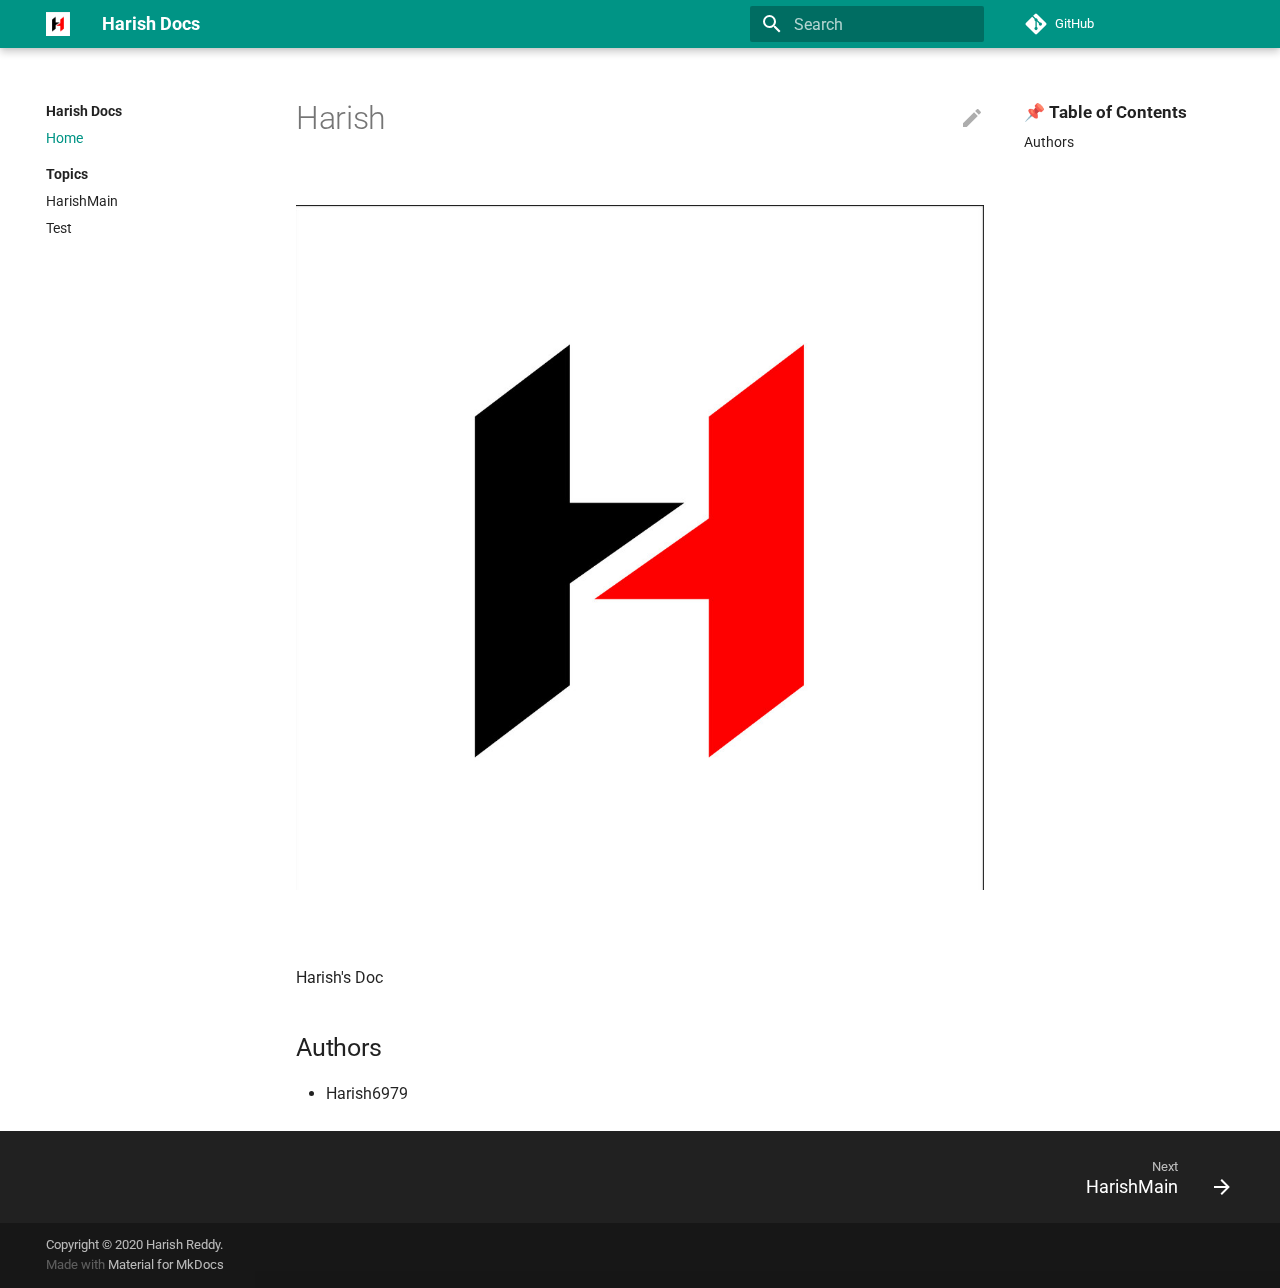
==== index.html @ 8351a087 "Deployed 2be3e42 with MkDocs version: 1.2.3" ====
<!doctype html>
<html lang="en" class="no-js">
  <head>
    
      <meta charset="utf-8">
      <meta name="viewport" content="width=device-width,initial-scale=1">
      
        <meta name="description" content="harish Documentation.">
      
      
      
      <link rel="icon" href="theme/assets/images/logo7.png">
      <meta name="generator" content="mkdocs-1.2.3, mkdocs-material-8.2.5">
    
    
      
        <title>Harish Docs</title>
      
    
    
      <link rel="stylesheet" href="assets/stylesheets/main.2d9f7617.min.css">
      
        
        <link rel="stylesheet" href="assets/stylesheets/palette.e6a45f82.min.css">
        
          
          
          <meta name="theme-color" content="#009485">
        
      
    
    
    
      
        
        
        <link rel="preconnect" href="https://fonts.gstatic.com" crossorigin>
        <link rel="stylesheet" href="https://fonts.googleapis.com/css?family=Roboto:300,300i,400,400i,700,700i%7CRoboto+Mono:400,400i,700,700i&display=fallback">
        <style>:root{--md-text-font:"Roboto";--md-code-font:"Roboto Mono"}</style>
      
    
    
      <link rel="stylesheet" href="re-theme/assets/stylesheets/re.css">
    
    <script>__md_scope=new URL(".",location),__md_get=(e,_=localStorage,t=__md_scope)=>JSON.parse(_.getItem(t.pathname+"."+e)),__md_set=(e,_,t=localStorage,a=__md_scope)=>{try{t.setItem(a.pathname+"."+e,JSON.stringify(_))}catch(e){}}</script>
    
      

    
    
  </head>
  
  
    
    
    
    
    
    <body dir="ltr" data-md-color-scheme="preference" data-md-color-primary="teal" data-md-color-accent="indigo">
  
    
    
    <input class="md-toggle" data-md-toggle="drawer" type="checkbox" id="__drawer" autocomplete="off">
    <input class="md-toggle" data-md-toggle="search" type="checkbox" id="__search" autocomplete="off">
    <label class="md-overlay" for="__drawer"></label>
    <div data-md-component="skip">
      
        
        <a href="#harish" class="md-skip">
          Skip to content
        </a>
      
    </div>
    <div data-md-component="announce">
      
    </div>
    
    
      

<header class="md-header" data-md-component="header">
  <nav class="md-header__inner md-grid" aria-label="Header">
    <a href="." title="Harish Docs" class="md-header__button md-logo" aria-label="Harish Docs" data-md-component="logo">
      
  <img src="theme/assets/images/logo.png" alt="logo">

    </a>
    <label class="md-header__button md-icon" for="__drawer">
      <svg xmlns="http://www.w3.org/2000/svg" viewBox="0 0 24 24"><path d="M3 6h18v2H3V6m0 5h18v2H3v-2m0 5h18v2H3v-2z"/></svg>
    </label>
    <div class="md-header__title" data-md-component="header-title">
      <div class="md-header__ellipsis">
        <div class="md-header__topic">
          <span class="md-ellipsis">
            Harish Docs
          </span>
        </div>
        <div class="md-header__topic" data-md-component="header-topic">
          <span class="md-ellipsis">
            
              Home
            
          </span>
        </div>
      </div>
    </div>
    
    
    
      <label class="md-header__button md-icon" for="__search">
        <svg xmlns="http://www.w3.org/2000/svg" viewBox="0 0 24 24"><path d="M9.5 3A6.5 6.5 0 0 1 16 9.5c0 1.61-.59 3.09-1.56 4.23l.27.27h.79l5 5-1.5 1.5-5-5v-.79l-.27-.27A6.516 6.516 0 0 1 9.5 16 6.5 6.5 0 0 1 3 9.5 6.5 6.5 0 0 1 9.5 3m0 2C7 5 5 7 5 9.5S7 14 9.5 14 14 12 14 9.5 12 5 9.5 5z"/></svg>
      </label>
      <div class="md-search" data-md-component="search" role="dialog">
  <label class="md-search__overlay" for="__search"></label>
  <div class="md-search__inner" role="search">
    <form class="md-search__form" name="search">
      <input type="text" class="md-search__input" name="query" aria-label="Search" placeholder="Search" autocapitalize="off" autocorrect="off" autocomplete="off" spellcheck="false" data-md-component="search-query" required>
      <label class="md-search__icon md-icon" for="__search">
        <svg xmlns="http://www.w3.org/2000/svg" viewBox="0 0 24 24"><path d="M9.5 3A6.5 6.5 0 0 1 16 9.5c0 1.61-.59 3.09-1.56 4.23l.27.27h.79l5 5-1.5 1.5-5-5v-.79l-.27-.27A6.516 6.516 0 0 1 9.5 16 6.5 6.5 0 0 1 3 9.5 6.5 6.5 0 0 1 9.5 3m0 2C7 5 5 7 5 9.5S7 14 9.5 14 14 12 14 9.5 12 5 9.5 5z"/></svg>
        <svg xmlns="http://www.w3.org/2000/svg" viewBox="0 0 24 24"><path d="M20 11v2H8l5.5 5.5-1.42 1.42L4.16 12l7.92-7.92L13.5 5.5 8 11h12z"/></svg>
      </label>
      <nav class="md-search__options" aria-label="Search">
        
          <a href="javascript:void(0)" class="md-search__icon md-icon" aria-label="Share" data-clipboard data-clipboard-text="" data-md-component="search-share" tabindex="-1">
            <svg xmlns="http://www.w3.org/2000/svg" viewBox="0 0 24 24"><path d="M18 16.08c-.76 0-1.44.3-1.96.77L8.91 12.7c.05-.23.09-.46.09-.7 0-.24-.04-.47-.09-.7l7.05-4.11c.54.5 1.25.81 2.04.81a3 3 0 0 0 3-3 3 3 0 0 0-3-3 3 3 0 0 0-3 3c0 .24.04.47.09.7L8.04 9.81C7.5 9.31 6.79 9 6 9a3 3 0 0 0-3 3 3 3 0 0 0 3 3c.79 0 1.5-.31 2.04-.81l7.12 4.15c-.05.21-.08.43-.08.66 0 1.61 1.31 2.91 2.92 2.91 1.61 0 2.92-1.3 2.92-2.91A2.92 2.92 0 0 0 18 16.08z"/></svg>
          </a>
        
        <button type="reset" class="md-search__icon md-icon" aria-label="Clear" tabindex="-1">
          <svg xmlns="http://www.w3.org/2000/svg" viewBox="0 0 24 24"><path d="M19 6.41 17.59 5 12 10.59 6.41 5 5 6.41 10.59 12 5 17.59 6.41 19 12 13.41 17.59 19 19 17.59 13.41 12 19 6.41z"/></svg>
        </button>
      </nav>
      
        <div class="md-search__suggest" data-md-component="search-suggest"></div>
      
    </form>
    <div class="md-search__output">
      <div class="md-search__scrollwrap" data-md-scrollfix>
        <div class="md-search-result" data-md-component="search-result">
          <div class="md-search-result__meta">
            Initializing search
          </div>
          <ol class="md-search-result__list"></ol>
        </div>
      </div>
    </div>
  </div>
</div>
    
    
      <div class="md-header__source">
        <a href="https://github.com/harishjangam6979/mkdocs/" title="Go to repository" class="md-source" data-md-component="source">
  <div class="md-source__icon md-icon">
    
    <svg xmlns="http://www.w3.org/2000/svg" viewBox="0 0 448 512"><!--! Font Awesome Free 6.0.0 by @fontawesome - https://fontawesome.com License - https://fontawesome.com/license/free (Icons: CC BY 4.0, Fonts: SIL OFL 1.1, Code: MIT License) Copyright 2022 Fonticons, Inc.--><path d="M439.55 236.05 244 40.45a28.87 28.87 0 0 0-40.81 0l-40.66 40.63 51.52 51.52c27.06-9.14 52.68 16.77 43.39 43.68l49.66 49.66c34.23-11.8 61.18 31 35.47 56.69-26.49 26.49-70.21-2.87-56-37.34L240.22 199v121.85c25.3 12.54 22.26 41.85 9.08 55a34.34 34.34 0 0 1-48.55 0c-17.57-17.6-11.07-46.91 11.25-56v-123c-20.8-8.51-24.6-30.74-18.64-45L142.57 101 8.45 235.14a28.86 28.86 0 0 0 0 40.81l195.61 195.6a28.86 28.86 0 0 0 40.8 0l194.69-194.69a28.86 28.86 0 0 0 0-40.81z"/></svg>
  </div>
  <div class="md-source__repository">
    GitHub
  </div>
</a>
      </div>
    
  </nav>
  
</header>
    
    <div class="md-container" data-md-component="container">
      
      
        
          
        
      
      <main class="md-main" data-md-component="main">
        <div class="md-main__inner md-grid">
          
            
              
              <div class="md-sidebar md-sidebar--primary" data-md-component="sidebar" data-md-type="navigation" >
                <div class="md-sidebar__scrollwrap">
                  <div class="md-sidebar__inner">
                    


<nav class="md-nav md-nav--primary" aria-label="Navigation" data-md-level="0">
  <label class="md-nav__title" for="__drawer">
    <a href="." title="Harish Docs" class="md-nav__button md-logo" aria-label="Harish Docs" data-md-component="logo">
      
  <img src="theme/assets/images/logo.png" alt="logo">

    </a>
    Harish Docs
  </label>
  
    <div class="md-nav__source">
      <a href="https://github.com/harishjangam6979/mkdocs/" title="Go to repository" class="md-source" data-md-component="source">
  <div class="md-source__icon md-icon">
    
    <svg xmlns="http://www.w3.org/2000/svg" viewBox="0 0 448 512"><!--! Font Awesome Free 6.0.0 by @fontawesome - https://fontawesome.com License - https://fontawesome.com/license/free (Icons: CC BY 4.0, Fonts: SIL OFL 1.1, Code: MIT License) Copyright 2022 Fonticons, Inc.--><path d="M439.55 236.05 244 40.45a28.87 28.87 0 0 0-40.81 0l-40.66 40.63 51.52 51.52c27.06-9.14 52.68 16.77 43.39 43.68l49.66 49.66c34.23-11.8 61.18 31 35.47 56.69-26.49 26.49-70.21-2.87-56-37.34L240.22 199v121.85c25.3 12.54 22.26 41.85 9.08 55a34.34 34.34 0 0 1-48.55 0c-17.57-17.6-11.07-46.91 11.25-56v-123c-20.8-8.51-24.6-30.74-18.64-45L142.57 101 8.45 235.14a28.86 28.86 0 0 0 0 40.81l195.61 195.6a28.86 28.86 0 0 0 40.8 0l194.69-194.69a28.86 28.86 0 0 0 0-40.81z"/></svg>
  </div>
  <div class="md-source__repository">
    GitHub
  </div>
</a>
    </div>
  
  <ul class="md-nav__list" data-md-scrollfix>
    
      
      
      

  
  
    
  
  
    <li class="md-nav__item md-nav__item--active">
      
      <input class="md-nav__toggle md-toggle" data-md-toggle="toc" type="checkbox" id="__toc">
      
      
        
      
      
        <label class="md-nav__link md-nav__link--active" for="__toc">
          Home
          <span class="md-nav__icon md-icon"></span>
        </label>
      
      <a href="." class="md-nav__link md-nav__link--active">
        Home
      </a>
      
        

  

<nav class="md-nav md-nav--secondary" aria-label="<big>📌  Table of Contents</big>">
  
  
  
    
  
  
    <label class="md-nav__title" for="__toc">
      <span class="md-nav__icon md-icon"></span>
      <big>📌  Table of Contents</big>
    </label>
    <ul class="md-nav__list" data-md-component="toc" data-md-scrollfix>
      
        <li class="md-nav__item">
  <a href="#authors" class="md-nav__link">
    Authors
  </a>
  
</li>
      
    </ul>
  
</nav>
      
    </li>
  

    
      
      
      

  
  
  
    
      
    
    <li class="md-nav__item md-nav__item--section md-nav__item--nested">
      
      
        <input class="md-nav__toggle md-toggle" data-md-toggle="__nav_2" type="checkbox" id="__nav_2" >
      
      
      
      
        <label class="md-nav__link" for="__nav_2">
          Topics
          <span class="md-nav__icon md-icon"></span>
        </label>
      
      <nav class="md-nav" aria-label="Topics" data-md-level="1">
        <label class="md-nav__title" for="__nav_2">
          <span class="md-nav__icon md-icon"></span>
          Topics
        </label>
        <ul class="md-nav__list" data-md-scrollfix>
          
            
              
  
  
  
    <li class="md-nav__item">
      <a href="topics/harish/" class="md-nav__link">
        HarishMain
      </a>
    </li>
  

            
          
            
              
  
  
  
    <li class="md-nav__item">
      <a href="topics/test/" class="md-nav__link">
        Test
      </a>
    </li>
  

            
          
        </ul>
      </nav>
    </li>
  

    
  </ul>
</nav>
                  </div>
                </div>
              </div>
            
            
              
              <div class="md-sidebar md-sidebar--secondary" data-md-component="sidebar" data-md-type="toc" >
                <div class="md-sidebar__scrollwrap">
                  <div class="md-sidebar__inner">
                    

  

<nav class="md-nav md-nav--secondary" aria-label="<big>📌  Table of Contents</big>">
  
  
  
    
  
  
    <label class="md-nav__title" for="__toc">
      <span class="md-nav__icon md-icon"></span>
      <big>📌  Table of Contents</big>
    </label>
    <ul class="md-nav__list" data-md-component="toc" data-md-scrollfix>
      
        <li class="md-nav__item">
  <a href="#authors" class="md-nav__link">
    Authors
  </a>
  
</li>
      
    </ul>
  
</nav>
                  </div>
                </div>
              </div>
            
          
          <div class="md-content" data-md-component="content">
            <article class="md-content__inner md-typeset">
              
                
<a href="https://github.com/harishjangam6979/mkdocs/edit/master/docs/index.md" title="Edit this page" class="md-content__button md-icon">
  <svg xmlns="http://www.w3.org/2000/svg" viewBox="0 0 24 24"><path d="M20.71 7.04c.39-.39.39-1.04 0-1.41l-2.34-2.34c-.37-.39-1.02-.39-1.41 0l-1.84 1.83 3.75 3.75M3 17.25V21h3.75L17.81 9.93l-3.75-3.75L3 17.25z"/></svg>
</a>



<h1 id="harish">Harish<a class="headerlink" href="#harish" title="Permanent link">&para;</a></h1>
<p>&emsp;&emsp;&emsp;&emsp;&emsp;&emsp;<img alt="Logo" src="theme/assets/images/logo.png" /></p>
<p><br /><br />Harish's Doc</p>
<h2 id="authors"><strong>Authors</strong><a class="headerlink" href="#authors" title="Permanent link">&para;</a></h2>
<ul>
<li>Harish6979</li>
</ul>

              
            </article>
          </div>
        </div>
        
          <a href="#" class="md-top md-icon" data-md-component="top" data-md-state="hidden">
            <svg xmlns="http://www.w3.org/2000/svg" viewBox="0 0 24 24"><path d="M13 20h-2V8l-5.5 5.5-1.42-1.42L12 4.16l7.92 7.92-1.42 1.42L13 8v12z"/></svg>
            Back to top
          </a>
        
      </main>
      
        <footer class="md-footer">
  
    <nav class="md-footer__inner md-grid" aria-label="Footer">
      
      
        
        <a href="topics/harish/" class="md-footer__link md-footer__link--next" aria-label="Next: HarishMain" rel="next">
          <div class="md-footer__title">
            <div class="md-ellipsis">
              <span class="md-footer__direction">
                Next
              </span>
              HarishMain
            </div>
          </div>
          <div class="md-footer__button md-icon">
            <svg xmlns="http://www.w3.org/2000/svg" viewBox="0 0 24 24"><path d="M4 11v2h12l-5.5 5.5 1.42 1.42L19.84 12l-7.92-7.92L10.5 5.5 16 11H4z"/></svg>
          </div>
        </a>
      
    </nav>
  
  <div class="md-footer-meta md-typeset">
    <div class="md-footer-meta__inner md-grid">
      <div class="md-copyright">
  
    <div class="md-copyright__highlight">
      Copyright &copy; 2020 <a>Harish Reddy</a>.
    </div>
  
  
    Made with
    <a href="https://squidfunk.github.io/mkdocs-material/" target="_blank" rel="noopener">
      Material for MkDocs
    </a>
  
</div>
      
    </div>
  </div>
</footer>
      
    </div>
    <div class="md-dialog" data-md-component="dialog">
      <div class="md-dialog__inner md-typeset"></div>
    </div>
    <script id="__config" type="application/json">{"base": ".", "features": ["toc.autohide", "content.tabs.link", "navigation.instant", "navigation.sections", "navigation.top", "search.suggest", "search.highlight", "search.share"], "translations": {"clipboard.copy": "Copy to clipboard", "clipboard.copied": "Copied to clipboard", "search.config.lang": "en", "search.config.pipeline": "trimmer, stopWordFilter", "search.config.separator": "[\\s\\-]+", "search.placeholder": "Search", "search.result.placeholder": "Type to start searching", "search.result.none": "No matching documents", "search.result.one": "1 matching document", "search.result.other": "# matching documents", "search.result.more.one": "1 more on this page", "search.result.more.other": "# more on this page", "search.result.term.missing": "Missing", "select.version.title": "Select version"}, "search": "assets/javascripts/workers/search.bd0b6b67.min.js"}</script>
    
    
      <script src="assets/javascripts/bundle.467223ff.min.js"></script>
      
        <script src="theme/assets/javascript/nav-expand.js"></script>
      
    
  </body>
</html>
---- assets/stylesheets/main.2d9f7617.min.css ----
@charset "UTF-8";html{-webkit-text-size-adjust:none;-moz-text-size-adjust:none;-ms-text-size-adjust:none;text-size-adjust:none;box-sizing:border-box}*,:after,:before{box-sizing:inherit}@media (prefers-reduced-motion){*,:after,:before{transition:none!important}}body{margin:0}a,button,input,label{-webkit-tap-highlight-color:transparent}a{color:inherit;text-decoration:none}hr{border:0;box-sizing:content-box;display:block;height:.05rem;overflow:visible;padding:0}small{font-size:80%}sub,sup{line-height:1em}img{border-style:none}table{border-collapse:separate;border-spacing:0}td,th{font-weight:400;vertical-align:top}button{background:transparent;border:0;font-family:inherit;font-size:inherit;margin:0;padding:0}input{border:0;outline:none}:root{--md-default-fg-color:rgba(0,0,0,.87);--md-default-fg-color--light:rgba(0,0,0,.54);--md-default-fg-color--lighter:rgba(0,0,0,.32);--md-default-fg-color--lightest:rgba(0,0,0,.07);--md-default-bg-color:#fff;--md-default-bg-color--light:hsla(0,0%,100%,.7);--md-default-bg-color--lighter:hsla(0,0%,100%,.3);--md-default-bg-color--lightest:hsla(0,0%,100%,.12);--md-primary-fg-color:#4051b5;--md-primary-fg-color--light:#5d6cc0;--md-primary-fg-color--dark:#303fa1;--md-primary-bg-color:#fff;--md-primary-bg-color--light:hsla(0,0%,100%,.7);--md-accent-fg-color:#526cfe;--md-accent-fg-color--transparent:rgba(82,108,254,.1);--md-accent-bg-color:#fff;--md-accent-bg-color--light:hsla(0,0%,100%,.7);--md-shadow-z1:0 0.2rem 0.5rem rgba(0,0,0,.05),0 0 0.05rem rgba(0,0,0,.1);--md-shadow-z2:0 0.2rem 0.5rem rgba(0,0,0,.1),0 0 0.05rem rgba(0,0,0,.25);--md-shadow-z3:0 0.2rem 0.5rem rgba(0,0,0,.2),0 0 0.05rem rgba(0,0,0,.35)}:root>*{--md-code-fg-color:#36464e;--md-code-bg-color:#f5f5f5;--md-code-hl-color:rgba(255,255,0,.5);--md-code-hl-number-color:#d52a2a;--md-code-hl-special-color:#db1457;--md-code-hl-function-color:#a846b9;--md-code-hl-constant-color:#6e59d9;--md-code-hl-keyword-color:#3f6ec6;--md-code-hl-string-color:#1c7d4d;--md-code-hl-name-color:var(--md-code-fg-color);--md-code-hl-operator-color:var(--md-default-fg-color--light);--md-code-hl-punctuation-color:var(--md-default-fg-color--light);--md-code-hl-comment-color:var(--md-default-fg-color--light);--md-code-hl-generic-color:var(--md-default-fg-color--light);--md-code-hl-variable-color:var(--md-default-fg-color--light);--md-typeset-color:var(--md-default-fg-color);--md-typeset-a-color:var(--md-primary-fg-color);--md-typeset-mark-color:rgba(255,255,0,.5);--md-typeset-del-color:rgba(245,80,61,.15);--md-typeset-ins-color:rgba(11,213,112,.15);--md-typeset-kbd-color:#fafafa;--md-typeset-kbd-accent-color:#fff;--md-typeset-kbd-border-color:#b8b8b8;--md-typeset-table-color:rgba(0,0,0,.12);--md-admonition-fg-color:var(--md-default-fg-color);--md-admonition-bg-color:var(--md-default-bg-color);--md-footer-fg-color:#fff;--md-footer-fg-color--light:hsla(0,0%,100%,.7);--md-footer-fg-color--lighter:hsla(0,0%,100%,.3);--md-footer-bg-color:rgba(0,0,0,.87);--md-footer-bg-color--dark:rgba(0,0,0,.32)}.md-icon svg{fill:currentcolor;display:block;height:1.2rem;width:1.2rem}body{-webkit-font-smoothing:antialiased;-moz-osx-font-smoothing:grayscale;--md-text-font-family:var(--md-text-font,_),-apple-system,BlinkMacSystemFont,Helvetica,Arial,sans-serif;--md-code-font-family:var(--md-code-font,_),SFMono-Regular,Consolas,Menlo,monospace}body,input{font-feature-settings:"kern","liga";font-family:var(--md-text-font-family)}body,code,input,kbd,pre{color:var(--md-typeset-color)}code,kbd,pre{font-feature-settings:"kern";font-family:var(--md-code-font-family)}:root{--md-typeset-table-sort-icon:url('data:image/svg+xml;charset=utf-8,<svg xmlns="http://www.w3.org/2000/svg" viewBox="0 0 24 24"><path d="m18 21-4-4h3V7h-3l4-4 4 4h-3v10h3M2 19v-2h10v2M2 13v-2h7v2M2 7V5h4v2H2z"/></svg>');--md-typeset-table-sort-icon--asc:url('data:image/svg+xml;charset=utf-8,<svg xmlns="http://www.w3.org/2000/svg" viewBox="0 0 24 24"><path d="M19 17h3l-4 4-4-4h3V3h2M2 17h10v2H2M6 5v2H2V5m0 6h7v2H2v-2z"/></svg>');--md-typeset-table-sort-icon--desc:url('data:image/svg+xml;charset=utf-8,<svg xmlns="http://www.w3.org/2000/svg" viewBox="0 0 24 24"><path d="M19 7h3l-4-4-4 4h3v14h2M2 17h10v2H2M6 5v2H2V5m0 6h7v2H2v-2z"/></svg>')}.md-typeset{-webkit-print-color-adjust:exact;color-adjust:exact;font-size:.8rem;line-height:1.6}@media print{.md-typeset{font-size:.68rem}}.md-typeset blockquote,.md-typeset dl,.md-typeset figure,.md-typeset ol,.md-typeset pre,.md-typeset ul{margin-bottom:1em;margin-top:1em}.md-typeset h1{color:var(--md-default-fg-color--light);font-size:2em;line-height:1.3;margin:0 0 1.25em}.md-typeset h1,.md-typeset h2{font-weight:300;letter-spacing:-.01em}.md-typeset h2{font-size:1.5625em;line-height:1.4;margin:1.6em 0 .64em}.md-typeset h3{font-size:1.25em;font-weight:400;letter-spacing:-.01em;line-height:1.5;margin:1.6em 0 .8em}.md-typeset h2+h3{margin-top:.8em}.md-typeset h4{font-weight:700;letter-spacing:-.01em;margin:1em 0}.md-typeset h5,.md-typeset h6{color:var(--md-default-fg-color--light);font-size:.8em;font-weight:700;letter-spacing:-.01em;margin:1.25em 0}.md-typeset h5{text-transform:uppercase}.md-typeset hr{border-bottom:.05rem solid var(--md-default-fg-color--lightest);display:flow-root;margin:1.5em 0}.md-typeset a{color:var(--md-typeset-a-color);word-break:break-word}.md-typeset a,.md-typeset a:before{transition:color 125ms}.md-typeset a:focus,.md-typeset a:hover{color:var(--md-accent-fg-color)}.md-typeset a.focus-visible{outline-color:var(--md-accent-fg-color);outline-offset:.2rem}.md-typeset code,.md-typeset kbd,.md-typeset pre{color:var(--md-code-fg-color);direction:ltr}@media print{.md-typeset code,.md-typeset kbd,.md-typeset pre{white-space:pre-wrap}}.md-typeset code{background-color:var(--md-code-bg-color);border-radius:.1rem;-webkit-box-decoration-break:clone;box-decoration-break:clone;font-size:.85em;padding:0 .2941176471em;word-break:break-word}.md-typeset code:not(.focus-visible){-webkit-tap-highlight-color:transparent;outline:none}.md-typeset a code{color:currentcolor}.md-typeset pre{display:flow-root;line-height:1.4;position:relative}.md-typeset pre>code{-webkit-box-decoration-break:slice;box-decoration-break:slice;box-shadow:none;display:block;margin:0;outline-color:var(--md-accent-fg-color);overflow:auto;padding:.7720588235em 1.1764705882em;scrollbar-color:var(--md-default-fg-color--lighter) transparent;scrollbar-width:thin;touch-action:auto;word-break:normal}.md-typeset pre>code:hover{scrollbar-color:var(--md-accent-fg-color) transparent}.md-typeset pre>code::-webkit-scrollbar{height:.2rem;width:.2rem}.md-typeset pre>code::-webkit-scrollbar-thumb{background-color:var(--md-default-fg-color--lighter)}.md-typeset pre>code::-webkit-scrollbar-thumb:hover{background-color:var(--md-accent-fg-color)}.md-typeset kbd{background-color:var(--md-typeset-kbd-color);border-radius:.1rem;box-shadow:0 .1rem 0 .05rem var(--md-typeset-kbd-border-color),0 .1rem 0 var(--md-typeset-kbd-border-color),0 -.1rem .2rem var(--md-typeset-kbd-accent-color) inset;color:var(--md-default-fg-color);display:inline-block;font-size:.75em;padding:0 .6666666667em;vertical-align:text-top;word-break:break-word}.md-typeset mark{background-color:var(--md-typeset-mark-color);-webkit-box-decoration-break:clone;box-decoration-break:clone;color:inherit;word-break:break-word}.md-typeset abbr{border-bottom:.05rem dotted var(--md-default-fg-color--light);cursor:help;text-decoration:none}@media (hover:none){.md-typeset abbr{position:relative}.md-typeset abbr[title]:-webkit-any(:focus,:hover):after{background-color:var(--md-default-fg-color);border-radius:.1rem;box-shadow:var(--md-shadow-z3);color:var(--md-default-bg-color);content:attr(title);display:inline-block;font-size:.7rem;margin-top:2em;max-width:80%;min-width:-webkit-max-content;min-width:max-content;padding:.2rem .3rem;position:absolute;width:auto}.md-typeset abbr[title]:-moz-any(:focus,:hover):after{background-color:var(--md-default-fg-color);border-radius:.1rem;box-shadow:var(--md-shadow-z3);color:var(--md-default-bg-color);content:attr(title);display:inline-block;font-size:.7rem;margin-top:2em;max-width:80%;min-width:-moz-max-content;min-width:max-content;padding:.2rem .3rem;position:absolute;width:auto}[dir=ltr] .md-typeset abbr[title]:-webkit-any(:focus,:hover):after{left:0}[dir=ltr] .md-typeset abbr[title]:-moz-any(:focus,:hover):after{left:0}[dir=ltr] .md-typeset abbr[title]:is(:focus,:hover):after{left:0}[dir=rtl] .md-typeset abbr[title]:-webkit-any(:focus,:hover):after{right:0}[dir=rtl] .md-typeset abbr[title]:-moz-any(:focus,:hover):after{right:0}[dir=rtl] .md-typeset abbr[title]:is(:focus,:hover):after{right:0}.md-typeset abbr[title]:is(:focus,:hover):after{background-color:var(--md-default-fg-color);border-radius:.1rem;box-shadow:var(--md-shadow-z3);color:var(--md-default-bg-color);content:attr(title);display:inline-block;font-size:.7rem;margin-top:2em;max-width:80%;min-width:-webkit-max-content;min-width:-moz-max-content;min-width:max-content;padding:.2rem .3rem;position:absolute;width:auto}}.md-typeset small{opacity:.75}[dir=ltr] .md-typeset sub,[dir=ltr] .md-typeset sup{margin-left:.078125em}[dir=rtl] .md-typeset sub,[dir=rtl] .md-typeset sup{margin-right:.078125em}[dir=ltr] .md-typeset blockquote{padding-left:.6rem}[dir=rtl] .md-typeset blockquote{padding-right:.6rem}[dir=ltr] .md-typeset blockquote{border-left:.2rem solid var(--md-default-fg-color--lighter)}[dir=rtl] .md-typeset blockquote{border-right:.2rem solid var(--md-default-fg-color--lighter)}.md-typeset blockquote{color:var(--md-default-fg-color--light);margin-left:0;margin-right:0}.md-typeset ul{list-style-type:disc}[dir=ltr] .md-typeset ol,[dir=ltr] .md-typeset ul{margin-left:.625em}[dir=rtl] .md-typeset ol,[dir=rtl] .md-typeset ul{margin-right:.625em}.md-typeset ol,.md-typeset ul{padding:0}.md-typeset ol:not([hidden]),.md-typeset ul:not([hidden]){display:flow-root}.md-typeset ol ol,.md-typeset ul ol{list-style-type:lower-alpha}.md-typeset ol ol ol,.md-typeset ul ol ol{list-style-type:lower-roman}[dir=ltr] .md-typeset ol li,[dir=ltr] .md-typeset ul li{margin-left:1.25em}[dir=rtl] .md-typeset ol li,[dir=rtl] .md-typeset ul li{margin-right:1.25em}.md-typeset ol li,.md-typeset ul li{margin-bottom:.5em}.md-typeset ol li blockquote,.md-typeset ol li p,.md-typeset ul li blockquote,.md-typeset ul li p{margin:.5em 0}.md-typeset ol li:last-child,.md-typeset ul li:last-child{margin-bottom:0}.md-typeset ol li :-webkit-any(ul,ol),.md-typeset ul li :-webkit-any(ul,ol){margin-bottom:.5em;margin-top:.5em}.md-typeset ol li :-moz-any(ul,ol),.md-typeset ul li :-moz-any(ul,ol){margin-bottom:.5em;margin-top:.5em}[dir=ltr] .md-typeset ol li :-webkit-any(ul,ol),[dir=ltr] .md-typeset ul li :-webkit-any(ul,ol){margin-left:.625em}[dir=ltr] .md-typeset ol li :-moz-any(ul,ol),[dir=ltr] .md-typeset ul li :-moz-any(ul,ol){margin-left:.625em}[dir=ltr] .md-typeset ol li :is(ul,ol),[dir=ltr] .md-typeset ul li :is(ul,ol){margin-left:.625em}[dir=rtl] .md-typeset ol li :-webkit-any(ul,ol),[dir=rtl] .md-typeset ul li :-webkit-any(ul,ol){margin-right:.625em}[dir=rtl] .md-typeset ol li :-moz-any(ul,ol),[dir=rtl] .md-typeset ul li :-moz-any(ul,ol){margin-right:.625em}[dir=rtl] .md-typeset ol li :is(ul,ol),[dir=rtl] .md-typeset ul li :is(ul,ol){margin-right:.625em}.md-typeset ol li :is(ul,ol),.md-typeset ul li :is(ul,ol){margin-bottom:.5em;margin-top:.5em}[dir=ltr] .md-typeset dd{margin-left:1.875em}[dir=rtl] .md-typeset dd{margin-right:1.875em}.md-typeset dd{margin-bottom:1.5em;margin-top:1em}.md-typeset img,.md-typeset svg{height:auto;max-width:100%}.md-typeset img[align=left],.md-typeset svg[align=left]{margin:1em 1em 1em 0}.md-typeset img[align=right],.md-typeset svg[align=right]{margin:1em 0 1em 1em}.md-typeset img[align]:only-child,.md-typeset svg[align]:only-child{margin-top:0}.md-typeset img[src$="#only-dark"]{display:none}.md-typeset figure{display:flow-root;margin:1em auto;max-width:100%;text-align:center;width:-webkit-fit-content;width:-moz-fit-content;width:fit-content}.md-typeset figure img{display:block}.md-typeset figcaption{font-style:italic;margin:1em auto;max-width:24rem}.md-typeset iframe{max-width:100%}.md-typeset table:not([class]){background-color:var(--md-default-bg-color);border:.05rem solid var(--md-typeset-table-color);border-radius:.1rem;display:inline-block;font-size:.64rem;max-width:100%;overflow:auto;touch-action:auto}@media print{.md-typeset table:not([class]){display:table}}.md-typeset table:not([class])+*{margin-top:1.5em}.md-typeset table:not([class]) :-webkit-any(th,td)>:first-child{margin-top:0}.md-typeset table:not([class]) :-moz-any(th,td)>:first-child{margin-top:0}.md-typeset table:not([class]) :is(th,td)>:first-child{margin-top:0}.md-typeset table:not([class]) :-webkit-any(th,td)>:last-child{margin-bottom:0}.md-typeset table:not([class]) :-moz-any(th,td)>:last-child{margin-bottom:0}.md-typeset table:not([class]) :is(th,td)>:last-child{margin-bottom:0}.md-typeset table:not([class]) :-webkit-any(th,td):not([align]){text-align:left}.md-typeset table:not([class]) :-moz-any(th,td):not([align]){text-align:left}.md-typeset table:not([class]) :is(th,td):not([align]){text-align:left}[dir=rtl] .md-typeset table:not([class]) :-webkit-any(th,td):not([align]){text-align:right}[dir=rtl] .md-typeset table:not([class]) :-moz-any(th,td):not([align]){text-align:right}[dir=rtl] .md-typeset table:not([class]) :is(th,td):not([align]){text-align:right}.md-typeset table:not([class]) th{font-weight:700;min-width:5rem;padding:.9375em 1.25em;vertical-align:top}.md-typeset table:not([class]) th a{color:inherit}.md-typeset table:not([class]) td{border-top:.05rem solid var(--md-typeset-table-color);padding:.9375em 1.25em;vertical-align:top}.md-typeset table:not([class]) tbody tr{transition:background-color 125ms}.md-typeset table:not([class]) tbody tr:hover{background-color:rgba(0,0,0,.035);box-shadow:0 .05rem 0 var(--md-default-bg-color) inset}.md-typeset table:not([class]) a{word-break:normal}.md-typeset table th[role=columnheader]{cursor:pointer}[dir=ltr] .md-typeset table th[role=columnheader]:after{margin-left:.5em}[dir=rtl] .md-typeset table th[role=columnheader]:after{margin-right:.5em}.md-typeset table th[role=columnheader]:after{content:"";display:inline-block;height:1.2em;-webkit-mask-image:var(--md-typeset-table-sort-icon);mask-image:var(--md-typeset-table-sort-icon);-webkit-mask-repeat:no-repeat;mask-repeat:no-repeat;-webkit-mask-size:contain;mask-size:contain;transition:background-color 125ms;vertical-align:text-bottom;width:1.2em}.md-typeset table th[role=columnheader]:hover:after{background-color:var(--md-default-fg-color--lighter)}.md-typeset table th[role=columnheader][aria-sort=ascending]:after{background-color:var(--md-default-fg-color--light);-webkit-mask-image:var(--md-typeset-table-sort-icon--asc);mask-image:var(--md-typeset-table-sort-icon--asc)}.md-typeset table th[role=columnheader][aria-sort=descending]:after{background-color:var(--md-default-fg-color--light);-webkit-mask-image:var(--md-typeset-table-sort-icon--desc);mask-image:var(--md-typeset-table-sort-icon--desc)}.md-typeset__scrollwrap{margin:1em -.8rem;overflow-x:auto;touch-action:auto}.md-typeset__table{display:inline-block;margin-bottom:.5em;padding:0 .8rem}@media print{.md-typeset__table{display:block}}html .md-typeset__table table{display:table;margin:0;overflow:hidden;width:100%}@media screen and (max-width:44.9375em){.md-content__inner>pre{margin:1em -.8rem}.md-content__inner>pre code{border-radius:0}}.md-banner{background-color:var(--md-footer-bg-color);color:var(--md-footer-fg-color);overflow:auto}@media print{.md-banner{display:none}}.md-banner--warning{background:var(--md-typeset-mark-color);color:var(--md-default-fg-color)}.md-banner__inner{font-size:.7rem;margin:.6rem auto;padding:0 .8rem}html{font-size:125%;height:100%;overflow-x:hidden}@media screen and (min-width:100em){html{font-size:137.5%}}@media screen and (min-width:125em){html{font-size:150%}}body{background-color:var(--md-default-bg-color);display:flex;flex-direction:column;font-size:.5rem;min-height:100%;position:relative;width:100%}@media print{body{display:block}}@media screen and (max-width:59.9375em){body[data-md-state=lock]{position:fixed}}.md-grid{margin-left:auto;margin-right:auto;max-width:61rem}.md-container{display:flex;flex-direction:column;flex-grow:1}@media print{.md-container{display:block}}.md-main{flex-grow:1}.md-main__inner{display:flex;height:100%;margin-top:1.5rem}.md-ellipsis{overflow:hidden;text-overflow:ellipsis;white-space:nowrap}.md-toggle{display:none}.md-option{height:0;opacity:0;position:absolute;width:0}.md-option:checked+label:not([hidden]){display:block}.md-option.focus-visible+label{outline-color:var(--md-accent-fg-color);outline-style:auto}.md-skip{background-color:var(--md-default-fg-color);border-radius:.1rem;color:var(--md-default-bg-color);font-size:.64rem;margin:.5rem;opacity:0;outline-color:var(--md-accent-fg-color);padding:.3rem .5rem;position:fixed;transform:translateY(.4rem);z-index:-1}.md-skip:focus{opacity:1;transform:translateY(0);transition:transform .25s cubic-bezier(.4,0,.2,1),opacity 175ms 75ms;z-index:10}@page{margin:25mm}:root{--md-clipboard-icon:url('data:image/svg+xml;charset=utf-8,<svg xmlns="http://www.w3.org/2000/svg" viewBox="0 0 24 24"><path d="M19 21H8V7h11m0-2H8a2 2 0 0 0-2 2v14a2 2 0 0 0 2 2h11a2 2 0 0 0 2-2V7a2 2 0 0 0-2-2m-3-4H4a2 2 0 0 0-2 2v14h2V3h12V1z"/></svg>')}.md-clipboard{border-radius:.1rem;color:var(--md-default-fg-color--lightest);cursor:pointer;height:1.5em;outline-color:var(--md-accent-fg-color);outline-offset:.1rem;position:absolute;right:.5em;top:.5em;transition:color .25s;width:1.5em;z-index:1}@media print{.md-clipboard{display:none}}.md-clipboard:not(.focus-visible){-webkit-tap-highlight-color:transparent;outline:none}:hover>.md-clipboard{color:var(--md-default-fg-color--light)}.md-clipboard:-webkit-any(:focus,:hover){color:var(--md-accent-fg-color)}.md-clipboard:-moz-any(:focus,:hover){color:var(--md-accent-fg-color)}.md-clipboard:is(:focus,:hover){color:var(--md-accent-fg-color)}.md-clipboard:after{background-color:currentcolor;content:"";display:block;height:1.125em;margin:0 auto;-webkit-mask-image:var(--md-clipboard-icon);mask-image:var(--md-clipboard-icon);-webkit-mask-repeat:no-repeat;mask-repeat:no-repeat;-webkit-mask-size:contain;mask-size:contain;width:1.125em}.md-clipboard--inline{cursor:pointer}.md-clipboard--inline code{transition:color .25s,background-color .25s}.md-clipboard--inline:-webkit-any(:focus,:hover) code{background-color:var(--md-accent-fg-color--transparent);color:var(--md-accent-fg-color)}.md-clipboard--inline:-moz-any(:focus,:hover) code{background-color:var(--md-accent-fg-color--transparent);color:var(--md-accent-fg-color)}.md-clipboard--inline:is(:focus,:hover) code{background-color:var(--md-accent-fg-color--transparent);color:var(--md-accent-fg-color)}.md-content{flex-grow:1;min-width:0}.md-content__inner{margin:0 .8rem 1.2rem;padding-top:.6rem}@media screen and (min-width:76.25em){[dir=ltr] .md-sidebar--primary:not([hidden])~.md-content>.md-content__inner{margin-left:1.2rem}[dir=rtl] .md-sidebar--primary:not([hidden])~.md-content>.md-content__inner{margin-right:1.2rem}[dir=ltr] .md-sidebar--secondary:not([hidden])~.md-content>.md-content__inner{margin-right:1.2rem}[dir=rtl] .md-sidebar--secondary:not([hidden])~.md-content>.md-content__inner{margin-left:1.2rem}}.md-content__inner:before{content:"";display:block;height:.4rem}.md-content__inner>:last-child{margin-bottom:0}[dir=ltr] .md-content__button{margin-left:.4rem}[dir=rtl] .md-content__button{margin-right:.4rem}.md-content__button{float:right;margin:.4rem 0;padding:0}@media print{.md-content__button{display:none}}[dir=rtl] .md-content__button{float:left}.md-typeset .md-content__button{color:var(--md-default-fg-color--lighter)}.md-content__button svg{display:inline;vertical-align:top}[dir=rtl] .md-content__button svg{transform:scaleX(-1)}[dir=ltr] .md-dialog{right:.8rem}[dir=rtl] .md-dialog{left:.8rem}.md-dialog{background-color:var(--md-default-fg-color);border-radius:.1rem;bottom:.8rem;box-shadow:var(--md-shadow-z3);min-width:11.1rem;opacity:0;padding:.4rem .6rem;pointer-events:none;position:fixed;transform:translateY(100%);transition:transform 0ms .4s,opacity .4s;z-index:4}@media print{.md-dialog{display:none}}.md-dialog[data-md-state=open]{opacity:1;pointer-events:auto;transform:translateY(0);transition:transform .4s cubic-bezier(.075,.85,.175,1),opacity .4s}.md-dialog__inner{color:var(--md-default-bg-color);font-size:.7rem}.md-footer{background-color:var(--md-footer-bg-color);color:var(--md-footer-fg-color)}@media print{.md-footer{display:none}}.md-footer__inner{display:flex;justify-content:space-between;overflow:auto;padding:.2rem}.md-footer__link{display:flex;flex-grow:0.01;outline-color:var(--md-accent-fg-color);overflow:hidden;padding-bottom:.4rem;padding-top:1.4rem;transition:opacity .25s}.md-footer__link:-webkit-any(:focus,:hover){opacity:.7}.md-footer__link:-moz-any(:focus,:hover){opacity:.7}.md-footer__link:is(:focus,:hover){opacity:.7}[dir=rtl] .md-footer__link svg{transform:scaleX(-1)}@media screen and (max-width:44.9375em){.md-footer__link--prev .md-footer__title{display:none}}[dir=ltr] .md-footer__link--next{margin-left:auto}[dir=rtl] .md-footer__link--next{margin-right:auto}.md-footer__link--next{text-align:right}[dir=rtl] .md-footer__link--next{text-align:left}.md-footer__title{flex-grow:1;font-size:.9rem;line-height:2.4rem;max-width:calc(100% - 2.4rem);padding:0 1rem;position:relative}.md-footer__button{margin:.2rem;padding:.4rem}.md-footer__direction{font-size:.64rem;left:0;margin-top:-1rem;opacity:.7;padding:0 1rem;position:absolute;right:0}.md-footer-meta{background-color:var(--md-footer-bg-color--dark)}.md-footer-meta__inner{display:flex;flex-wrap:wrap;justify-content:space-between;padding:.2rem}html .md-footer-meta.md-typeset a{color:var(--md-footer-fg-color--light)}html .md-footer-meta.md-typeset a:-webkit-any(:focus,:hover){color:var(--md-footer-fg-color)}html .md-footer-meta.md-typeset a:-moz-any(:focus,:hover){color:var(--md-footer-fg-color)}html .md-footer-meta.md-typeset a:is(:focus,:hover){color:var(--md-footer-fg-color)}.md-copyright{color:var(--md-footer-fg-color--lighter);font-size:.64rem;margin:auto .6rem;padding:.4rem 0;width:100%}@media screen and (min-width:45em){.md-copyright{width:auto}}.md-copyright__highlight{color:var(--md-footer-fg-color--light)}.md-social{margin:0 .4rem;padding:.2rem 0 .6rem}@media screen and (min-width:45em){.md-social{padding:.6rem 0}}.md-social__link{display:inline-block;height:1.6rem;text-align:center;width:1.6rem}.md-social__link:before{line-height:1.9}.md-social__link svg{fill:currentcolor;max-height:.8rem;vertical-align:-25%}.md-typeset .md-button{border:.1rem solid;border-radius:.1rem;color:var(--md-primary-fg-color);cursor:pointer;display:inline-block;font-weight:700;padding:.625em 2em;transition:color 125ms,background-color 125ms,border-color 125ms}.md-typeset .md-button--primary{background-color:var(--md-primary-fg-color);border-color:var(--md-primary-fg-color);color:var(--md-primary-bg-color)}.md-typeset .md-button:-webkit-any(:focus,:hover){background-color:var(--md-accent-fg-color);border-color:var(--md-accent-fg-color);color:var(--md-accent-bg-color)}.md-typeset .md-button:-moz-any(:focus,:hover){background-color:var(--md-accent-fg-color);border-color:var(--md-accent-fg-color);color:var(--md-accent-bg-color)}.md-typeset .md-button:is(:focus,:hover){background-color:var(--md-accent-fg-color);border-color:var(--md-accent-fg-color);color:var(--md-accent-bg-color)}[dir=ltr] .md-typeset .md-input{border-top-left-radius:.1rem}[dir=rtl] .md-typeset .md-input{border-top-right-radius:.1rem}[dir=ltr] .md-typeset .md-input{border-top-right-radius:.1rem}[dir=rtl] .md-typeset .md-input{border-top-left-radius:.1rem}.md-typeset .md-input{border-bottom:.1rem solid var(--md-default-fg-color--lighter);box-shadow:var(--md-shadow-z1);font-size:.8rem;height:1.8rem;padding:0 .6rem;transition:border .25s,box-shadow .25s}.md-typeset .md-input:-webkit-any(:focus,:hover){border-bottom-color:var(--md-accent-fg-color);box-shadow:var(--md-shadow-z2)}.md-typeset .md-input:-moz-any(:focus,:hover){border-bottom-color:var(--md-accent-fg-color);box-shadow:var(--md-shadow-z2)}.md-typeset .md-input:is(:focus,:hover){border-bottom-color:var(--md-accent-fg-color);box-shadow:var(--md-shadow-z2)}.md-typeset .md-input--stretch{width:100%}.md-header{background-color:var(--md-primary-fg-color);box-shadow:0 0 .2rem transparent,0 .2rem .4rem transparent;color:var(--md-primary-bg-color);left:0;position:-webkit-sticky;position:sticky;right:0;top:0;z-index:4}@media print{.md-header{display:none}}.md-header[data-md-state=shadow]{box-shadow:0 0 .2rem rgba(0,0,0,.1),0 .2rem .4rem rgba(0,0,0,.2);transition:transform .25s cubic-bezier(.1,.7,.1,1),box-shadow .25s}.md-header[data-md-state=hidden]{transform:translateY(-100%);transition:transform .25s cubic-bezier(.8,0,.6,1),box-shadow .25s}.md-header__inner{align-items:center;display:flex;padding:0 .2rem}.md-header__button{color:currentcolor;cursor:pointer;margin:.2rem;outline-color:var(--md-accent-fg-color);padding:.4rem;position:relative;transition:opacity .25s;vertical-align:middle;z-index:1}.md-header__button:hover{opacity:.7}.md-header__button:not([hidden]){display:inline-block}.md-header__button:not(.focus-visible){-webkit-tap-highlight-color:transparent;outline:none}.md-header__button.md-logo{margin:.2rem;padding:.4rem}@media screen and (max-width:76.1875em){.md-header__button.md-logo{display:none}}.md-header__button.md-logo :-webkit-any(img,svg){fill:currentcolor;display:block;height:1.2rem;width:auto}.md-header__button.md-logo :-moz-any(img,svg){fill:currentcolor;display:block;height:1.2rem;width:auto}.md-header__button.md-logo :is(img,svg){fill:currentcolor;display:block;height:1.2rem;width:auto}@media screen and (min-width:60em){.md-header__button[for=__search]{display:none}}.no-js .md-header__button[for=__search]{display:none}[dir=rtl] .md-header__button[for=__search] svg{transform:scaleX(-1)}@media screen and (min-width:76.25em){.md-header__button[for=__drawer]{display:none}}.md-header__topic{display:flex;max-width:100%;position:absolute;transition:transform .4s cubic-bezier(.1,.7,.1,1),opacity .15s}.md-header__topic+.md-header__topic{opacity:0;pointer-events:none;transform:translateX(1.25rem);transition:transform .4s cubic-bezier(1,.7,.1,.1),opacity .15s;z-index:-1}[dir=rtl] .md-header__topic+.md-header__topic{transform:translateX(-1.25rem)}.md-header__topic:first-child{font-weight:700}[dir=ltr] .md-header__title{margin-right:.4rem}[dir=rtl] .md-header__title{margin-left:.4rem}[dir=ltr] .md-header__title{margin-left:1rem}[dir=rtl] .md-header__title{margin-right:1rem}.md-header__title{flex-grow:1;font-size:.9rem;height:2.4rem;line-height:2.4rem}.md-header__title[data-md-state=active] .md-header__topic{opacity:0;pointer-events:none;transform:translateX(-1.25rem);transition:transform .4s cubic-bezier(1,.7,.1,.1),opacity .15s;z-index:-1}[dir=rtl] .md-header__title[data-md-state=active] .md-header__topic{transform:translateX(1.25rem)}.md-header__title[data-md-state=active] .md-header__topic+.md-header__topic{opacity:1;pointer-events:auto;transform:translateX(0);transition:transform .4s cubic-bezier(.1,.7,.1,1),opacity .15s;z-index:0}.md-header__title>.md-header__ellipsis{height:100%;position:relative;width:100%}.md-header__option{display:flex;flex-shrink:0;max-width:100%;transition:max-width 0ms .25s,opacity .25s .25s;white-space:nowrap}[data-md-toggle=search]:checked~.md-header .md-header__option{max-width:0;opacity:0;transition:max-width 0ms,opacity 0ms}.md-header__source{display:none}@media screen and (min-width:60em){[dir=ltr] .md-header__source{margin-left:1rem}[dir=rtl] .md-header__source{margin-right:1rem}.md-header__source{display:block;max-width:11.7rem;width:11.7rem}}@media screen and (min-width:76.25em){[dir=ltr] .md-header__source{margin-left:1.4rem}[dir=rtl] .md-header__source{margin-right:1.4rem}}:root{--md-nav-icon--prev:url('data:image/svg+xml;charset=utf-8,<svg xmlns="http://www.w3.org/2000/svg" viewBox="0 0 24 24"><path d="M20 11v2H8l5.5 5.5-1.42 1.42L4.16 12l7.92-7.92L13.5 5.5 8 11h12z"/></svg>');--md-nav-icon--next:url('data:image/svg+xml;charset=utf-8,<svg xmlns="http://www.w3.org/2000/svg" viewBox="0 0 24 24"><path d="M8.59 16.58 13.17 12 8.59 7.41 10 6l6 6-6 6-1.41-1.42z"/></svg>');--md-toc-icon:url('data:image/svg+xml;charset=utf-8,<svg xmlns="http://www.w3.org/2000/svg" viewBox="0 0 24 24"><path d="M3 9h14V7H3v2m0 4h14v-2H3v2m0 4h14v-2H3v2m16 0h2v-2h-2v2m0-10v2h2V7h-2m0 6h2v-2h-2v2z"/></svg>')}.md-nav{font-size:.7rem;line-height:1.3}.md-nav__title{display:block;font-weight:700;overflow:hidden;padding:0 .6rem;text-overflow:ellipsis}.md-nav__title .md-nav__button{display:none}.md-nav__title .md-nav__button img{height:100%;width:auto}.md-nav__title .md-nav__button.md-logo :-webkit-any(img,svg){fill:currentcolor;display:block;height:2.4rem;max-width:100%;object-fit:contain;width:auto}.md-nav__title .md-nav__button.md-logo :-moz-any(img,svg){fill:currentcolor;display:block;height:2.4rem;max-width:100%;object-fit:contain;width:auto}.md-nav__title .md-nav__button.md-logo :is(img,svg){fill:currentcolor;display:block;height:2.4rem;max-width:100%;object-fit:contain;width:auto}.md-nav__list{list-style:none;margin:0;padding:0}.md-nav__item{padding:0 .6rem}[dir=ltr] .md-nav__item .md-nav__item{padding-right:0}[dir=rtl] .md-nav__item .md-nav__item{padding-left:0}.md-nav__link{align-items:center;cursor:pointer;display:flex;justify-content:space-between;margin-top:.625em;overflow:hidden;scroll-snap-align:start;text-overflow:ellipsis;transition:color 125ms}.md-nav__link[data-md-state=blur]{color:var(--md-default-fg-color--light)}.md-nav__item .md-nav__link--active{color:var(--md-typeset-a-color)}.md-nav__item .md-nav__link--index [href]{width:100%}.md-nav__link:-webkit-any(:focus,:hover){color:var(--md-accent-fg-color)}.md-nav__link:-moz-any(:focus,:hover){color:var(--md-accent-fg-color)}.md-nav__link:is(:focus,:hover){color:var(--md-accent-fg-color)}.md-nav__link.focus-visible{outline-color:var(--md-accent-fg-color);outline-offset:.2rem}.md-nav--primary .md-nav__link[for=__toc]{display:none}.md-nav--primary .md-nav__link[for=__toc] .md-icon:after{background-color:currentcolor;display:block;height:100%;-webkit-mask-image:var(--md-toc-icon);mask-image:var(--md-toc-icon);width:100%}.md-nav--primary .md-nav__link[for=__toc]~.md-nav{display:none}.md-nav__link>*{cursor:pointer;display:flex}.md-nav__icon{flex-shrink:0}.md-nav__source{display:none}@media screen and (max-width:76.1875em){.md-nav--primary,.md-nav--primary .md-nav{background-color:var(--md-default-bg-color);display:flex;flex-direction:column;height:100%;left:0;position:absolute;right:0;top:0;z-index:1}.md-nav--primary :-webkit-any(.md-nav__title,.md-nav__item){font-size:.8rem;line-height:1.5}.md-nav--primary :-moz-any(.md-nav__title,.md-nav__item){font-size:.8rem;line-height:1.5}.md-nav--primary :is(.md-nav__title,.md-nav__item){font-size:.8rem;line-height:1.5}.md-nav--primary .md-nav__title{background-color:var(--md-default-fg-color--lightest);color:var(--md-default-fg-color--light);cursor:pointer;font-weight:400;height:5.6rem;line-height:2.4rem;padding:3rem .8rem .2rem;position:relative;white-space:nowrap}[dir=ltr] .md-nav--primary .md-nav__title .md-nav__icon{left:.4rem}[dir=rtl] .md-nav--primary .md-nav__title .md-nav__icon{right:.4rem}.md-nav--primary .md-nav__title .md-nav__icon{display:block;height:1.2rem;margin:.2rem;position:absolute;top:.4rem;width:1.2rem}.md-nav--primary .md-nav__title .md-nav__icon:after{background-color:currentcolor;content:"";display:block;height:100%;-webkit-mask-image:var(--md-nav-icon--prev);mask-image:var(--md-nav-icon--prev);-webkit-mask-repeat:no-repeat;mask-repeat:no-repeat;-webkit-mask-size:contain;mask-size:contain;width:100%}.md-nav--primary .md-nav__title~.md-nav__list{background-color:var(--md-default-bg-color);box-shadow:0 .05rem 0 var(--md-default-fg-color--lightest) inset;overflow-y:auto;-ms-scroll-snap-type:y mandatory;scroll-snap-type:y mandatory;touch-action:pan-y}.md-nav--primary .md-nav__title~.md-nav__list>:first-child{border-top:0}.md-nav--primary .md-nav__title[for=__drawer]{background-color:var(--md-primary-fg-color);color:var(--md-primary-bg-color);font-weight:700}.md-nav--primary .md-nav__title .md-logo{display:block;left:.2rem;margin:.2rem;padding:.4rem;position:absolute;right:.2rem;top:.2rem}.md-nav--primary .md-nav__list{flex:1}.md-nav--primary .md-nav__item{border-top:.05rem solid var(--md-default-fg-color--lightest);padding:0}.md-nav--primary .md-nav__item--active>.md-nav__link{color:var(--md-typeset-a-color)}.md-nav--primary .md-nav__item--active>.md-nav__link:-webkit-any(:focus,:hover){color:var(--md-accent-fg-color)}.md-nav--primary .md-nav__item--active>.md-nav__link:-moz-any(:focus,:hover){color:var(--md-accent-fg-color)}.md-nav--primary .md-nav__item--active>.md-nav__link:is(:focus,:hover){color:var(--md-accent-fg-color)}.md-nav--primary .md-nav__link{margin-top:0;padding:.6rem .8rem}[dir=ltr] .md-nav--primary .md-nav__link .md-nav__icon{margin-right:-.2rem}[dir=rtl] .md-nav--primary .md-nav__link .md-nav__icon{margin-left:-.2rem}.md-nav--primary .md-nav__link .md-nav__icon{font-size:1.2rem;height:1.2rem;width:1.2rem}.md-nav--primary .md-nav__link .md-nav__icon:after{background-color:currentcolor;content:"";display:block;height:100%;-webkit-mask-image:var(--md-nav-icon--next);mask-image:var(--md-nav-icon--next);-webkit-mask-repeat:no-repeat;mask-repeat:no-repeat;-webkit-mask-size:contain;mask-size:contain;width:100%}[dir=rtl] .md-nav--primary .md-nav__icon:after{transform:scale(-1)}.md-nav--primary .md-nav--secondary .md-nav{background-color:transparent;position:static}[dir=ltr] .md-nav--primary .md-nav--secondary .md-nav .md-nav__link{padding-left:1.4rem}[dir=rtl] .md-nav--primary .md-nav--secondary .md-nav .md-nav__link{padding-right:1.4rem}[dir=ltr] .md-nav--primary .md-nav--secondary .md-nav .md-nav .md-nav__link{padding-left:2rem}[dir=rtl] .md-nav--primary .md-nav--secondary .md-nav .md-nav .md-nav__link{padding-right:2rem}[dir=ltr] .md-nav--primary .md-nav--secondary .md-nav .md-nav .md-nav .md-nav__link{padding-left:2.6rem}[dir=rtl] .md-nav--primary .md-nav--secondary .md-nav .md-nav .md-nav .md-nav__link{padding-right:2.6rem}[dir=ltr] .md-nav--primary .md-nav--secondary .md-nav .md-nav .md-nav .md-nav .md-nav__link{padding-left:3.2rem}[dir=rtl] .md-nav--primary .md-nav--secondary .md-nav .md-nav .md-nav .md-nav .md-nav__link{padding-right:3.2rem}.md-nav--secondary{background-color:transparent}.md-nav__toggle~.md-nav{display:flex;opacity:0;transform:translateX(100%);transition:transform .25s cubic-bezier(.8,0,.6,1),opacity 125ms 50ms}[dir=rtl] .md-nav__toggle~.md-nav{transform:translateX(-100%)}.md-nav__toggle:checked~.md-nav{opacity:1;transform:translateX(0);transition:transform .25s cubic-bezier(.4,0,.2,1),opacity 125ms 125ms}.md-nav__toggle:checked~.md-nav>.md-nav__list{-webkit-backface-visibility:hidden;backface-visibility:hidden}}@media screen and (max-width:59.9375em){.md-nav--primary .md-nav__link[for=__toc]{display:flex}.md-nav--primary .md-nav__link[for=__toc] .md-icon:after{content:""}.md-nav--primary .md-nav__link[for=__toc]+.md-nav__link{display:none}.md-nav--primary .md-nav__link[for=__toc]~.md-nav{display:flex}.md-nav__source{background-color:var(--md-primary-fg-color--dark);color:var(--md-primary-bg-color);display:block;padding:0 .2rem}}@media screen and (min-width:60em) and (max-width:76.1875em){.md-nav--integrated .md-nav__link[for=__toc]{display:flex}.md-nav--integrated .md-nav__link[for=__toc] .md-icon:after{content:""}.md-nav--integrated .md-nav__link[for=__toc]+.md-nav__link{display:none}.md-nav--integrated .md-nav__link[for=__toc]~.md-nav{display:flex}}@media screen and (min-width:60em){.md-nav--secondary .md-nav__title[for=__toc]{scroll-snap-align:start}.md-nav--secondary .md-nav__title .md-nav__icon{display:none}}@media screen and (min-width:76.25em){.md-nav{transition:max-height .25s cubic-bezier(.86,0,.07,1)}.md-nav--primary .md-nav__title[for=__drawer]{scroll-snap-align:start}.md-nav--primary .md-nav__title .md-nav__icon{display:none}.md-nav__toggle~.md-nav{display:none}.md-nav__toggle:-webkit-any(:checked,:indeterminate)~.md-nav{display:block}.md-nav__toggle:-moz-any(:checked,:indeterminate)~.md-nav{display:block}.md-nav__toggle:is(:checked,:indeterminate)~.md-nav{display:block}.md-nav__item--nested>.md-nav>.md-nav__title{display:none}.md-nav__item--section{display:block;margin:1.25em 0}.md-nav__item--section:last-child{margin-bottom:0}.md-nav__item--section>.md-nav__link{font-weight:700;pointer-events:none}.md-nav__item--section>.md-nav__link--index [href]{pointer-events:auto}.md-nav__item--section>.md-nav__link .md-nav__icon{display:none}.md-nav__item--section>.md-nav{display:block}.md-nav__item--section>.md-nav>.md-nav__list>.md-nav__item{padding:0}.md-nav__icon{border-radius:100%;float:right;height:.9rem;transition:background-color .25s,transform .25s;width:.9rem}[dir=rtl] .md-nav__icon{float:left;transform:rotate(180deg)}.md-nav__icon:hover{background-color:var(--md-accent-fg-color--transparent)}.md-nav__icon:after{background-color:currentcolor;content:"";display:inline-block;height:100%;-webkit-mask-image:var(--md-nav-icon--next);mask-image:var(--md-nav-icon--next);-webkit-mask-repeat:no-repeat;mask-repeat:no-repeat;-webkit-mask-size:contain;mask-size:contain;vertical-align:-.1rem;width:100%}.md-nav__item--nested .md-nav__toggle:checked~.md-nav__link .md-nav__icon,.md-nav__item--nested .md-nav__toggle:indeterminate~.md-nav__link .md-nav__icon{transform:rotate(90deg)}.md-nav--lifted>.md-nav__list>.md-nav__item--nested,.md-nav--lifted>.md-nav__title{display:none}.md-nav--lifted>.md-nav__list>.md-nav__item{display:none}.md-nav--lifted>.md-nav__list>.md-nav__item--active{display:block;padding:0}.md-nav--lifted>.md-nav__list>.md-nav__item--active>.md-nav__link{font-weight:700;margin-top:0;padding:0 .6rem;pointer-events:none}.md-nav--lifted>.md-nav__list>.md-nav__item--active>.md-nav__link--index [href]{pointer-events:auto}.md-nav--lifted>.md-nav__list>.md-nav__item--active>.md-nav__link .md-nav__icon{display:none}.md-nav--lifted .md-nav[data-md-level="1"]{display:block}[dir=ltr] .md-nav--lifted .md-nav[data-md-level="1"]>.md-nav__list>.md-nav__item{padding-right:.6rem}[dir=rtl] .md-nav--lifted .md-nav[data-md-level="1"]>.md-nav__list>.md-nav__item{padding-left:.6rem}.md-nav--integrated>.md-nav__list>.md-nav__item--active:not(.md-nav__item--nested){padding:0 .6rem}.md-nav--integrated>.md-nav__list>.md-nav__item--active:not(.md-nav__item--nested)>.md-nav__link{padding:0}[dir=ltr] .md-nav--integrated>.md-nav__list>.md-nav__item--active .md-nav--secondary{border-left:.05rem solid var(--md-primary-fg-color)}[dir=rtl] .md-nav--integrated>.md-nav__list>.md-nav__item--active .md-nav--secondary{border-right:.05rem solid var(--md-primary-fg-color)}.md-nav--integrated>.md-nav__list>.md-nav__item--active .md-nav--secondary{display:block;margin-bottom:1.25em}.md-nav--integrated>.md-nav__list>.md-nav__item--active .md-nav--secondary>.md-nav__title{display:none}}:root{--md-search-result-icon:url('data:image/svg+xml;charset=utf-8,<svg xmlns="http://www.w3.org/2000/svg" viewBox="0 0 24 24"><path d="M14 2H6a2 2 0 0 0-2 2v16a2 2 0 0 0 2 2h7c-.41-.25-.8-.56-1.14-.9-.33-.33-.61-.7-.86-1.1H6V4h7v5h5v1.18c.71.16 1.39.43 2 .82V8l-6-6m6.31 16.9c1.33-2.11.69-4.9-1.4-6.22-2.11-1.33-4.91-.68-6.22 1.4-1.34 2.11-.69 4.89 1.4 6.22 1.46.93 3.32.93 4.79.02L22 23.39 23.39 22l-3.08-3.1m-3.81.1a2.5 2.5 0 0 1-2.5-2.5 2.5 2.5 0 0 1 2.5-2.5 2.5 2.5 0 0 1 2.5 2.5 2.5 2.5 0 0 1-2.5 2.5z"/></svg>')}.md-search{position:relative}@media screen and (min-width:60em){.md-search{padding:.2rem 0}}.no-js .md-search{display:none}.md-search__overlay{opacity:0;z-index:1}@media screen and (max-width:59.9375em){[dir=ltr] .md-search__overlay{left:-2.2rem}[dir=rtl] .md-search__overlay{right:-2.2rem}.md-search__overlay{background-color:var(--md-default-bg-color);border-radius:1rem;height:2rem;overflow:hidden;pointer-events:none;position:absolute;top:-1rem;transform-origin:center;transition:transform .3s .1s,opacity .2s .2s;width:2rem}[data-md-toggle=search]:checked~.md-header .md-search__overlay{opacity:1;transition:transform .4s,opacity .1s}}@media screen and (min-width:60em){[dir=ltr] .md-search__overlay{left:0}[dir=rtl] .md-search__overlay{right:0}.md-search__overlay{background-color:rgba(0,0,0,.54);cursor:pointer;height:0;position:fixed;top:0;transition:width 0ms .25s,height 0ms .25s,opacity .25s;width:0}[data-md-toggle=search]:checked~.md-header .md-search__overlay{height:200vh;opacity:1;transition:width 0ms,height 0ms,opacity .25s;width:100%}}@media screen and (max-width:29.9375em){[data-md-toggle=search]:checked~.md-header .md-search__overlay{transform:scale(45)}}@media screen and (min-width:30em) and (max-width:44.9375em){[data-md-toggle=search]:checked~.md-header .md-search__overlay{transform:scale(60)}}@media screen and (min-width:45em) and (max-width:59.9375em){[data-md-toggle=search]:checked~.md-header .md-search__overlay{transform:scale(75)}}.md-search__inner{-webkit-backface-visibility:hidden;backface-visibility:hidden}@media screen and (max-width:59.9375em){[dir=ltr] .md-search__inner{left:0}[dir=rtl] .md-search__inner{right:0}.md-search__inner{height:0;opacity:0;overflow:hidden;position:fixed;top:0;transform:translateX(5%);transition:width 0ms .3s,height 0ms .3s,transform .15s cubic-bezier(.4,0,.2,1) .15s,opacity .15s .15s;width:0;z-index:2}[dir=rtl] .md-search__inner{transform:translateX(-5%)}[data-md-toggle=search]:checked~.md-header .md-search__inner{height:100%;opacity:1;transform:translateX(0);transition:width 0ms 0ms,height 0ms 0ms,transform .15s cubic-bezier(.1,.7,.1,1) .15s,opacity .15s .15s;width:100%}}@media screen and (min-width:60em){.md-search__inner{float:right;padding:.1rem 0;position:relative;transition:width .25s cubic-bezier(.1,.7,.1,1);width:11.7rem}[dir=rtl] .md-search__inner{float:left}}@media screen and (min-width:60em) and (max-width:76.1875em){[data-md-toggle=search]:checked~.md-header .md-search__inner{width:23.4rem}}@media screen and (min-width:76.25em){[data-md-toggle=search]:checked~.md-header .md-search__inner{width:34.4rem}}.md-search__form{background-color:var(--md-default-bg-color);box-shadow:0 0 .6rem transparent;height:2.4rem;position:relative;transition:color .25s,background-color .25s;z-index:2}@media screen and (min-width:60em){.md-search__form{background-color:rgba(0,0,0,.26);border-radius:.1rem;height:1.8rem}.md-search__form:hover{background-color:hsla(0,0%,100%,.12)}}[data-md-toggle=search]:checked~.md-header .md-search__form{background-color:var(--md-default-bg-color);border-radius:.1rem .1rem 0 0;box-shadow:0 0 .6rem rgba(0,0,0,.07);color:var(--md-default-fg-color)}[dir=ltr] .md-search__input{padding-left:3.6rem;padding-right:2.2rem}[dir=rtl] .md-search__input{padding-left:2.2rem;padding-right:3.6rem}.md-search__input{background:transparent;font-size:.9rem;height:100%;position:relative;text-overflow:ellipsis;width:100%;z-index:2}.md-search__input::-moz-placeholder{-moz-transition:color .25s;transition:color .25s}.md-search__input::-ms-input-placeholder{-ms-transition:color .25s;transition:color .25s}.md-search__input::placeholder{transition:color .25s}.md-search__input::-moz-placeholder{color:var(--md-default-fg-color--light)}.md-search__input::-ms-input-placeholder{color:var(--md-default-fg-color--light)}.md-search__input::placeholder,.md-search__input~.md-search__icon{color:var(--md-default-fg-color--light)}.md-search__input::-ms-clear{display:none}@media screen and (max-width:59.9375em){.md-search__input{font-size:.9rem;height:2.4rem;width:100%}}@media screen and (min-width:60em){[dir=ltr] .md-search__input{padding-left:2.2rem}[dir=rtl] .md-search__input{padding-right:2.2rem}.md-search__input{color:inherit;font-size:.8rem}.md-search__input::-moz-placeholder{color:var(--md-primary-bg-color--light)}.md-search__input::-ms-input-placeholder{color:var(--md-primary-bg-color--light)}.md-search__input::placeholder{color:var(--md-primary-bg-color--light)}.md-search__input+.md-search__icon{color:var(--md-primary-bg-color)}[data-md-toggle=search]:checked~.md-header .md-search__input{text-overflow:clip}[data-md-toggle=search]:checked~.md-header .md-search__input::-moz-placeholder{color:var(--md-default-fg-color--light)}[data-md-toggle=search]:checked~.md-header .md-search__input::-ms-input-placeholder{color:var(--md-default-fg-color--light)}[data-md-toggle=search]:checked~.md-header .md-search__input+.md-search__icon,[data-md-toggle=search]:checked~.md-header .md-search__input::placeholder{color:var(--md-default-fg-color--light)}}.md-search__icon{cursor:pointer;display:inline-block;height:1.2rem;transition:color .25s,opacity .25s;width:1.2rem}.md-search__icon:hover{opacity:.7}[dir=ltr] .md-search__icon[for=__search]{left:.5rem}[dir=rtl] .md-search__icon[for=__search]{right:.5rem}.md-search__icon[for=__search]{position:absolute;top:.3rem;z-index:2}[dir=rtl] .md-search__icon[for=__search] svg{transform:scaleX(-1)}@media screen and (max-width:59.9375em){[dir=ltr] .md-search__icon[for=__search]{left:.8rem}[dir=rtl] .md-search__icon[for=__search]{right:.8rem}.md-search__icon[for=__search]{top:.6rem}.md-search__icon[for=__search] svg:first-child{display:none}}@media screen and (min-width:60em){.md-search__icon[for=__search]{pointer-events:none}.md-search__icon[for=__search] svg:last-child{display:none}}[dir=ltr] .md-search__options{right:.5rem}[dir=rtl] .md-search__options{left:.5rem}.md-search__options{pointer-events:none;position:absolute;top:.3rem;z-index:2}@media screen and (max-width:59.9375em){[dir=ltr] .md-search__options{right:.8rem}[dir=rtl] .md-search__options{left:.8rem}.md-search__options{top:.6rem}}[dir=ltr] .md-search__options>*{margin-left:.2rem}[dir=rtl] .md-search__options>*{margin-right:.2rem}.md-search__options>*{color:var(--md-default-fg-color--light);opacity:0;transform:scale(.75);transition:transform .15s cubic-bezier(.1,.7,.1,1),opacity .15s}.md-search__options>:not(.focus-visible){-webkit-tap-highlight-color:transparent;outline:none}[data-md-toggle=search]:checked~.md-header .md-search__input:valid~.md-search__options>*{opacity:1;pointer-events:auto;transform:scale(1)}[data-md-toggle=search]:checked~.md-header .md-search__input:valid~.md-search__options>:hover{opacity:.7}[dir=ltr] .md-search__suggest{padding-left:3.6rem;padding-right:2.2rem}[dir=rtl] .md-search__suggest{padding-left:2.2rem;padding-right:3.6rem}.md-search__suggest{align-items:center;color:var(--md-default-fg-color--lighter);display:flex;font-size:.9rem;height:100%;opacity:0;position:absolute;top:0;transition:opacity 50ms;white-space:nowrap;width:100%}@media screen and (min-width:60em){[dir=ltr] .md-search__suggest{padding-left:2.2rem}[dir=rtl] .md-search__suggest{padding-right:2.2rem}.md-search__suggest{font-size:.8rem}}[data-md-toggle=search]:checked~.md-header .md-search__suggest{opacity:1;transition:opacity .3s .1s}[dir=ltr] .md-search__output{border-bottom-left-radius:.1rem}[dir=rtl] .md-search__output{border-bottom-right-radius:.1rem}[dir=ltr] .md-search__output{border-bottom-right-radius:.1rem}[dir=rtl] .md-search__output{border-bottom-left-radius:.1rem}.md-search__output{overflow:hidden;position:absolute;width:100%;z-index:1}@media screen and (max-width:59.9375em){.md-search__output{bottom:0;top:2.4rem}}@media screen and (min-width:60em){.md-search__output{opacity:0;top:1.9rem;transition:opacity .4s}[data-md-toggle=search]:checked~.md-header .md-search__output{box-shadow:var(--md-shadow-z3);opacity:1}}.md-search__scrollwrap{-webkit-backface-visibility:hidden;backface-visibility:hidden;background-color:var(--md-default-bg-color);height:100%;overflow-y:auto;touch-action:pan-y}@media (-webkit-max-device-pixel-ratio:1),(max-resolution:1dppx){.md-search__scrollwrap{transform:translateZ(0)}}@media screen and (min-width:60em) and (max-width:76.1875em){.md-search__scrollwrap{width:23.4rem}}@media screen and (min-width:76.25em){.md-search__scrollwrap{width:34.4rem}}@media screen and (min-width:60em){.md-search__scrollwrap{max-height:0;scrollbar-color:var(--md-default-fg-color--lighter) transparent;scrollbar-width:thin}[data-md-toggle=search]:checked~.md-header .md-search__scrollwrap{max-height:75vh}.md-search__scrollwrap:hover{scrollbar-color:var(--md-accent-fg-color) transparent}.md-search__scrollwrap::-webkit-scrollbar{height:.2rem;width:.2rem}.md-search__scrollwrap::-webkit-scrollbar-thumb{background-color:var(--md-default-fg-color--lighter)}.md-search__scrollwrap::-webkit-scrollbar-thumb:hover{background-color:var(--md-accent-fg-color)}}.md-search-result{color:var(--md-default-fg-color);word-break:break-word}.md-search-result__meta{background-color:var(--md-default-fg-color--lightest);color:var(--md-default-fg-color--light);font-size:.64rem;line-height:1.8rem;padding:0 .8rem;scroll-snap-align:start}@media screen and (min-width:60em){[dir=ltr] .md-search-result__meta{padding-left:2.2rem}[dir=rtl] .md-search-result__meta{padding-right:2.2rem}}.md-search-result__list{list-style:none;margin:0;padding:0}.md-search-result__item{box-shadow:0 -.05rem var(--md-default-fg-color--lightest)}.md-search-result__item:first-child{box-shadow:none}.md-search-result__link{display:block;outline:none;scroll-snap-align:start;transition:background-color .25s}.md-search-result__link:-webkit-any(:focus,:hover){background-color:var(--md-accent-fg-color--transparent)}.md-search-result__link:-moz-any(:focus,:hover){background-color:var(--md-accent-fg-color--transparent)}.md-search-result__link:is(:focus,:hover){background-color:var(--md-accent-fg-color--transparent)}.md-search-result__link:last-child p:last-child{margin-bottom:.6rem}.md-search-result__more summary{color:var(--md-typeset-a-color);cursor:pointer;display:block;font-size:.64rem;outline:none;padding:.75em .8rem;scroll-snap-align:start;transition:color .25s,background-color .25s}@media screen and (min-width:60em){[dir=ltr] .md-search-result__more summary{padding-left:2.2rem}[dir=rtl] .md-search-result__more summary{padding-right:2.2rem}}.md-search-result__more summary:-webkit-any(:focus,:hover){background-color:var(--md-accent-fg-color--transparent);color:var(--md-accent-fg-color)}.md-search-result__more summary:-moz-any(:focus,:hover){background-color:var(--md-accent-fg-color--transparent);color:var(--md-accent-fg-color)}.md-search-result__more summary:is(:focus,:hover){background-color:var(--md-accent-fg-color--transparent);color:var(--md-accent-fg-color)}.md-search-result__more summary::marker{display:none}.md-search-result__more summary::-webkit-details-marker{display:none}.md-search-result__more summary~*>*{opacity:.65}.md-search-result__article{overflow:hidden;padding:0 .8rem;position:relative}@media screen and (min-width:60em){[dir=ltr] .md-search-result__article{padding-left:2.2rem}[dir=rtl] .md-search-result__article{padding-right:2.2rem}}.md-search-result__article--document .md-search-result__title{font-size:.8rem;font-weight:400;line-height:1.4;margin:.55rem 0}[dir=ltr] .md-search-result__icon{left:0}[dir=rtl] .md-search-result__icon{right:0}.md-search-result__icon{color:var(--md-default-fg-color--light);height:1.2rem;margin:.5rem;position:absolute;width:1.2rem}@media screen and (max-width:59.9375em){.md-search-result__icon{display:none}}.md-search-result__icon:after{background-color:currentcolor;content:"";display:inline-block;height:100%;-webkit-mask-image:var(--md-search-result-icon);mask-image:var(--md-search-result-icon);-webkit-mask-repeat:no-repeat;mask-repeat:no-repeat;-webkit-mask-size:contain;mask-size:contain;width:100%}[dir=rtl] .md-search-result__icon:after{transform:scaleX(-1)}.md-search-result__title{font-size:.64rem;font-weight:700;line-height:1.6;margin:.5em 0}.md-search-result__teaser{-webkit-box-orient:vertical;-webkit-line-clamp:2;color:var(--md-default-fg-color--light);display:-webkit-box;font-size:.64rem;line-height:1.6;margin:.5em 0;max-height:2rem;overflow:hidden;text-overflow:ellipsis}@media screen and (max-width:44.9375em){.md-search-result__teaser{-webkit-line-clamp:3;max-height:3rem}}@media screen and (min-width:60em) and (max-width:76.1875em){.md-search-result__teaser{-webkit-line-clamp:3;max-height:3rem}}.md-search-result__teaser mark{background-color:transparent;text-decoration:underline}.md-search-result__terms{font-size:.64rem;font-style:italic;margin:.5em 0}.md-search-result mark{background-color:transparent;color:var(--md-accent-fg-color)}.md-select{position:relative;z-index:1}.md-select__inner{background-color:var(--md-default-bg-color);border-radius:.1rem;box-shadow:var(--md-shadow-z2);color:var(--md-default-fg-color);left:50%;margin-top:.2rem;max-height:0;opacity:0;position:absolute;top:calc(100% - .2rem);transform:translate3d(-50%,.3rem,0);transition:transform .25s 375ms,opacity .25s .25s,max-height 0ms .5s}.md-select:-webkit-any(:focus-within,:hover) .md-select__inner{max-height:10rem;opacity:1;transform:translate3d(-50%,0,0);-webkit-transition:transform .25s cubic-bezier(.1,.7,.1,1),opacity .25s,max-height 0ms;transition:transform .25s cubic-bezier(.1,.7,.1,1),opacity .25s,max-height 0ms}.md-select:-moz-any(:focus-within,:hover) .md-select__inner{max-height:10rem;opacity:1;transform:translate3d(-50%,0,0);-moz-transition:transform .25s cubic-bezier(.1,.7,.1,1),opacity .25s,max-height 0ms;transition:transform .25s cubic-bezier(.1,.7,.1,1),opacity .25s,max-height 0ms}.md-select:is(:focus-within,:hover) .md-select__inner{max-height:10rem;opacity:1;transform:translate3d(-50%,0,0);transition:transform .25s cubic-bezier(.1,.7,.1,1),opacity .25s,max-height 0ms}.md-select__inner:after{border-bottom:.2rem solid transparent;border-bottom-color:var(--md-default-bg-color);border-left:.2rem solid transparent;border-right:.2rem solid transparent;border-top:0;content:"";height:0;left:50%;margin-left:-.2rem;margin-top:-.2rem;position:absolute;top:0;width:0}.md-select__list{border-radius:.1rem;font-size:.8rem;list-style-type:none;margin:0;max-height:inherit;overflow:auto;padding:0}.md-select__item{line-height:1.8rem}[dir=ltr] .md-select__link{padding-left:.6rem;padding-right:1.2rem}[dir=rtl] .md-select__link{padding-left:1.2rem;padding-right:.6rem}.md-select__link{cursor:pointer;display:block;outline:none;scroll-snap-align:start;transition:background-color .25s,color .25s;width:100%}.md-select__link:-webkit-any(:focus,:hover){color:var(--md-accent-fg-color)}.md-select__link:-moz-any(:focus,:hover){color:var(--md-accent-fg-color)}.md-select__link:is(:focus,:hover){color:var(--md-accent-fg-color)}.md-select__link:focus{background-color:var(--md-default-fg-color--lightest)}.md-sidebar{align-self:flex-start;flex-shrink:0;padding:1.2rem 0;position:-webkit-sticky;position:sticky;top:2.4rem;width:12.1rem}@media print{.md-sidebar{display:none}}@media screen and (max-width:76.1875em){[dir=ltr] .md-sidebar--primary{left:-12.1rem}[dir=rtl] .md-sidebar--primary{right:-12.1rem}.md-sidebar--primary{background-color:var(--md-default-bg-color);display:block;height:100%;position:fixed;top:0;transform:translateX(0);transition:transform .25s cubic-bezier(.4,0,.2,1),box-shadow .25s;width:12.1rem;z-index:5}[data-md-toggle=drawer]:checked~.md-container .md-sidebar--primary{box-shadow:var(--md-shadow-z3);transform:translateX(12.1rem)}[dir=rtl] [data-md-toggle=drawer]:checked~.md-container .md-sidebar--primary{transform:translateX(-12.1rem)}.md-sidebar--primary .md-sidebar__scrollwrap{bottom:0;left:0;margin:0;overflow:hidden;position:absolute;right:0;-ms-scroll-snap-type:none;scroll-snap-type:none;top:0}}@media screen and (min-width:76.25em){.md-sidebar{height:0}.no-js .md-sidebar{height:auto}}.md-sidebar--secondary{display:none;order:2}@media screen and (min-width:60em){.md-sidebar--secondary{height:0}.no-js .md-sidebar--secondary{height:auto}.md-sidebar--secondary:not([hidden]){display:block}.md-sidebar--secondary .md-sidebar__scrollwrap{touch-action:pan-y}}.md-sidebar__scrollwrap{-webkit-backface-visibility:hidden;backface-visibility:hidden;margin:0 .2rem;overflow-y:auto;scrollbar-color:var(--md-default-fg-color--lighter) transparent;scrollbar-width:thin}.md-sidebar__scrollwrap:hover{scrollbar-color:var(--md-accent-fg-color) transparent}.md-sidebar__scrollwrap::-webkit-scrollbar{height:.2rem;width:.2rem}.md-sidebar__scrollwrap::-webkit-scrollbar-thumb{background-color:var(--md-default-fg-color--lighter)}.md-sidebar__scrollwrap::-webkit-scrollbar-thumb:hover{background-color:var(--md-accent-fg-color)}@media screen and (max-width:76.1875em){.md-overlay{background-color:rgba(0,0,0,.54);height:0;opacity:0;position:fixed;top:0;transition:width 0ms .25s,height 0ms .25s,opacity .25s;width:0;z-index:5}[data-md-toggle=drawer]:checked~.md-overlay{height:100%;opacity:1;transition:width 0ms,height 0ms,opacity .25s;width:100%}}@-webkit-keyframes facts{0%{height:0}to{height:.65rem}}@keyframes facts{0%{height:0}to{height:.65rem}}@-webkit-keyframes fact{0%{opacity:0;transform:translateY(100%)}50%{opacity:0}to{opacity:1;transform:translateY(0)}}@keyframes fact{0%{opacity:0;transform:translateY(100%)}50%{opacity:0}to{opacity:1;transform:translateY(0)}}:root{--md-source-forks-icon:url('data:image/svg+xml;charset=utf-8,<svg xmlns="http://www.w3.org/2000/svg" viewBox="0 0 16 16"><path fill-rule="evenodd" d="M5 3.25a.75.75 0 1 1-1.5 0 .75.75 0 0 1 1.5 0zm0 2.122a2.25 2.25 0 1 0-1.5 0v.878A2.25 2.25 0 0 0 5.75 8.5h1.5v2.128a2.251 2.251 0 1 0 1.5 0V8.5h1.5a2.25 2.25 0 0 0 2.25-2.25v-.878a2.25 2.25 0 1 0-1.5 0v.878a.75.75 0 0 1-.75.75h-4.5A.75.75 0 0 1 5 6.25v-.878zm3.75 7.378a.75.75 0 1 1-1.5 0 .75.75 0 0 1 1.5 0zm3-8.75a.75.75 0 1 0 0-1.5.75.75 0 0 0 0 1.5z"/></svg>');--md-source-repositories-icon:url('data:image/svg+xml;charset=utf-8,<svg xmlns="http://www.w3.org/2000/svg" viewBox="0 0 16 16"><path fill-rule="evenodd" d="M2 2.5A2.5 2.5 0 0 1 4.5 0h8.75a.75.75 0 0 1 .75.75v12.5a.75.75 0 0 1-.75.75h-2.5a.75.75 0 1 1 0-1.5h1.75v-2h-8a1 1 0 0 0-.714 1.7.75.75 0 0 1-1.072 1.05A2.495 2.495 0 0 1 2 11.5v-9zm10.5-1V9h-8c-.356 0-.694.074-1 .208V2.5a1 1 0 0 1 1-1h8zM5 12.25v3.25a.25.25 0 0 0 .4.2l1.45-1.087a.25.25 0 0 1 .3 0L8.6 15.7a.25.25 0 0 0 .4-.2v-3.25a.25.25 0 0 0-.25-.25h-3.5a.25.25 0 0 0-.25.25z"/></svg>');--md-source-stars-icon:url('data:image/svg+xml;charset=utf-8,<svg xmlns="http://www.w3.org/2000/svg" viewBox="0 0 16 16"><path fill-rule="evenodd" d="M8 .25a.75.75 0 0 1 .673.418l1.882 3.815 4.21.612a.75.75 0 0 1 .416 1.279l-3.046 2.97.719 4.192a.75.75 0 0 1-1.088.791L8 12.347l-3.766 1.98a.75.75 0 0 1-1.088-.79l.72-4.194L.818 6.374a.75.75 0 0 1 .416-1.28l4.21-.611L7.327.668A.75.75 0 0 1 8 .25zm0 2.445L6.615 5.5a.75.75 0 0 1-.564.41l-3.097.45 2.24 2.184a.75.75 0 0 1 .216.664l-.528 3.084 2.769-1.456a.75.75 0 0 1 .698 0l2.77 1.456-.53-3.084a.75.75 0 0 1 .216-.664l2.24-2.183-3.096-.45a.75.75 0 0 1-.564-.41L8 2.694v.001z"/></svg>');--md-source-version-icon:url('data:image/svg+xml;charset=utf-8,<svg xmlns="http://www.w3.org/2000/svg" viewBox="0 0 16 16"><path fill-rule="evenodd" d="M2.5 7.775V2.75a.25.25 0 0 1 .25-.25h5.025a.25.25 0 0 1 .177.073l6.25 6.25a.25.25 0 0 1 0 .354l-5.025 5.025a.25.25 0 0 1-.354 0l-6.25-6.25a.25.25 0 0 1-.073-.177zm-1.5 0V2.75C1 1.784 1.784 1 2.75 1h5.025c.464 0 .91.184 1.238.513l6.25 6.25a1.75 1.75 0 0 1 0 2.474l-5.026 5.026a1.75 1.75 0 0 1-2.474 0l-6.25-6.25A1.75 1.75 0 0 1 1 7.775zM6 5a1 1 0 1 0 0 2 1 1 0 0 0 0-2z"/></svg>')}.md-source{-webkit-backface-visibility:hidden;backface-visibility:hidden;display:block;font-size:.65rem;line-height:1.2;outline-color:var(--md-accent-fg-color);transition:opacity .25s;white-space:nowrap}.md-source:hover{opacity:.7}.md-source__icon{display:inline-block;height:2.4rem;vertical-align:middle;width:2rem}[dir=ltr] .md-source__icon svg{margin-left:.6rem}[dir=rtl] .md-source__icon svg{margin-right:.6rem}.md-source__icon svg{margin-top:.6rem}[dir=ltr] .md-source__icon+.md-source__repository{margin-left:-2rem}[dir=rtl] .md-source__icon+.md-source__repository{margin-right:-2rem}[dir=ltr] .md-source__icon+.md-source__repository{padding-left:2rem}[dir=rtl] .md-source__icon+.md-source__repository{padding-right:2rem}[dir=ltr] .md-source__repository{margin-left:.6rem}[dir=rtl] .md-source__repository{margin-right:.6rem}.md-source__repository{display:inline-block;max-width:calc(100% - 1.2rem);overflow:hidden;text-overflow:ellipsis;vertical-align:middle}.md-source__facts{font-size:.55rem;list-style-type:none;margin:.1rem 0 0;opacity:.75;overflow:hidden;padding:0}[data-md-state=done] .md-source__facts{-webkit-animation:facts .25s ease-in;animation:facts .25s ease-in}.md-source__fact{display:inline-block}[data-md-state=done] .md-source__fact{-webkit-animation:fact .4s ease-out;animation:fact .4s ease-out}[dir=ltr] .md-source__fact:before{margin-right:.1rem}[dir=rtl] .md-source__fact:before{margin-left:.1rem}.md-source__fact:before{background-color:currentcolor;content:"";display:inline-block;height:.6rem;-webkit-mask-repeat:no-repeat;mask-repeat:no-repeat;-webkit-mask-size:contain;mask-size:contain;vertical-align:text-top;width:.6rem}[dir=ltr] .md-source__fact:nth-child(1n+2):before{margin-left:.4rem}[dir=rtl] .md-source__fact:nth-child(1n+2):before{margin-right:.4rem}.md-source__fact--version:before{-webkit-mask-image:var(--md-source-version-icon);mask-image:var(--md-source-version-icon)}.md-source__fact--stars:before{-webkit-mask-image:var(--md-source-stars-icon);mask-image:var(--md-source-stars-icon)}.md-source__fact--forks:before{-webkit-mask-image:var(--md-source-forks-icon);mask-image:var(--md-source-forks-icon)}.md-source__fact--repositories:before{-webkit-mask-image:var(--md-source-repositories-icon);mask-image:var(--md-source-repositories-icon)}.md-tabs{background-color:var(--md-primary-fg-color);color:var(--md-primary-bg-color);overflow:auto;width:100%}@media print{.md-tabs{display:none}}@media screen and (max-width:76.1875em){.md-tabs{display:none}}.md-tabs[data-md-state=hidden]{pointer-events:none}[dir=ltr] .md-tabs__list{margin-left:.2rem}[dir=rtl] .md-tabs__list{margin-right:.2rem}.md-tabs__list{contain:content;list-style:none;margin:0;padding:0;white-space:nowrap}.md-tabs__item{display:inline-block;height:2.4rem;padding-left:.6rem;padding-right:.6rem}.md-tabs__link{-webkit-backface-visibility:hidden;backface-visibility:hidden;display:block;font-size:.7rem;margin-top:.8rem;opacity:.7;outline-color:var(--md-accent-fg-color);outline-offset:.2rem;transition:transform .4s cubic-bezier(.1,.7,.1,1),opacity .25s}.md-tabs__link--active,.md-tabs__link:-webkit-any(:focus,:hover){color:inherit;opacity:1}.md-tabs__link--active,.md-tabs__link:-moz-any(:focus,:hover){color:inherit;opacity:1}.md-tabs__link--active,.md-tabs__link:is(:focus,:hover){color:inherit;opacity:1}.md-tabs__item:nth-child(2) .md-tabs__link{transition-delay:20ms}.md-tabs__item:nth-child(3) .md-tabs__link{transition-delay:40ms}.md-tabs__item:nth-child(4) .md-tabs__link{transition-delay:60ms}.md-tabs__item:nth-child(5) .md-tabs__link{transition-delay:80ms}.md-tabs__item:nth-child(6) .md-tabs__link{transition-delay:.1s}.md-tabs__item:nth-child(7) .md-tabs__link{transition-delay:.12s}.md-tabs__item:nth-child(8) .md-tabs__link{transition-delay:.14s}.md-tabs__item:nth-child(9) .md-tabs__link{transition-delay:.16s}.md-tabs__item:nth-child(10) .md-tabs__link{transition-delay:.18s}.md-tabs__item:nth-child(11) .md-tabs__link{transition-delay:.2s}.md-tabs__item:nth-child(12) .md-tabs__link{transition-delay:.22s}.md-tabs__item:nth-child(13) .md-tabs__link{transition-delay:.24s}.md-tabs__item:nth-child(14) .md-tabs__link{transition-delay:.26s}.md-tabs__item:nth-child(15) .md-tabs__link{transition-delay:.28s}.md-tabs__item:nth-child(16) .md-tabs__link{transition-delay:.3s}.md-tabs[data-md-state=hidden] .md-tabs__link{opacity:0;transform:translateY(50%);transition:transform 0ms .1s,opacity .1s}.md-tags{margin-bottom:.75em}[dir=ltr] .md-tag{margin-right:.5em}[dir=rtl] .md-tag{margin-left:.5em}.md-tag{background:var(--md-default-fg-color--lightest);border-radius:.4rem;display:inline-block;font-size:.64rem;font-weight:700;line-height:1.6;margin-bottom:.5em;padding:.3125em .9375em}.md-tag[href]{-webkit-tap-highlight-color:transparent;color:inherit;outline:none;transition:color 125ms,background-color 125ms}.md-tag[href]:focus,.md-tag[href]:hover{background-color:var(--md-accent-fg-color);color:var(--md-accent-bg-color)}[id]>.md-tag{vertical-align:text-top}@-webkit-keyframes pulse{0%{box-shadow:0 0 0 0 var(--md-default-fg-color--lightest)}75%{box-shadow:0 0 0 .625em transparent}to{box-shadow:0 0 0 0 transparent}}@keyframes pulse{0%{box-shadow:0 0 0 0 var(--md-default-fg-color--lightest)}75%{box-shadow:0 0 0 .625em transparent}to{box-shadow:0 0 0 0 transparent}}:root{--md-tooltip-width:20rem}.md-tooltip{-webkit-backface-visibility:hidden;backface-visibility:hidden;background-color:var(--md-default-bg-color);border-radius:.1rem;box-shadow:var(--md-shadow-z2);color:var(--md-default-fg-color);left:clamp(var(--md-tooltip-0,0rem) + .8rem,var(--md-tooltip-x),(100vw + var(--md-tooltip-0,0rem) + .8rem - var(--md-tooltip-width) - 2 * .8rem));max-height:0;max-width:calc(100vw - 1.6rem);opacity:0;position:absolute;top:var(--md-tooltip-y);transform:translateY(-.4rem);transition:transform 0ms .25s,opacity .25s,max-height 0ms .25s,z-index .25s;width:var(--md-tooltip-width);z-index:0}:focus-within>.md-tooltip{max-height:1000%;opacity:1;transform:translateY(0);transition:transform .25s cubic-bezier(.1,.7,.1,1),opacity .25s,max-height .25s,z-index 0ms}.focus-visible>.md-tooltip{outline:var(--md-accent-fg-color) auto}.md-tooltip__inner{font-size:.64rem;padding:.8rem}.md-tooltip__inner.md-typeset>:first-child{margin-top:0}.md-tooltip__inner.md-typeset>:last-child{margin-bottom:0}.md-annotation{outline:none;white-space:normal}[dir=rtl] .md-annotation{direction:rtl}.md-annotation:not([hidden]){display:inline-block;line-height:1.325}.md-annotation:focus-within>*{z-index:2}.md-annotation__inner{font-family:var(--md-text-font-family);top:calc(var(--md-tooltip-y) + 1.2ch)}:not(:focus-within)>.md-annotation__inner{pointer-events:none;-webkit-user-select:none;-moz-user-select:none;-ms-user-select:none;user-select:none}.md-annotation__index{color:#fff;cursor:pointer;margin:0 1ch;position:relative;transition:z-index .25s;-webkit-user-select:none;-moz-user-select:none;-ms-user-select:none;user-select:none;z-index:0}.md-annotation__index:after{-webkit-animation:pulse 2s infinite;animation:pulse 2s infinite;background-color:var(--md-default-fg-color--lighter);border-radius:2ch;content:"";height:2.2ch;left:-.126em;margin:0 -.4ch;padding:0 .4ch;position:absolute;top:.025em;transition:color .25s,background-color .25s;width:calc(100% + 1.2ch);width:max(2.2ch,100% + 1.2ch);z-index:-1}@media (prefers-reduced-motion){.md-annotation__index:after{-webkit-animation:none;animation:none}}:-webkit-any(:focus-within,:hover)>.md-annotation__index:after{background-color:var(--md-accent-fg-color)}:-moz-any(:focus-within,:hover)>.md-annotation__index:after{background-color:var(--md-accent-fg-color)}:is(:focus-within,:hover)>.md-annotation__index:after{background-color:var(--md-accent-fg-color)}:focus-within>.md-annotation__index:after{-webkit-animation:none;animation:none;transition:color .25s,background-color .25s}.md-annotation__index [data-md-annotation-id]:before{content:attr(data-md-annotation-id);display:inline-block;transition:transform .4s cubic-bezier(.1,.7,.1,1)}@media not print{.md-annotation__index [data-md-annotation-id]:before{content:"+"}:focus-within>.md-annotation__index [data-md-annotation-id]:before{transform:rotate(45deg)}}:-webkit-any(:focus-within,:hover)>.md-annotation__index{color:var(--md-accent-bg-color)}:-moz-any(:focus-within,:hover)>.md-annotation__index{color:var(--md-accent-bg-color)}:is(:focus-within,:hover)>.md-annotation__index{color:var(--md-accent-bg-color)}:focus-within>.md-annotation__index{-webkit-animation:none;animation:none;transition:none}[dir=ltr] .md-top{margin-left:50%}[dir=rtl] .md-top{margin-right:50%}.md-top{background-color:var(--md-default-bg-color);border-radius:1.6rem;box-shadow:var(--md-shadow-z2);color:var(--md-default-fg-color--light);font-size:.7rem;outline:none;padding:.4rem .8rem;position:fixed;top:3.2rem;transform:translate(-50%);transition:color 125ms,background-color 125ms,transform 125ms cubic-bezier(.4,0,.2,1),opacity 125ms;z-index:2}@media print{.md-top{display:none}}[dir=rtl] .md-top{transform:translate(50%)}.md-top[data-md-state=hidden]{opacity:0;pointer-events:none;transform:translate(-50%,.2rem);transition-duration:0ms}[dir=rtl] .md-top[data-md-state=hidden]{transform:translate(50%,.2rem)}.md-top:-webkit-any(:focus,:hover){background-color:var(--md-accent-fg-color);color:var(--md-accent-bg-color)}.md-top:-moz-any(:focus,:hover){background-color:var(--md-accent-fg-color);color:var(--md-accent-bg-color)}.md-top:is(:focus,:hover){background-color:var(--md-accent-fg-color);color:var(--md-accent-bg-color)}.md-top svg{display:inline-block;vertical-align:-.5em}@-webkit-keyframes hoverfix{0%{pointer-events:none}}@keyframes hoverfix{0%{pointer-events:none}}:root{--md-version-icon:url('data:image/svg+xml;charset=utf-8,<svg xmlns="http://www.w3.org/2000/svg" viewBox="0 0 320 512"><!--! Font Awesome Free 6.0.0 by @fontawesome - https://fontawesome.com License - https://fontawesome.com/license/free (Icons: CC BY 4.0, Fonts: SIL OFL 1.1, Code: MIT License) Copyright 2022 Fonticons, Inc.--><path d="m310.6 246.6-127.1 128c-7.1 6.3-15.3 9.4-23.5 9.4s-16.38-3.125-22.63-9.375l-127.1-128C.224 237.5-2.516 223.7 2.438 211.8S19.07 192 32 192h255.1c12.94 0 24.62 7.781 29.58 19.75s3.12 25.75-6.08 34.85z"/></svg>')}.md-version{flex-shrink:0;font-size:.8rem;height:2.4rem}[dir=ltr] .md-version__current{margin-left:1.4rem;margin-right:.4rem}[dir=rtl] .md-version__current{margin-left:.4rem;margin-right:1.4rem}.md-version__current{color:inherit;cursor:pointer;outline:none;position:relative;top:.05rem}[dir=ltr] .md-version__current:after{margin-left:.4rem}[dir=rtl] .md-version__current:after{margin-right:.4rem}.md-version__current:after{background-color:currentcolor;content:"";display:inline-block;height:.6rem;-webkit-mask-image:var(--md-version-icon);mask-image:var(--md-version-icon);-webkit-mask-repeat:no-repeat;mask-repeat:no-repeat;width:.4rem}.md-version__list{background-color:var(--md-default-bg-color);border-radius:.1rem;box-shadow:var(--md-shadow-z2);color:var(--md-default-fg-color);list-style-type:none;margin:.2rem .8rem;max-height:0;opacity:0;overflow:auto;padding:0;position:absolute;-ms-scroll-snap-type:y mandatory;scroll-snap-type:y mandatory;top:.15rem;transition:max-height 0ms .5s,opacity .25s .25s;z-index:3}.md-version:-webkit-any(:focus-within,:hover) .md-version__list{max-height:10rem;opacity:1;-webkit-transition:max-height 0ms,opacity .25s;transition:max-height 0ms,opacity .25s}.md-version:-moz-any(:focus-within,:hover) .md-version__list{max-height:10rem;opacity:1;-moz-transition:max-height 0ms,opacity .25s;transition:max-height 0ms,opacity .25s}.md-version:is(:focus-within,:hover) .md-version__list{max-height:10rem;opacity:1;transition:max-height 0ms,opacity .25s}@media (pointer:coarse){.md-version:hover .md-version__list{-webkit-animation:hoverfix .25s forwards;animation:hoverfix .25s forwards}.md-version:focus-within .md-version__list{-webkit-animation:none;animation:none}}.md-version__item{line-height:1.8rem}[dir=ltr] .md-version__link{padding-left:.6rem;padding-right:1.2rem}[dir=rtl] .md-version__link{padding-left:1.2rem;padding-right:.6rem}.md-version__link{cursor:pointer;display:block;outline:none;scroll-snap-align:start;transition:color .25s,background-color .25s;white-space:nowrap;width:100%}.md-version__link:-webkit-any(:focus,:hover){color:var(--md-accent-fg-color)}.md-version__link:-moz-any(:focus,:hover){color:var(--md-accent-fg-color)}.md-version__link:is(:focus,:hover){color:var(--md-accent-fg-color)}.md-version__link:focus{background-color:var(--md-default-fg-color--lightest)}:root{--md-admonition-icon--note:url('data:image/svg+xml;charset=utf-8,<svg xmlns="http://www.w3.org/2000/svg" viewBox="0 0 24 24"><path d="M20.71 7.04c.39-.39.39-1.04 0-1.41l-2.34-2.34c-.37-.39-1.02-.39-1.41 0l-1.84 1.83 3.75 3.75M3 17.25V21h3.75L17.81 9.93l-3.75-3.75L3 17.25z"/></svg>');--md-admonition-icon--abstract:url('data:image/svg+xml;charset=utf-8,<svg xmlns="http://www.w3.org/2000/svg" viewBox="0 0 24 24"><path d="M17 9H7V7h10m0 6H7v-2h10m-3 6H7v-2h7M12 3a1 1 0 0 1 1 1 1 1 0 0 1-1 1 1 1 0 0 1-1-1 1 1 0 0 1 1-1m7 0h-4.18C14.4 1.84 13.3 1 12 1c-1.3 0-2.4.84-2.82 2H5a2 2 0 0 0-2 2v14a2 2 0 0 0 2 2h14a2 2 0 0 0 2-2V5a2 2 0 0 0-2-2z"/></svg>');--md-admonition-icon--info:url('data:image/svg+xml;charset=utf-8,<svg xmlns="http://www.w3.org/2000/svg" viewBox="0 0 24 24"><path d="M13 9h-2V7h2m0 10h-2v-6h2m-1-9A10 10 0 0 0 2 12a10 10 0 0 0 10 10 10 10 0 0 0 10-10A10 10 0 0 0 12 2z"/></svg>');--md-admonition-icon--tip:url('data:image/svg+xml;charset=utf-8,<svg xmlns="http://www.w3.org/2000/svg" viewBox="0 0 24 24"><path d="M17.66 11.2c-.23-.3-.51-.56-.77-.82-.67-.6-1.43-1.03-2.07-1.66C13.33 7.26 13 4.85 13.95 3c-.95.23-1.78.75-2.49 1.32-2.59 2.08-3.61 5.75-2.39 8.9.04.1.08.2.08.33 0 .22-.15.42-.35.5-.23.1-.47.04-.66-.12a.58.58 0 0 1-.14-.17c-1.13-1.43-1.31-3.48-.55-5.12C5.78 10 4.87 12.3 5 14.47c.06.5.12 1 .29 1.5.14.6.41 1.2.71 1.73 1.08 1.73 2.95 2.97 4.96 3.22 2.14.27 4.43-.12 6.07-1.6 1.83-1.66 2.47-4.32 1.53-6.6l-.13-.26c-.21-.46-.77-1.26-.77-1.26m-3.16 6.3c-.28.24-.74.5-1.1.6-1.12.4-2.24-.16-2.9-.82 1.19-.28 1.9-1.16 2.11-2.05.17-.8-.15-1.46-.28-2.23-.12-.74-.1-1.37.17-2.06.19.38.39.76.63 1.06.77 1 1.98 1.44 2.24 2.8.04.14.06.28.06.43.03.82-.33 1.72-.93 2.27z"/></svg>');--md-admonition-icon--success:url('data:image/svg+xml;charset=utf-8,<svg xmlns="http://www.w3.org/2000/svg" viewBox="0 0 24 24"><path d="m9 20.42-6.21-6.21 2.83-2.83L9 14.77l9.88-9.89 2.83 2.83L9 20.42z"/></svg>');--md-admonition-icon--question:url('data:image/svg+xml;charset=utf-8,<svg xmlns="http://www.w3.org/2000/svg" viewBox="0 0 24 24"><path d="m15.07 11.25-.9.92C13.45 12.89 13 13.5 13 15h-2v-.5c0-1.11.45-2.11 1.17-2.83l1.24-1.26c.37-.36.59-.86.59-1.41a2 2 0 0 0-2-2 2 2 0 0 0-2 2H8a4 4 0 0 1 4-4 4 4 0 0 1 4 4 3.2 3.2 0 0 1-.93 2.25M13 19h-2v-2h2M12 2A10 10 0 0 0 2 12a10 10 0 0 0 10 10 10 10 0 0 0 10-10c0-5.53-4.5-10-10-10z"/></svg>');--md-admonition-icon--warning:url('data:image/svg+xml;charset=utf-8,<svg xmlns="http://www.w3.org/2000/svg" viewBox="0 0 24 24"><path d="M13 14h-2V9h2m0 9h-2v-2h2M1 21h22L12 2 1 21z"/></svg>');--md-admonition-icon--failure:url('data:image/svg+xml;charset=utf-8,<svg xmlns="http://www.w3.org/2000/svg" viewBox="0 0 24 24"><path d="M20 6.91 17.09 4 12 9.09 6.91 4 4 6.91 9.09 12 4 17.09 6.91 20 12 14.91 17.09 20 20 17.09 14.91 12 20 6.91z"/></svg>');--md-admonition-icon--danger:url('data:image/svg+xml;charset=utf-8,<svg xmlns="http://www.w3.org/2000/svg" viewBox="0 0 24 24"><path d="M11 15H6l7-14v8h5l-7 14v-8z"/></svg>');--md-admonition-icon--bug:url('data:image/svg+xml;charset=utf-8,<svg xmlns="http://www.w3.org/2000/svg" viewBox="0 0 24 24"><path d="M14 12h-4v-2h4m0 6h-4v-2h4m6-6h-2.81a5.985 5.985 0 0 0-1.82-1.96L17 4.41 15.59 3l-2.17 2.17a6.002 6.002 0 0 0-2.83 0L8.41 3 7 4.41l1.62 1.63C7.88 6.55 7.26 7.22 6.81 8H4v2h2.09c-.05.33-.09.66-.09 1v1H4v2h2v1c0 .34.04.67.09 1H4v2h2.81c1.04 1.79 2.97 3 5.19 3s4.15-1.21 5.19-3H20v-2h-2.09c.05-.33.09-.66.09-1v-1h2v-2h-2v-1c0-.34-.04-.67-.09-1H20V8z"/></svg>');--md-admonition-icon--example:url('data:image/svg+xml;charset=utf-8,<svg xmlns="http://www.w3.org/2000/svg" viewBox="0 0 24 24"><path d="M7 13v-2h14v2H7m0 6v-2h14v2H7M7 7V5h14v2H7M3 8V5H2V4h2v4H3m-1 9v-1h3v4H2v-1h2v-.5H3v-1h1V17H2m2.25-7a.75.75 0 0 1 .75.75c0 .2-.08.39-.21.52L3.12 13H5v1H2v-.92L4 11H2v-1h2.25z"/></svg>');--md-admonition-icon--quote:url('data:image/svg+xml;charset=utf-8,<svg xmlns="http://www.w3.org/2000/svg" viewBox="0 0 24 24"><path d="M14 17h3l2-4V7h-6v6h3M6 17h3l2-4V7H5v6h3l-2 4z"/></svg>')}.md-typeset :-webkit-any(.admonition,details){background-color:var(--md-admonition-bg-color);border:0 solid #448aff;border-radius:.1rem;box-shadow:var(--md-shadow-z1);color:var(--md-admonition-fg-color);display:flow-root;font-size:.64rem;margin:1.5625em 0;padding:0 .6rem;page-break-inside:avoid}.md-typeset :-moz-any(.admonition,details){background-color:var(--md-admonition-bg-color);border:0 solid #448aff;border-radius:.1rem;box-shadow:var(--md-shadow-z1);color:var(--md-admonition-fg-color);display:flow-root;font-size:.64rem;margin:1.5625em 0;padding:0 .6rem;page-break-inside:avoid}[dir=ltr] .md-typeset :-webkit-any(.admonition,details){border-left-width:.2rem}[dir=ltr] .md-typeset :-moz-any(.admonition,details){border-left-width:.2rem}[dir=ltr] .md-typeset :is(.admonition,details){border-left-width:.2rem}[dir=rtl] .md-typeset :-webkit-any(.admonition,details){border-right-width:.2rem}[dir=rtl] .md-typeset :-moz-any(.admonition,details){border-right-width:.2rem}[dir=rtl] .md-typeset :is(.admonition,details){border-right-width:.2rem}.md-typeset :is(.admonition,details){background-color:var(--md-admonition-bg-color);border:0 solid #448aff;border-radius:.1rem;box-shadow:var(--md-shadow-z1);color:var(--md-admonition-fg-color);display:flow-root;font-size:.64rem;margin:1.5625em 0;padding:0 .6rem;page-break-inside:avoid}@media print{.md-typeset :-webkit-any(.admonition,details){box-shadow:none}.md-typeset :-moz-any(.admonition,details){box-shadow:none}.md-typeset :is(.admonition,details){box-shadow:none}}.md-typeset :-webkit-any(.admonition,details)>*{box-sizing:border-box}.md-typeset :-moz-any(.admonition,details)>*{box-sizing:border-box}.md-typeset :is(.admonition,details)>*{box-sizing:border-box}.md-typeset :-webkit-any(.admonition,details) :-webkit-any(.admonition,details){margin-bottom:1em;margin-top:1em}.md-typeset :-moz-any(.admonition,details) :-moz-any(.admonition,details){margin-bottom:1em;margin-top:1em}.md-typeset :is(.admonition,details) :is(.admonition,details){margin-bottom:1em;margin-top:1em}.md-typeset :-webkit-any(.admonition,details) .md-typeset__scrollwrap{margin:1em -.6rem}.md-typeset :-moz-any(.admonition,details) .md-typeset__scrollwrap{margin:1em -.6rem}.md-typeset :is(.admonition,details) .md-typeset__scrollwrap{margin:1em -.6rem}.md-typeset :-webkit-any(.admonition,details) .md-typeset__table{padding:0 .6rem}.md-typeset :-moz-any(.admonition,details) .md-typeset__table{padding:0 .6rem}.md-typeset :is(.admonition,details) .md-typeset__table{padding:0 .6rem}.md-typeset :-webkit-any(.admonition,details)>.tabbed-set:only-child{margin-top:0}.md-typeset :-moz-any(.admonition,details)>.tabbed-set:only-child{margin-top:0}.md-typeset :is(.admonition,details)>.tabbed-set:only-child{margin-top:0}html .md-typeset :-webkit-any(.admonition,details)>:last-child{margin-bottom:.6rem}html .md-typeset :-moz-any(.admonition,details)>:last-child{margin-bottom:.6rem}html .md-typeset :is(.admonition,details)>:last-child{margin-bottom:.6rem}.md-typeset :-webkit-any(.admonition-title,summary){background-color:rgba(68,138,255,.1);border:0 solid #448aff;font-weight:700;margin-bottom:0;margin-top:0;padding-bottom:.4rem;padding-top:.4rem;position:relative}.md-typeset :-moz-any(.admonition-title,summary){background-color:rgba(68,138,255,.1);border:0 solid #448aff;font-weight:700;margin-bottom:0;margin-top:0;padding-bottom:.4rem;padding-top:.4rem;position:relative}[dir=ltr] .md-typeset :-webkit-any(.admonition-title,summary){margin-left:-.8rem;margin-right:-.6rem}[dir=ltr] .md-typeset :-moz-any(.admonition-title,summary){margin-left:-.8rem;margin-right:-.6rem}[dir=ltr] .md-typeset :is(.admonition-title,summary){margin-left:-.8rem;margin-right:-.6rem}[dir=rtl] .md-typeset :-webkit-any(.admonition-title,summary){margin-left:-.6rem;margin-right:-.8rem}[dir=rtl] .md-typeset :-moz-any(.admonition-title,summary){margin-left:-.6rem;margin-right:-.8rem}[dir=rtl] .md-typeset :is(.admonition-title,summary){margin-left:-.6rem;margin-right:-.8rem}[dir=ltr] .md-typeset :-webkit-any(.admonition-title,summary){padding-left:2rem;padding-right:.6rem}[dir=ltr] .md-typeset :-moz-any(.admonition-title,summary){padding-left:2rem;padding-right:.6rem}[dir=ltr] .md-typeset :is(.admonition-title,summary){padding-left:2rem;padding-right:.6rem}[dir=rtl] .md-typeset :-webkit-any(.admonition-title,summary){padding-left:.6rem;padding-right:2rem}[dir=rtl] .md-typeset :-moz-any(.admonition-title,summary){padding-left:.6rem;padding-right:2rem}[dir=rtl] .md-typeset :is(.admonition-title,summary){padding-left:.6rem;padding-right:2rem}[dir=ltr] .md-typeset :-webkit-any(.admonition-title,summary){border-left-width:.2rem}[dir=ltr] .md-typeset :-moz-any(.admonition-title,summary){border-left-width:.2rem}[dir=ltr] .md-typeset :is(.admonition-title,summary){border-left-width:.2rem}[dir=rtl] .md-typeset :-webkit-any(.admonition-title,summary){border-right-width:.2rem}[dir=rtl] .md-typeset :-moz-any(.admonition-title,summary){border-right-width:.2rem}[dir=rtl] .md-typeset :is(.admonition-title,summary){border-right-width:.2rem}[dir=ltr] .md-typeset :-webkit-any(.admonition-title,summary){border-top-left-radius:.1rem}[dir=ltr] .md-typeset :-moz-any(.admonition-title,summary){border-top-left-radius:.1rem}[dir=ltr] .md-typeset :is(.admonition-title,summary){border-top-left-radius:.1rem}[dir=rtl] .md-typeset :-webkit-any(.admonition-title,summary){border-top-right-radius:.1rem}[dir=rtl] .md-typeset :-moz-any(.admonition-title,summary){border-top-right-radius:.1rem}[dir=rtl] .md-typeset :is(.admonition-title,summary){border-top-right-radius:.1rem}.md-typeset :is(.admonition-title,summary){background-color:rgba(68,138,255,.1);border:0 solid #448aff;font-weight:700;margin-bottom:0;margin-top:0;padding-bottom:.4rem;padding-top:.4rem;position:relative}html .md-typeset :-webkit-any(.admonition-title,summary):last-child{margin-bottom:0}html .md-typeset :-moz-any(.admonition-title,summary):last-child{margin-bottom:0}html .md-typeset :is(.admonition-title,summary):last-child{margin-bottom:0}.md-typeset :-webkit-any(.admonition-title,summary):before{background-color:#448aff;content:"";height:1rem;-webkit-mask-image:var(--md-admonition-icon--note);mask-image:var(--md-admonition-icon--note);-webkit-mask-repeat:no-repeat;mask-repeat:no-repeat;-webkit-mask-size:contain;mask-size:contain;position:absolute;top:.625em;width:1rem}.md-typeset :-moz-any(.admonition-title,summary):before{background-color:#448aff;content:"";height:1rem;mask-image:var(--md-admonition-icon--note);mask-repeat:no-repeat;mask-size:contain;position:absolute;top:.625em;width:1rem}[dir=ltr] .md-typeset :-webkit-any(.admonition-title,summary):before{left:.6rem}[dir=ltr] .md-typeset :-moz-any(.admonition-title,summary):before{left:.6rem}[dir=ltr] .md-typeset :is(.admonition-title,summary):before{left:.6rem}[dir=rtl] .md-typeset :-webkit-any(.admonition-title,summary):before{right:.6rem}[dir=rtl] .md-typeset :-moz-any(.admonition-title,summary):before{right:.6rem}[dir=rtl] .md-typeset :is(.admonition-title,summary):before{right:.6rem}.md-typeset :is(.admonition-title,summary):before{background-color:#448aff;content:"";height:1rem;-webkit-mask-image:var(--md-admonition-icon--note);mask-image:var(--md-admonition-icon--note);-webkit-mask-repeat:no-repeat;mask-repeat:no-repeat;-webkit-mask-size:contain;mask-size:contain;position:absolute;top:.625em;width:1rem}.md-typeset :-webkit-any(.admonition,details):-webkit-any(.note){border-color:#448aff}.md-typeset :-moz-any(.admonition,details):-moz-any(.note){border-color:#448aff}.md-typeset :is(.admonition,details):is(.note){border-color:#448aff}.md-typeset :-webkit-any(.note)>:-webkit-any(.admonition-title,summary){background-color:rgba(68,138,255,.1);border-color:#448aff}.md-typeset :-moz-any(.note)>:-moz-any(.admonition-title,summary){background-color:rgba(68,138,255,.1);border-color:#448aff}.md-typeset :is(.note)>:is(.admonition-title,summary){background-color:rgba(68,138,255,.1);border-color:#448aff}.md-typeset :-webkit-any(.note)>:-webkit-any(.admonition-title,summary):before{background-color:#448aff;-webkit-mask-image:var(--md-admonition-icon--note);mask-image:var(--md-admonition-icon--note);-webkit-mask-repeat:no-repeat;mask-repeat:no-repeat;-webkit-mask-size:contain;mask-size:contain}.md-typeset :-moz-any(.note)>:-moz-any(.admonition-title,summary):before{background-color:#448aff;mask-image:var(--md-admonition-icon--note);mask-repeat:no-repeat;mask-size:contain}.md-typeset :is(.note)>:is(.admonition-title,summary):before{background-color:#448aff;-webkit-mask-image:var(--md-admonition-icon--note);mask-image:var(--md-admonition-icon--note);-webkit-mask-repeat:no-repeat;mask-repeat:no-repeat;-webkit-mask-size:contain;mask-size:contain}.md-typeset :-webkit-any(.admonition,details):-webkit-any(.abstract,.summary,.tldr){border-color:#00b0ff}.md-typeset :-moz-any(.admonition,details):-moz-any(.abstract,.summary,.tldr){border-color:#00b0ff}.md-typeset :is(.admonition,details):is(.abstract,.summary,.tldr){border-color:#00b0ff}.md-typeset :-webkit-any(.abstract,.summary,.tldr)>:-webkit-any(.admonition-title,summary){background-color:rgba(0,176,255,.1);border-color:#00b0ff}.md-typeset :-moz-any(.abstract,.summary,.tldr)>:-moz-any(.admonition-title,summary){background-color:rgba(0,176,255,.1);border-color:#00b0ff}.md-typeset :is(.abstract,.summary,.tldr)>:is(.admonition-title,summary){background-color:rgba(0,176,255,.1);border-color:#00b0ff}.md-typeset :-webkit-any(.abstract,.summary,.tldr)>:-webkit-any(.admonition-title,summary):before{background-color:#00b0ff;-webkit-mask-image:var(--md-admonition-icon--abstract);mask-image:var(--md-admonition-icon--abstract);-webkit-mask-repeat:no-repeat;mask-repeat:no-repeat;-webkit-mask-size:contain;mask-size:contain}.md-typeset :-moz-any(.abstract,.summary,.tldr)>:-moz-any(.admonition-title,summary):before{background-color:#00b0ff;mask-image:var(--md-admonition-icon--abstract);mask-repeat:no-repeat;mask-size:contain}.md-typeset :is(.abstract,.summary,.tldr)>:is(.admonition-title,summary):before{background-color:#00b0ff;-webkit-mask-image:var(--md-admonition-icon--abstract);mask-image:var(--md-admonition-icon--abstract);-webkit-mask-repeat:no-repeat;mask-repeat:no-repeat;-webkit-mask-size:contain;mask-size:contain}.md-typeset :-webkit-any(.admonition,details):-webkit-any(.info,.todo){border-color:#00b8d4}.md-typeset :-moz-any(.admonition,details):-moz-any(.info,.todo){border-color:#00b8d4}.md-typeset :is(.admonition,details):is(.info,.todo){border-color:#00b8d4}.md-typeset :-webkit-any(.info,.todo)>:-webkit-any(.admonition-title,summary){background-color:rgba(0,184,212,.1);border-color:#00b8d4}.md-typeset :-moz-any(.info,.todo)>:-moz-any(.admonition-title,summary){background-color:rgba(0,184,212,.1);border-color:#00b8d4}.md-typeset :is(.info,.todo)>:is(.admonition-title,summary){background-color:rgba(0,184,212,.1);border-color:#00b8d4}.md-typeset :-webkit-any(.info,.todo)>:-webkit-any(.admonition-title,summary):before{background-color:#00b8d4;-webkit-mask-image:var(--md-admonition-icon--info);mask-image:var(--md-admonition-icon--info);-webkit-mask-repeat:no-repeat;mask-repeat:no-repeat;-webkit-mask-size:contain;mask-size:contain}.md-typeset :-moz-any(.info,.todo)>:-moz-any(.admonition-title,summary):before{background-color:#00b8d4;mask-image:var(--md-admonition-icon--info);mask-repeat:no-repeat;mask-size:contain}.md-typeset :is(.info,.todo)>:is(.admonition-title,summary):before{background-color:#00b8d4;-webkit-mask-image:var(--md-admonition-icon--info);mask-image:var(--md-admonition-icon--info);-webkit-mask-repeat:no-repeat;mask-repeat:no-repeat;-webkit-mask-size:contain;mask-size:contain}.md-typeset :-webkit-any(.admonition,details):-webkit-any(.tip,.hint,.important){border-color:#00bfa5}.md-typeset :-moz-any(.admonition,details):-moz-any(.tip,.hint,.important){border-color:#00bfa5}.md-typeset :is(.admonition,details):is(.tip,.hint,.important){border-color:#00bfa5}.md-typeset :-webkit-any(.tip,.hint,.important)>:-webkit-any(.admonition-title,summary){background-color:rgba(0,191,165,.1);border-color:#00bfa5}.md-typeset :-moz-any(.tip,.hint,.important)>:-moz-any(.admonition-title,summary){background-color:rgba(0,191,165,.1);border-color:#00bfa5}.md-typeset :is(.tip,.hint,.important)>:is(.admonition-title,summary){background-color:rgba(0,191,165,.1);border-color:#00bfa5}.md-typeset :-webkit-any(.tip,.hint,.important)>:-webkit-any(.admonition-title,summary):before{background-color:#00bfa5;-webkit-mask-image:var(--md-admonition-icon--tip);mask-image:var(--md-admonition-icon--tip);-webkit-mask-repeat:no-repeat;mask-repeat:no-repeat;-webkit-mask-size:contain;mask-size:contain}.md-typeset :-moz-any(.tip,.hint,.important)>:-moz-any(.admonition-title,summary):before{background-color:#00bfa5;mask-image:var(--md-admonition-icon--tip);mask-repeat:no-repeat;mask-size:contain}.md-typeset :is(.tip,.hint,.important)>:is(.admonition-title,summary):before{background-color:#00bfa5;-webkit-mask-image:var(--md-admonition-icon--tip);mask-image:var(--md-admonition-icon--tip);-webkit-mask-repeat:no-repeat;mask-repeat:no-repeat;-webkit-mask-size:contain;mask-size:contain}.md-typeset :-webkit-any(.admonition,details):-webkit-any(.success,.check,.done){border-color:#00c853}.md-typeset :-moz-any(.admonition,details):-moz-any(.success,.check,.done){border-color:#00c853}.md-typeset :is(.admonition,details):is(.success,.check,.done){border-color:#00c853}.md-typeset :-webkit-any(.success,.check,.done)>:-webkit-any(.admonition-title,summary){background-color:rgba(0,200,83,.1);border-color:#00c853}.md-typeset :-moz-any(.success,.check,.done)>:-moz-any(.admonition-title,summary){background-color:rgba(0,200,83,.1);border-color:#00c853}.md-typeset :is(.success,.check,.done)>:is(.admonition-title,summary){background-color:rgba(0,200,83,.1);border-color:#00c853}.md-typeset :-webkit-any(.success,.check,.done)>:-webkit-any(.admonition-title,summary):before{background-color:#00c853;-webkit-mask-image:var(--md-admonition-icon--success);mask-image:var(--md-admonition-icon--success);-webkit-mask-repeat:no-repeat;mask-repeat:no-repeat;-webkit-mask-size:contain;mask-size:contain}.md-typeset :-moz-any(.success,.check,.done)>:-moz-any(.admonition-title,summary):before{background-color:#00c853;mask-image:var(--md-admonition-icon--success);mask-repeat:no-repeat;mask-size:contain}.md-typeset :is(.success,.check,.done)>:is(.admonition-title,summary):before{background-color:#00c853;-webkit-mask-image:var(--md-admonition-icon--success);mask-image:var(--md-admonition-icon--success);-webkit-mask-repeat:no-repeat;mask-repeat:no-repeat;-webkit-mask-size:contain;mask-size:contain}.md-typeset :-webkit-any(.admonition,details):-webkit-any(.question,.help,.faq){border-color:#64dd17}.md-typeset :-moz-any(.admonition,details):-moz-any(.question,.help,.faq){border-color:#64dd17}.md-typeset :is(.admonition,details):is(.question,.help,.faq){border-color:#64dd17}.md-typeset :-webkit-any(.question,.help,.faq)>:-webkit-any(.admonition-title,summary){background-color:rgba(100,221,23,.1);border-color:#64dd17}.md-typeset :-moz-any(.question,.help,.faq)>:-moz-any(.admonition-title,summary){background-color:rgba(100,221,23,.1);border-color:#64dd17}.md-typeset :is(.question,.help,.faq)>:is(.admonition-title,summary){background-color:rgba(100,221,23,.1);border-color:#64dd17}.md-typeset :-webkit-any(.question,.help,.faq)>:-webkit-any(.admonition-title,summary):before{background-color:#64dd17;-webkit-mask-image:var(--md-admonition-icon--question);mask-image:var(--md-admonition-icon--question);-webkit-mask-repeat:no-repeat;mask-repeat:no-repeat;-webkit-mask-size:contain;mask-size:contain}.md-typeset :-moz-any(.question,.help,.faq)>:-moz-any(.admonition-title,summary):before{background-color:#64dd17;mask-image:var(--md-admonition-icon--question);mask-repeat:no-repeat;mask-size:contain}.md-typeset :is(.question,.help,.faq)>:is(.admonition-title,summary):before{background-color:#64dd17;-webkit-mask-image:var(--md-admonition-icon--question);mask-image:var(--md-admonition-icon--question);-webkit-mask-repeat:no-repeat;mask-repeat:no-repeat;-webkit-mask-size:contain;mask-size:contain}.md-typeset :-webkit-any(.admonition,details):-webkit-any(.warning,.caution,.attention){border-color:#ff9100}.md-typeset :-moz-any(.admonition,details):-moz-any(.warning,.caution,.attention){border-color:#ff9100}.md-typeset :is(.admonition,details):is(.warning,.caution,.attention){border-color:#ff9100}.md-typeset :-webkit-any(.warning,.caution,.attention)>:-webkit-any(.admonition-title,summary){background-color:rgba(255,145,0,.1);border-color:#ff9100}.md-typeset :-moz-any(.warning,.caution,.attention)>:-moz-any(.admonition-title,summary){background-color:rgba(255,145,0,.1);border-color:#ff9100}.md-typeset :is(.warning,.caution,.attention)>:is(.admonition-title,summary){background-color:rgba(255,145,0,.1);border-color:#ff9100}.md-typeset :-webkit-any(.warning,.caution,.attention)>:-webkit-any(.admonition-title,summary):before{background-color:#ff9100;-webkit-mask-image:var(--md-admonition-icon--warning);mask-image:var(--md-admonition-icon--warning);-webkit-mask-repeat:no-repeat;mask-repeat:no-repeat;-webkit-mask-size:contain;mask-size:contain}.md-typeset :-moz-any(.warning,.caution,.attention)>:-moz-any(.admonition-title,summary):before{background-color:#ff9100;mask-image:var(--md-admonition-icon--warning);mask-repeat:no-repeat;mask-size:contain}.md-typeset :is(.warning,.caution,.attention)>:is(.admonition-title,summary):before{background-color:#ff9100;-webkit-mask-image:var(--md-admonition-icon--warning);mask-image:var(--md-admonition-icon--warning);-webkit-mask-repeat:no-repeat;mask-repeat:no-repeat;-webkit-mask-size:contain;mask-size:contain}.md-typeset :-webkit-any(.admonition,details):-webkit-any(.failure,.fail,.missing){border-color:#ff5252}.md-typeset :-moz-any(.admonition,details):-moz-any(.failure,.fail,.missing){border-color:#ff5252}.md-typeset :is(.admonition,details):is(.failure,.fail,.missing){border-color:#ff5252}.md-typeset :-webkit-any(.failure,.fail,.missing)>:-webkit-any(.admonition-title,summary){background-color:rgba(255,82,82,.1);border-color:#ff5252}.md-typeset :-moz-any(.failure,.fail,.missing)>:-moz-any(.admonition-title,summary){background-color:rgba(255,82,82,.1);border-color:#ff5252}.md-typeset :is(.failure,.fail,.missing)>:is(.admonition-title,summary){background-color:rgba(255,82,82,.1);border-color:#ff5252}.md-typeset :-webkit-any(.failure,.fail,.missing)>:-webkit-any(.admonition-title,summary):before{background-color:#ff5252;-webkit-mask-image:var(--md-admonition-icon--failure);mask-image:var(--md-admonition-icon--failure);-webkit-mask-repeat:no-repeat;mask-repeat:no-repeat;-webkit-mask-size:contain;mask-size:contain}.md-typeset :-moz-any(.failure,.fail,.missing)>:-moz-any(.admonition-title,summary):before{background-color:#ff5252;mask-image:var(--md-admonition-icon--failure);mask-repeat:no-repeat;mask-size:contain}.md-typeset :is(.failure,.fail,.missing)>:is(.admonition-title,summary):before{background-color:#ff5252;-webkit-mask-image:var(--md-admonition-icon--failure);mask-image:var(--md-admonition-icon--failure);-webkit-mask-repeat:no-repeat;mask-repeat:no-repeat;-webkit-mask-size:contain;mask-size:contain}.md-typeset :-webkit-any(.admonition,details):-webkit-any(.danger,.error){border-color:#ff1744}.md-typeset :-moz-any(.admonition,details):-moz-any(.danger,.error){border-color:#ff1744}.md-typeset :is(.admonition,details):is(.danger,.error){border-color:#ff1744}.md-typeset :-webkit-any(.danger,.error)>:-webkit-any(.admonition-title,summary){background-color:rgba(255,23,68,.1);border-color:#ff1744}.md-typeset :-moz-any(.danger,.error)>:-moz-any(.admonition-title,summary){background-color:rgba(255,23,68,.1);border-color:#ff1744}.md-typeset :is(.danger,.error)>:is(.admonition-title,summary){background-color:rgba(255,23,68,.1);border-color:#ff1744}.md-typeset :-webkit-any(.danger,.error)>:-webkit-any(.admonition-title,summary):before{background-color:#ff1744;-webkit-mask-image:var(--md-admonition-icon--danger);mask-image:var(--md-admonition-icon--danger);-webkit-mask-repeat:no-repeat;mask-repeat:no-repeat;-webkit-mask-size:contain;mask-size:contain}.md-typeset :-moz-any(.danger,.error)>:-moz-any(.admonition-title,summary):before{background-color:#ff1744;mask-image:var(--md-admonition-icon--danger);mask-repeat:no-repeat;mask-size:contain}.md-typeset :is(.danger,.error)>:is(.admonition-title,summary):before{background-color:#ff1744;-webkit-mask-image:var(--md-admonition-icon--danger);mask-image:var(--md-admonition-icon--danger);-webkit-mask-repeat:no-repeat;mask-repeat:no-repeat;-webkit-mask-size:contain;mask-size:contain}.md-typeset :-webkit-any(.admonition,details):-webkit-any(.bug){border-color:#f50057}.md-typeset :-moz-any(.admonition,details):-moz-any(.bug){border-color:#f50057}.md-typeset :is(.admonition,details):is(.bug){border-color:#f50057}.md-typeset :-webkit-any(.bug)>:-webkit-any(.admonition-title,summary){background-color:rgba(245,0,87,.1);border-color:#f50057}.md-typeset :-moz-any(.bug)>:-moz-any(.admonition-title,summary){background-color:rgba(245,0,87,.1);border-color:#f50057}.md-typeset :is(.bug)>:is(.admonition-title,summary){background-color:rgba(245,0,87,.1);border-color:#f50057}.md-typeset :-webkit-any(.bug)>:-webkit-any(.admonition-title,summary):before{background-color:#f50057;-webkit-mask-image:var(--md-admonition-icon--bug);mask-image:var(--md-admonition-icon--bug);-webkit-mask-repeat:no-repeat;mask-repeat:no-repeat;-webkit-mask-size:contain;mask-size:contain}.md-typeset :-moz-any(.bug)>:-moz-any(.admonition-title,summary):before{background-color:#f50057;mask-image:var(--md-admonition-icon--bug);mask-repeat:no-repeat;mask-size:contain}.md-typeset :is(.bug)>:is(.admonition-title,summary):before{background-color:#f50057;-webkit-mask-image:var(--md-admonition-icon--bug);mask-image:var(--md-admonition-icon--bug);-webkit-mask-repeat:no-repeat;mask-repeat:no-repeat;-webkit-mask-size:contain;mask-size:contain}.md-typeset :-webkit-any(.admonition,details):-webkit-any(.example){border-color:#7c4dff}.md-typeset :-moz-any(.admonition,details):-moz-any(.example){border-color:#7c4dff}.md-typeset :is(.admonition,details):is(.example){border-color:#7c4dff}.md-typeset :-webkit-any(.example)>:-webkit-any(.admonition-title,summary){background-color:rgba(124,77,255,.1);border-color:#7c4dff}.md-typeset :-moz-any(.example)>:-moz-any(.admonition-title,summary){background-color:rgba(124,77,255,.1);border-color:#7c4dff}.md-typeset :is(.example)>:is(.admonition-title,summary){background-color:rgba(124,77,255,.1);border-color:#7c4dff}.md-typeset :-webkit-any(.example)>:-webkit-any(.admonition-title,summary):before{background-color:#7c4dff;-webkit-mask-image:var(--md-admonition-icon--example);mask-image:var(--md-admonition-icon--example);-webkit-mask-repeat:no-repeat;mask-repeat:no-repeat;-webkit-mask-size:contain;mask-size:contain}.md-typeset :-moz-any(.example)>:-moz-any(.admonition-title,summary):before{background-color:#7c4dff;mask-image:var(--md-admonition-icon--example);mask-repeat:no-repeat;mask-size:contain}.md-typeset :is(.example)>:is(.admonition-title,summary):before{background-color:#7c4dff;-webkit-mask-image:var(--md-admonition-icon--example);mask-image:var(--md-admonition-icon--example);-webkit-mask-repeat:no-repeat;mask-repeat:no-repeat;-webkit-mask-size:contain;mask-size:contain}.md-typeset :-webkit-any(.admonition,details):-webkit-any(.quote,.cite){border-color:#9e9e9e}.md-typeset :-moz-any(.admonition,details):-moz-any(.quote,.cite){border-color:#9e9e9e}.md-typeset :is(.admonition,details):is(.quote,.cite){border-color:#9e9e9e}.md-typeset :-webkit-any(.quote,.cite)>:-webkit-any(.admonition-title,summary){background-color:hsla(0,0%,62%,.1);border-color:#9e9e9e}.md-typeset :-moz-any(.quote,.cite)>:-moz-any(.admonition-title,summary){background-color:hsla(0,0%,62%,.1);border-color:#9e9e9e}.md-typeset :is(.quote,.cite)>:is(.admonition-title,summary){background-color:hsla(0,0%,62%,.1);border-color:#9e9e9e}.md-typeset :-webkit-any(.quote,.cite)>:-webkit-any(.admonition-title,summary):before{background-color:#9e9e9e;-webkit-mask-image:var(--md-admonition-icon--quote);mask-image:var(--md-admonition-icon--quote);-webkit-mask-repeat:no-repeat;mask-repeat:no-repeat;-webkit-mask-size:contain;mask-size:contain}.md-typeset :-moz-any(.quote,.cite)>:-moz-any(.admonition-title,summary):before{background-color:#9e9e9e;mask-image:var(--md-admonition-icon--quote);mask-repeat:no-repeat;mask-size:contain}.md-typeset :is(.quote,.cite)>:is(.admonition-title,summary):before{background-color:#9e9e9e;-webkit-mask-image:var(--md-admonition-icon--quote);mask-image:var(--md-admonition-icon--quote);-webkit-mask-repeat:no-repeat;mask-repeat:no-repeat;-webkit-mask-size:contain;mask-size:contain}:root{--md-footnotes-icon:url('data:image/svg+xml;charset=utf-8,<svg xmlns="http://www.w3.org/2000/svg" viewBox="0 0 24 24"><path d="M19 7v4H5.83l3.58-3.59L8 6l-6 6 6 6 1.41-1.42L5.83 13H21V7h-2z"/></svg>')}.md-typeset .footnote{color:var(--md-default-fg-color--light);font-size:.64rem}[dir=ltr] .md-typeset .footnote>ol{margin-left:0}[dir=rtl] .md-typeset .footnote>ol{margin-right:0}.md-typeset .footnote>ol>li{transition:color 125ms}.md-typeset .footnote>ol>li:target{color:var(--md-default-fg-color)}.md-typeset .footnote>ol>li:focus-within .footnote-backref{opacity:1;transform:translateX(0);transition:none}.md-typeset .footnote>ol>li:-webkit-any(:hover,:target) .footnote-backref{opacity:1;transform:translateX(0)}.md-typeset .footnote>ol>li:-moz-any(:hover,:target) .footnote-backref{opacity:1;transform:translateX(0)}.md-typeset .footnote>ol>li:is(:hover,:target) .footnote-backref{opacity:1;transform:translateX(0)}.md-typeset .footnote>ol>li>:first-child{margin-top:0}.md-typeset .footnote-ref{font-size:.75em;font-weight:700}html .md-typeset .footnote-ref{outline-offset:.1rem}.md-typeset [id^="fnref:"]:target>.footnote-ref{outline:auto}.md-typeset .footnote-backref{color:var(--md-typeset-a-color);display:inline-block;font-size:0;opacity:0;transform:translateX(.25rem);transition:color .25s,transform .25s .25s,opacity 125ms .25s;vertical-align:text-bottom}@media print{.md-typeset .footnote-backref{color:var(--md-typeset-a-color);opacity:1;transform:translateX(0)}}[dir=rtl] .md-typeset .footnote-backref{transform:translateX(-.25rem)}.md-typeset .footnote-backref:hover{color:var(--md-accent-fg-color)}.md-typeset .footnote-backref:before{background-color:currentcolor;content:"";display:inline-block;height:.8rem;-webkit-mask-image:var(--md-footnotes-icon);mask-image:var(--md-footnotes-icon);-webkit-mask-repeat:no-repeat;mask-repeat:no-repeat;-webkit-mask-size:contain;mask-size:contain;width:.8rem}[dir=rtl] .md-typeset .footnote-backref:before svg{transform:scaleX(-1)}[dir=ltr] .md-typeset .headerlink{margin-left:.5rem}[dir=rtl] .md-typeset .headerlink{margin-right:.5rem}.md-typeset .headerlink{color:var(--md-default-fg-color--lighter);display:inline-block;opacity:0;transition:color .25s,opacity 125ms}@media print{.md-typeset .headerlink{display:none}}.md-typeset .headerlink:focus,.md-typeset :-webkit-any(:hover,:target)>.headerlink{opacity:1;-webkit-transition:color .25s,opacity 125ms;transition:color .25s,opacity 125ms}.md-typeset .headerlink:focus,.md-typeset :-moz-any(:hover,:target)>.headerlink{opacity:1;-moz-transition:color .25s,opacity 125ms;transition:color .25s,opacity 125ms}.md-typeset .headerlink:focus,.md-typeset :is(:hover,:target)>.headerlink{opacity:1;transition:color .25s,opacity 125ms}.md-typeset .headerlink:-webkit-any(:focus,:hover),.md-typeset :target>.headerlink{color:var(--md-accent-fg-color)}.md-typeset .headerlink:-moz-any(:focus,:hover),.md-typeset :target>.headerlink{color:var(--md-accent-fg-color)}.md-typeset .headerlink:is(:focus,:hover),.md-typeset :target>.headerlink{color:var(--md-accent-fg-color)}.md-typeset :target{--md-scroll-margin:3.6rem;--md-scroll-offset:0rem;scroll-margin-top:calc(var(--md-scroll-margin) - var(--md-scroll-offset))}@media screen and (min-width:76.25em){.md-header--lifted~.md-container .md-typeset :target{--md-scroll-margin:6rem}}.md-typeset :-webkit-any(h1,h2,h3):target{--md-scroll-offset:0.2rem}.md-typeset :-moz-any(h1,h2,h3):target{--md-scroll-offset:0.2rem}.md-typeset :is(h1,h2,h3):target{--md-scroll-offset:0.2rem}.md-typeset h4:target{--md-scroll-offset:0.15rem}.md-typeset div.arithmatex{overflow:auto}@media screen and (max-width:44.9375em){.md-typeset div.arithmatex{margin:0 -.8rem}}.md-typeset div.arithmatex>*{margin-left:auto!important;margin-right:auto!important;padding:0 .8rem;touch-action:auto;width:-webkit-min-content;width:-moz-min-content;width:min-content}.md-typeset div.arithmatex>* mjx-container{margin:0!important}.md-typeset :-webkit-any(del,ins,.comment).critic{-webkit-box-decoration-break:clone;box-decoration-break:clone}.md-typeset :-moz-any(del,ins,.comment).critic{box-decoration-break:clone}.md-typeset :is(del,ins,.comment).critic{-webkit-box-decoration-break:clone;box-decoration-break:clone}.md-typeset del.critic{background-color:var(--md-typeset-del-color)}.md-typeset ins.critic{background-color:var(--md-typeset-ins-color)}.md-typeset .critic.comment{color:var(--md-code-hl-comment-color)}.md-typeset .critic.comment:before{content:"/* "}.md-typeset .critic.comment:after{content:" */"}.md-typeset .critic.block{box-shadow:none;display:block;margin:1em 0;overflow:auto;padding-left:.8rem;padding-right:.8rem}.md-typeset .critic.block>:first-child{margin-top:.5em}.md-typeset .critic.block>:last-child{margin-bottom:.5em}:root{--md-details-icon:url('data:image/svg+xml;charset=utf-8,<svg xmlns="http://www.w3.org/2000/svg" viewBox="0 0 24 24"><path d="M8.59 16.58 13.17 12 8.59 7.41 10 6l6 6-6 6-1.41-1.42z"/></svg>')}.md-typeset details{display:flow-root;overflow:visible;padding-top:0}.md-typeset details[open]>summary:after{transform:rotate(90deg)}.md-typeset details:not([open]){box-shadow:none;padding-bottom:0}.md-typeset details:not([open])>summary{border-radius:.1rem}[dir=ltr] .md-typeset summary{padding-right:1.8rem}[dir=rtl] .md-typeset summary{padding-left:1.8rem}[dir=ltr] .md-typeset summary{border-top-left-radius:.1rem}[dir=rtl] .md-typeset summary{border-top-right-radius:.1rem}[dir=ltr] .md-typeset summary{border-top-right-radius:.1rem}[dir=rtl] .md-typeset summary{border-top-left-radius:.1rem}.md-typeset summary{cursor:pointer;display:block;min-height:1rem}.md-typeset summary.focus-visible{outline-color:var(--md-accent-fg-color);outline-offset:.2rem}.md-typeset summary:not(.focus-visible){-webkit-tap-highlight-color:transparent;outline:none}[dir=ltr] .md-typeset summary:after{right:.4rem}[dir=rtl] .md-typeset summary:after{left:.4rem}.md-typeset summary:after{background-color:currentcolor;content:"";height:1rem;-webkit-mask-image:var(--md-details-icon);mask-image:var(--md-details-icon);-webkit-mask-repeat:no-repeat;mask-repeat:no-repeat;-webkit-mask-size:contain;mask-size:contain;position:absolute;top:.625em;transform:rotate(0deg);transition:transform .25s;width:1rem}[dir=rtl] .md-typeset summary:after{transform:rotate(180deg)}.md-typeset summary::marker{display:none}.md-typeset summary::-webkit-details-marker{display:none}.md-typeset :-webkit-any(.emojione,.twemoji,.gemoji){display:inline-flex;height:1.125em;vertical-align:text-top}.md-typeset :-moz-any(.emojione,.twemoji,.gemoji){display:inline-flex;height:1.125em;vertical-align:text-top}.md-typeset :is(.emojione,.twemoji,.gemoji){display:inline-flex;height:1.125em;vertical-align:text-top}.md-typeset :-webkit-any(.emojione,.twemoji,.gemoji) svg{fill:currentcolor;max-height:100%;width:1.125em}.md-typeset :-moz-any(.emojione,.twemoji,.gemoji) svg{fill:currentcolor;max-height:100%;width:1.125em}.md-typeset :is(.emojione,.twemoji,.gemoji) svg{fill:currentcolor;max-height:100%;width:1.125em}.highlight :-webkit-any(.o,.ow){color:var(--md-code-hl-operator-color)}.highlight :-moz-any(.o,.ow){color:var(--md-code-hl-operator-color)}.highlight :is(.o,.ow){color:var(--md-code-hl-operator-color)}.highlight .p{color:var(--md-code-hl-punctuation-color)}.highlight :-webkit-any(.cpf,.l,.s,.sb,.sc,.s2,.si,.s1,.ss){color:var(--md-code-hl-string-color)}.highlight :-moz-any(.cpf,.l,.s,.sb,.sc,.s2,.si,.s1,.ss){color:var(--md-code-hl-string-color)}.highlight :is(.cpf,.l,.s,.sb,.sc,.s2,.si,.s1,.ss){color:var(--md-code-hl-string-color)}.highlight :-webkit-any(.cp,.se,.sh,.sr,.sx){color:var(--md-code-hl-special-color)}.highlight :-moz-any(.cp,.se,.sh,.sr,.sx){color:var(--md-code-hl-special-color)}.highlight :is(.cp,.se,.sh,.sr,.sx){color:var(--md-code-hl-special-color)}.highlight :-webkit-any(.m,.mb,.mf,.mh,.mi,.il,.mo){color:var(--md-code-hl-number-color)}.highlight :-moz-any(.m,.mb,.mf,.mh,.mi,.il,.mo){color:var(--md-code-hl-number-color)}.highlight :is(.m,.mb,.mf,.mh,.mi,.il,.mo){color:var(--md-code-hl-number-color)}.highlight :-webkit-any(.k,.kd,.kn,.kp,.kr,.kt){color:var(--md-code-hl-keyword-color)}.highlight :-moz-any(.k,.kd,.kn,.kp,.kr,.kt){color:var(--md-code-hl-keyword-color)}.highlight :is(.k,.kd,.kn,.kp,.kr,.kt){color:var(--md-code-hl-keyword-color)}.highlight :-webkit-any(.kc,.n){color:var(--md-code-hl-name-color)}.highlight :-moz-any(.kc,.n){color:var(--md-code-hl-name-color)}.highlight :is(.kc,.n){color:var(--md-code-hl-name-color)}.highlight :-webkit-any(.no,.nb,.bp){color:var(--md-code-hl-constant-color)}.highlight :-moz-any(.no,.nb,.bp){color:var(--md-code-hl-constant-color)}.highlight :is(.no,.nb,.bp){color:var(--md-code-hl-constant-color)}.highlight :-webkit-any(.nc,.ne,.nf,.nn){color:var(--md-code-hl-function-color)}.highlight :-moz-any(.nc,.ne,.nf,.nn){color:var(--md-code-hl-function-color)}.highlight :is(.nc,.ne,.nf,.nn){color:var(--md-code-hl-function-color)}.highlight :-webkit-any(.nd,.ni,.nl,.nt){color:var(--md-code-hl-keyword-color)}.highlight :-moz-any(.nd,.ni,.nl,.nt){color:var(--md-code-hl-keyword-color)}.highlight :is(.nd,.ni,.nl,.nt){color:var(--md-code-hl-keyword-color)}.highlight :-webkit-any(.c,.cm,.c1,.ch,.cs,.sd){color:var(--md-code-hl-comment-color)}.highlight :-moz-any(.c,.cm,.c1,.ch,.cs,.sd){color:var(--md-code-hl-comment-color)}.highlight :is(.c,.cm,.c1,.ch,.cs,.sd){color:var(--md-code-hl-comment-color)}.highlight :-webkit-any(.na,.nv,.vc,.vg,.vi){color:var(--md-code-hl-variable-color)}.highlight :-moz-any(.na,.nv,.vc,.vg,.vi){color:var(--md-code-hl-variable-color)}.highlight :is(.na,.nv,.vc,.vg,.vi){color:var(--md-code-hl-variable-color)}.highlight :-webkit-any(.ge,.gr,.gh,.go,.gp,.gs,.gu,.gt){color:var(--md-code-hl-generic-color)}.highlight :-moz-any(.ge,.gr,.gh,.go,.gp,.gs,.gu,.gt){color:var(--md-code-hl-generic-color)}.highlight :is(.ge,.gr,.gh,.go,.gp,.gs,.gu,.gt){color:var(--md-code-hl-generic-color)}.highlight :-webkit-any(.gd,.gi){border-radius:.1rem;margin:0 -.125em;padding:0 .125em}.highlight :-moz-any(.gd,.gi){border-radius:.1rem;margin:0 -.125em;padding:0 .125em}.highlight :is(.gd,.gi){border-radius:.1rem;margin:0 -.125em;padding:0 .125em}.highlight .gd{background-color:var(--md-typeset-del-color)}.highlight .gi{background-color:var(--md-typeset-ins-color)}.highlight .hll{background-color:var(--md-code-hl-color);display:block;margin:0 -1.1764705882em;padding:0 1.1764705882em}.highlight span.filename{background-color:var(--md-code-bg-color);border-bottom:.05rem solid var(--md-default-fg-color--lightest);border-top-left-radius:.1rem;border-top-right-radius:.1rem;display:block;font-size:.85em;font-weight:700;margin-top:1em;padding:.6617647059em 1.1764705882em;position:relative}.highlight span.filename+pre{margin-top:0}.highlight span.filename+pre>code{border-top-left-radius:0;border-top-right-radius:0}.highlight [data-linenos]:before{background-color:var(--md-code-bg-color);box-shadow:-.05rem 0 var(--md-default-fg-color--lightest) inset;color:var(--md-default-fg-color--light);content:attr(data-linenos);float:left;left:-1.1764705882em;margin-left:-1.1764705882em;margin-right:1.1764705882em;padding-left:1.1764705882em;position:-webkit-sticky;position:sticky;-webkit-user-select:none;-moz-user-select:none;-ms-user-select:none;user-select:none;z-index:3}.highlight code a[id]{position:absolute;visibility:hidden}.highlight code[data-md-copying] .hll{display:contents}.highlight code[data-md-copying] .md-annotation{display:none}.highlighttable{display:flow-root}.highlighttable :-webkit-any(tbody,td){display:block;padding:0}.highlighttable :-moz-any(tbody,td){display:block;padding:0}.highlighttable :is(tbody,td){display:block;padding:0}.highlighttable tr{display:flex}.highlighttable pre{margin:0}.highlighttable th.filename{flex-grow:1;padding:0;text-align:left}.highlighttable .linenos{background-color:var(--md-code-bg-color);border-bottom-left-radius:.1rem;border-top-left-radius:.1rem;font-size:.85em;padding:.7720588235em 0 .7720588235em 1.1764705882em;-webkit-user-select:none;-moz-user-select:none;-ms-user-select:none;user-select:none}.highlighttable .linenodiv{box-shadow:-.05rem 0 var(--md-default-fg-color--lightest) inset;padding-right:.5882352941em}.highlighttable .linenodiv pre{color:var(--md-default-fg-color--light);text-align:right}.highlighttable .code{flex:1;min-width:0}.linenodiv a{color:inherit}.md-typeset .highlighttable{direction:ltr;margin:1em 0}.md-typeset .highlighttable code{border-bottom-left-radius:0;border-top-left-radius:0}.md-typeset :-webkit-any(.highlight,.highlighttable)+.result{border:.05rem solid var(--md-code-bg-color);border-bottom-left-radius:.1rem;border-bottom-right-radius:.1rem;border-top-width:.1rem;margin-top:-1.125em;overflow:visible;padding:0 1em}.md-typeset :-moz-any(.highlight,.highlighttable)+.result{border:.05rem solid var(--md-code-bg-color);border-bottom-left-radius:.1rem;border-bottom-right-radius:.1rem;border-top-width:.1rem;margin-top:-1.125em;overflow:visible;padding:0 1em}.md-typeset :is(.highlight,.highlighttable)+.result{border:.05rem solid var(--md-code-bg-color);border-bottom-left-radius:.1rem;border-bottom-right-radius:.1rem;border-top-width:.1rem;margin-top:-1.125em;overflow:visible;padding:0 1em}.md-typeset :-webkit-any(.highlight,.highlighttable)+.result:after{clear:both;content:"";display:block}.md-typeset :-moz-any(.highlight,.highlighttable)+.result:after{clear:both;content:"";display:block}.md-typeset :is(.highlight,.highlighttable)+.result:after{clear:both;content:"";display:block}@media screen and (max-width:44.9375em){.md-content__inner>.highlight{margin:1em -.8rem}.md-content__inner>.highlight .hll{margin:0 -.8rem;padding:0 .8rem}.md-content__inner>.highlight code{border-radius:0}.md-content__inner>.highlight+.result{border-left-width:0;border-radius:0;border-right-width:0;margin-left:-.8rem;margin-right:-.8rem}.md-content__inner>.highlighttable{border-radius:0;margin:1em -.8rem}.md-content__inner>.highlighttable .hll{margin:0 -.8rem;padding:0 .8rem}}.md-typeset .keys kbd:-webkit-any(:before,:after){-moz-osx-font-smoothing:initial;-webkit-font-smoothing:initial;color:inherit;margin:0;position:relative}.md-typeset .keys kbd:-moz-any(:before,:after){-moz-osx-font-smoothing:initial;-webkit-font-smoothing:initial;color:inherit;margin:0;position:relative}.md-typeset .keys kbd:is(:before,:after){-moz-osx-font-smoothing:initial;-webkit-font-smoothing:initial;color:inherit;margin:0;position:relative}.md-typeset .keys span{color:var(--md-default-fg-color--light);padding:0 .2em}.md-typeset .keys .key-alt:before{content:"⎇";padding-right:.4em}.md-typeset .keys .key-left-alt:before{content:"⎇";padding-right:.4em}.md-typeset .keys .key-right-alt:before{content:"⎇";padding-right:.4em}.md-typeset .keys .key-command:before{content:"⌘";padding-right:.4em}.md-typeset .keys .key-left-command:before{content:"⌘";padding-right:.4em}.md-typeset .keys .key-right-command:before{content:"⌘";padding-right:.4em}.md-typeset .keys .key-control:before{content:"⌃";padding-right:.4em}.md-typeset .keys .key-left-control:before{content:"⌃";padding-right:.4em}.md-typeset .keys .key-right-control:before{content:"⌃";padding-right:.4em}.md-typeset .keys .key-meta:before{content:"◆";padding-right:.4em}.md-typeset .keys .key-left-meta:before{content:"◆";padding-right:.4em}.md-typeset .keys .key-right-meta:before{content:"◆";padding-right:.4em}.md-typeset .keys .key-option:before{content:"⌥";padding-right:.4em}.md-typeset .keys .key-left-option:before{content:"⌥";padding-right:.4em}.md-typeset .keys .key-right-option:before{content:"⌥";padding-right:.4em}.md-typeset .keys .key-shift:before{content:"⇧";padding-right:.4em}.md-typeset .keys .key-left-shift:before{content:"⇧";padding-right:.4em}.md-typeset .keys .key-right-shift:before{content:"⇧";padding-right:.4em}.md-typeset .keys .key-super:before{content:"❖";padding-right:.4em}.md-typeset .keys .key-left-super:before{content:"❖";padding-right:.4em}.md-typeset .keys .key-right-super:before{content:"❖";padding-right:.4em}.md-typeset .keys .key-windows:before{content:"⊞";padding-right:.4em}.md-typeset .keys .key-left-windows:before{content:"⊞";padding-right:.4em}.md-typeset .keys .key-right-windows:before{content:"⊞";padding-right:.4em}.md-typeset .keys .key-arrow-down:before{content:"↓";padding-right:.4em}.md-typeset .keys .key-arrow-left:before{content:"←";padding-right:.4em}.md-typeset .keys .key-arrow-right:before{content:"→";padding-right:.4em}.md-typeset .keys .key-arrow-up:before{content:"↑";padding-right:.4em}.md-typeset .keys .key-backspace:before{content:"⌫";padding-right:.4em}.md-typeset .keys .key-backtab:before{content:"⇤";padding-right:.4em}.md-typeset .keys .key-caps-lock:before{content:"⇪";padding-right:.4em}.md-typeset .keys .key-clear:before{content:"⌧";padding-right:.4em}.md-typeset .keys .key-context-menu:before{content:"☰";padding-right:.4em}.md-typeset .keys .key-delete:before{content:"⌦";padding-right:.4em}.md-typeset .keys .key-eject:before{content:"⏏";padding-right:.4em}.md-typeset .keys .key-end:before{content:"⤓";padding-right:.4em}.md-typeset .keys .key-escape:before{content:"⎋";padding-right:.4em}.md-typeset .keys .key-home:before{content:"⤒";padding-right:.4em}.md-typeset .keys .key-insert:before{content:"⎀";padding-right:.4em}.md-typeset .keys .key-page-down:before{content:"⇟";padding-right:.4em}.md-typeset .keys .key-page-up:before{content:"⇞";padding-right:.4em}.md-typeset .keys .key-print-screen:before{content:"⎙";padding-right:.4em}.md-typeset .keys .key-tab:after{content:"⇥";padding-left:.4em}.md-typeset .keys .key-num-enter:after{content:"⌤";padding-left:.4em}.md-typeset .keys .key-enter:after{content:"⏎";padding-left:.4em}.md-typeset .tabbed-set{border-radius:.1rem;display:flex;flex-flow:column wrap;margin:1em 0;position:relative}.md-typeset .tabbed-set>input{height:0;opacity:0;position:absolute;width:0}.md-typeset .tabbed-set>input:target{--md-scroll-offset:0.625em}.md-typeset .tabbed-labels{-ms-overflow-style:none;box-shadow:0 -.05rem var(--md-default-fg-color--lightest) inset;display:flex;max-width:100%;overflow:auto;-ms-scroll-snap-type:x proximity;scroll-snap-type:x proximity;scrollbar-width:none}@media print{.md-typeset .tabbed-labels{display:contents}}@media screen{.js .md-typeset .tabbed-labels{position:relative}.js .md-typeset .tabbed-labels:before{background:var(--md-accent-fg-color);bottom:0;content:"";display:block;height:2px;left:0;position:absolute;transform:translateX(var(--md-indicator-x));transition:width 225ms,transform .25s;transition-timing-function:cubic-bezier(.4,0,.2,1);width:var(--md-indicator-width)}}.md-typeset .tabbed-labels::-webkit-scrollbar{display:none}.md-typeset .tabbed-labels>label{border-bottom:.1rem solid transparent;border-radius:.1rem .1rem 0 0;color:var(--md-default-fg-color--light);cursor:pointer;flex-shrink:0;font-size:.64rem;font-weight:700;padding:.78125em 1.25em .625em;scroll-snap-align:start;transition:background-color .25s,color .25s;white-space:nowrap;width:auto}@media print{.md-typeset .tabbed-labels>label:first-child{order:1}.md-typeset .tabbed-labels>label:nth-child(2){order:2}.md-typeset .tabbed-labels>label:nth-child(3){order:3}.md-typeset .tabbed-labels>label:nth-child(4){order:4}.md-typeset .tabbed-labels>label:nth-child(5){order:5}.md-typeset .tabbed-labels>label:nth-child(6){order:6}.md-typeset .tabbed-labels>label:nth-child(7){order:7}.md-typeset .tabbed-labels>label:nth-child(8){order:8}.md-typeset .tabbed-labels>label:nth-child(9){order:9}.md-typeset .tabbed-labels>label:nth-child(10){order:10}.md-typeset .tabbed-labels>label:nth-child(11){order:11}.md-typeset .tabbed-labels>label:nth-child(12){order:12}.md-typeset .tabbed-labels>label:nth-child(13){order:13}.md-typeset .tabbed-labels>label:nth-child(14){order:14}.md-typeset .tabbed-labels>label:nth-child(15){order:15}.md-typeset .tabbed-labels>label:nth-child(16){order:16}.md-typeset .tabbed-labels>label:nth-child(17){order:17}.md-typeset .tabbed-labels>label:nth-child(18){order:18}.md-typeset .tabbed-labels>label:nth-child(19){order:19}.md-typeset .tabbed-labels>label:nth-child(20){order:20}}.md-typeset .tabbed-labels>label:hover{color:var(--md-accent-fg-color)}.md-typeset .tabbed-content{width:100%}@media print{.md-typeset .tabbed-content{display:contents}}.md-typeset .tabbed-block{display:none}@media print{.md-typeset .tabbed-block{display:block}.md-typeset .tabbed-block:first-child{order:1}.md-typeset .tabbed-block:nth-child(2){order:2}.md-typeset .tabbed-block:nth-child(3){order:3}.md-typeset .tabbed-block:nth-child(4){order:4}.md-typeset .tabbed-block:nth-child(5){order:5}.md-typeset .tabbed-block:nth-child(6){order:6}.md-typeset .tabbed-block:nth-child(7){order:7}.md-typeset .tabbed-block:nth-child(8){order:8}.md-typeset .tabbed-block:nth-child(9){order:9}.md-typeset .tabbed-block:nth-child(10){order:10}.md-typeset .tabbed-block:nth-child(11){order:11}.md-typeset .tabbed-block:nth-child(12){order:12}.md-typeset .tabbed-block:nth-child(13){order:13}.md-typeset .tabbed-block:nth-child(14){order:14}.md-typeset .tabbed-block:nth-child(15){order:15}.md-typeset .tabbed-block:nth-child(16){order:16}.md-typeset .tabbed-block:nth-child(17){order:17}.md-typeset .tabbed-block:nth-child(18){order:18}.md-typeset .tabbed-block:nth-child(19){order:19}.md-typeset .tabbed-block:nth-child(20){order:20}}.md-typeset .tabbed-block>.highlight:first-child pre,.md-typeset .tabbed-block>.highlighttable:first-child,.md-typeset .tabbed-block>pre:first-child{margin:0}[dir=ltr] .md-typeset .tabbed-block>.highlight:first-child pre code,[dir=ltr] .md-typeset .tabbed-block>.highlighttable:first-child code,[dir=ltr] .md-typeset .tabbed-block>pre:first-child code{border-top-left-radius:0}[dir=rtl] .md-typeset .tabbed-block>.highlight:first-child pre code,[dir=rtl] .md-typeset .tabbed-block>.highlighttable:first-child code,[dir=rtl] .md-typeset .tabbed-block>pre:first-child code{border-top-right-radius:0}[dir=ltr] .md-typeset .tabbed-block>.highlight:first-child pre code,[dir=ltr] .md-typeset .tabbed-block>.highlighttable:first-child code,[dir=ltr] .md-typeset .tabbed-block>pre:first-child code{border-top-right-radius:0}[dir=rtl] .md-typeset .tabbed-block>.highlight:first-child pre code,[dir=rtl] .md-typeset .tabbed-block>.highlighttable:first-child code,[dir=rtl] .md-typeset .tabbed-block>pre:first-child code{border-top-left-radius:0}[dir=ltr] .md-typeset .tabbed-block>.highlighttable:first-child .linenos{border-top-left-radius:0}[dir=rtl] .md-typeset .tabbed-block>.highlighttable:first-child .linenos{border-top-right-radius:0}[dir=ltr] .md-typeset .tabbed-block>.highlighttable:first-child .linenos{border-top-right-radius:0}[dir=rtl] .md-typeset .tabbed-block>.highlighttable:first-child .linenos{border-top-left-radius:0}.md-typeset .tabbed-block>.result:nth-child(2){margin-top:0}.md-typeset .tabbed-block>.tabbed-set{margin:0}@media screen and (max-width:44.9375em){[dir=ltr] .md-content__inner>.tabbed-set .tabbed-labels{padding-left:.8rem}[dir=rtl] .md-content__inner>.tabbed-set .tabbed-labels{padding-right:.8rem}.md-content__inner>.tabbed-set .tabbed-labels{margin:0 -.8rem;max-width:100vw;scroll-padding-inline-start:.8rem}[dir=ltr] .md-content__inner>.tabbed-set .tabbed-labels:after{padding-right:.8rem}[dir=rtl] .md-content__inner>.tabbed-set .tabbed-labels:after{padding-left:.8rem}.md-content__inner>.tabbed-set .tabbed-labels:after{content:""}}@media screen{.md-typeset .tabbed-set>input:first-child:checked~.tabbed-labels>:first-child,.md-typeset .tabbed-set>input:nth-child(10):checked~.tabbed-labels>:nth-child(10),.md-typeset .tabbed-set>input:nth-child(11):checked~.tabbed-labels>:nth-child(11),.md-typeset .tabbed-set>input:nth-child(12):checked~.tabbed-labels>:nth-child(12),.md-typeset .tabbed-set>input:nth-child(13):checked~.tabbed-labels>:nth-child(13),.md-typeset .tabbed-set>input:nth-child(14):checked~.tabbed-labels>:nth-child(14),.md-typeset .tabbed-set>input:nth-child(15):checked~.tabbed-labels>:nth-child(15),.md-typeset .tabbed-set>input:nth-child(16):checked~.tabbed-labels>:nth-child(16),.md-typeset .tabbed-set>input:nth-child(17):checked~.tabbed-labels>:nth-child(17),.md-typeset .tabbed-set>input:nth-child(18):checked~.tabbed-labels>:nth-child(18),.md-typeset .tabbed-set>input:nth-child(19):checked~.tabbed-labels>:nth-child(19),.md-typeset .tabbed-set>input:nth-child(2):checked~.tabbed-labels>:nth-child(2),.md-typeset .tabbed-set>input:nth-child(20):checked~.tabbed-labels>:nth-child(20),.md-typeset .tabbed-set>input:nth-child(3):checked~.tabbed-labels>:nth-child(3),.md-typeset .tabbed-set>input:nth-child(4):checked~.tabbed-labels>:nth-child(4),.md-typeset .tabbed-set>input:nth-child(5):checked~.tabbed-labels>:nth-child(5),.md-typeset .tabbed-set>input:nth-child(6):checked~.tabbed-labels>:nth-child(6),.md-typeset .tabbed-set>input:nth-child(7):checked~.tabbed-labels>:nth-child(7),.md-typeset .tabbed-set>input:nth-child(8):checked~.tabbed-labels>:nth-child(8),.md-typeset .tabbed-set>input:nth-child(9):checked~.tabbed-labels>:nth-child(9){color:var(--md-accent-fg-color)}.md-typeset .no-js .tabbed-set>input:first-child:checked~.tabbed-labels>:first-child,.md-typeset .no-js .tabbed-set>input:nth-child(10):checked~.tabbed-labels>:nth-child(10),.md-typeset .no-js .tabbed-set>input:nth-child(11):checked~.tabbed-labels>:nth-child(11),.md-typeset .no-js .tabbed-set>input:nth-child(12):checked~.tabbed-labels>:nth-child(12),.md-typeset .no-js .tabbed-set>input:nth-child(13):checked~.tabbed-labels>:nth-child(13),.md-typeset .no-js .tabbed-set>input:nth-child(14):checked~.tabbed-labels>:nth-child(14),.md-typeset .no-js .tabbed-set>input:nth-child(15):checked~.tabbed-labels>:nth-child(15),.md-typeset .no-js .tabbed-set>input:nth-child(16):checked~.tabbed-labels>:nth-child(16),.md-typeset .no-js .tabbed-set>input:nth-child(17):checked~.tabbed-labels>:nth-child(17),.md-typeset .no-js .tabbed-set>input:nth-child(18):checked~.tabbed-labels>:nth-child(18),.md-typeset .no-js .tabbed-set>input:nth-child(19):checked~.tabbed-labels>:nth-child(19),.md-typeset .no-js .tabbed-set>input:nth-child(2):checked~.tabbed-labels>:nth-child(2),.md-typeset .no-js .tabbed-set>input:nth-child(20):checked~.tabbed-labels>:nth-child(20),.md-typeset .no-js .tabbed-set>input:nth-child(3):checked~.tabbed-labels>:nth-child(3),.md-typeset .no-js .tabbed-set>input:nth-child(4):checked~.tabbed-labels>:nth-child(4),.md-typeset .no-js .tabbed-set>input:nth-child(5):checked~.tabbed-labels>:nth-child(5),.md-typeset .no-js .tabbed-set>input:nth-child(6):checked~.tabbed-labels>:nth-child(6),.md-typeset .no-js .tabbed-set>input:nth-child(7):checked~.tabbed-labels>:nth-child(7),.md-typeset .no-js .tabbed-set>input:nth-child(8):checked~.tabbed-labels>:nth-child(8),.md-typeset .no-js .tabbed-set>input:nth-child(9):checked~.tabbed-labels>:nth-child(9),.no-js .md-typeset .tabbed-set>input:first-child:checked~.tabbed-labels>:first-child,.no-js .md-typeset .tabbed-set>input:nth-child(10):checked~.tabbed-labels>:nth-child(10),.no-js .md-typeset .tabbed-set>input:nth-child(11):checked~.tabbed-labels>:nth-child(11),.no-js .md-typeset .tabbed-set>input:nth-child(12):checked~.tabbed-labels>:nth-child(12),.no-js .md-typeset .tabbed-set>input:nth-child(13):checked~.tabbed-labels>:nth-child(13),.no-js .md-typeset .tabbed-set>input:nth-child(14):checked~.tabbed-labels>:nth-child(14),.no-js .md-typeset .tabbed-set>input:nth-child(15):checked~.tabbed-labels>:nth-child(15),.no-js .md-typeset .tabbed-set>input:nth-child(16):checked~.tabbed-labels>:nth-child(16),.no-js .md-typeset .tabbed-set>input:nth-child(17):checked~.tabbed-labels>:nth-child(17),.no-js .md-typeset .tabbed-set>input:nth-child(18):checked~.tabbed-labels>:nth-child(18),.no-js .md-typeset .tabbed-set>input:nth-child(19):checked~.tabbed-labels>:nth-child(19),.no-js .md-typeset .tabbed-set>input:nth-child(2):checked~.tabbed-labels>:nth-child(2),.no-js .md-typeset .tabbed-set>input:nth-child(20):checked~.tabbed-labels>:nth-child(20),.no-js .md-typeset .tabbed-set>input:nth-child(3):checked~.tabbed-labels>:nth-child(3),.no-js .md-typeset .tabbed-set>input:nth-child(4):checked~.tabbed-labels>:nth-child(4),.no-js .md-typeset .tabbed-set>input:nth-child(5):checked~.tabbed-labels>:nth-child(5),.no-js .md-typeset .tabbed-set>input:nth-child(6):checked~.tabbed-labels>:nth-child(6),.no-js .md-typeset .tabbed-set>input:nth-child(7):checked~.tabbed-labels>:nth-child(7),.no-js .md-typeset .tabbed-set>input:nth-child(8):checked~.tabbed-labels>:nth-child(8),.no-js .md-typeset .tabbed-set>input:nth-child(9):checked~.tabbed-labels>:nth-child(9){border-color:var(--md-accent-fg-color)}}.md-typeset .tabbed-set>input:first-child.focus-visible~.tabbed-labels>:first-child,.md-typeset .tabbed-set>input:nth-child(10).focus-visible~.tabbed-labels>:nth-child(10),.md-typeset .tabbed-set>input:nth-child(11).focus-visible~.tabbed-labels>:nth-child(11),.md-typeset .tabbed-set>input:nth-child(12).focus-visible~.tabbed-labels>:nth-child(12),.md-typeset .tabbed-set>input:nth-child(13).focus-visible~.tabbed-labels>:nth-child(13),.md-typeset .tabbed-set>input:nth-child(14).focus-visible~.tabbed-labels>:nth-child(14),.md-typeset .tabbed-set>input:nth-child(15).focus-visible~.tabbed-labels>:nth-child(15),.md-typeset .tabbed-set>input:nth-child(16).focus-visible~.tabbed-labels>:nth-child(16),.md-typeset .tabbed-set>input:nth-child(17).focus-visible~.tabbed-labels>:nth-child(17),.md-typeset .tabbed-set>input:nth-child(18).focus-visible~.tabbed-labels>:nth-child(18),.md-typeset .tabbed-set>input:nth-child(19).focus-visible~.tabbed-labels>:nth-child(19),.md-typeset .tabbed-set>input:nth-child(2).focus-visible~.tabbed-labels>:nth-child(2),.md-typeset .tabbed-set>input:nth-child(20).focus-visible~.tabbed-labels>:nth-child(20),.md-typeset .tabbed-set>input:nth-child(3).focus-visible~.tabbed-labels>:nth-child(3),.md-typeset .tabbed-set>input:nth-child(4).focus-visible~.tabbed-labels>:nth-child(4),.md-typeset .tabbed-set>input:nth-child(5).focus-visible~.tabbed-labels>:nth-child(5),.md-typeset .tabbed-set>input:nth-child(6).focus-visible~.tabbed-labels>:nth-child(6),.md-typeset .tabbed-set>input:nth-child(7).focus-visible~.tabbed-labels>:nth-child(7),.md-typeset .tabbed-set>input:nth-child(8).focus-visible~.tabbed-labels>:nth-child(8),.md-typeset .tabbed-set>input:nth-child(9).focus-visible~.tabbed-labels>:nth-child(9){background-color:var(--md-accent-fg-color--transparent)}.md-typeset .tabbed-set>input:first-child:checked~.tabbed-content>:first-child,.md-typeset .tabbed-set>input:nth-child(10):checked~.tabbed-content>:nth-child(10),.md-typeset .tabbed-set>input:nth-child(11):checked~.tabbed-content>:nth-child(11),.md-typeset .tabbed-set>input:nth-child(12):checked~.tabbed-content>:nth-child(12),.md-typeset .tabbed-set>input:nth-child(13):checked~.tabbed-content>:nth-child(13),.md-typeset .tabbed-set>input:nth-child(14):checked~.tabbed-content>:nth-child(14),.md-typeset .tabbed-set>input:nth-child(15):checked~.tabbed-content>:nth-child(15),.md-typeset .tabbed-set>input:nth-child(16):checked~.tabbed-content>:nth-child(16),.md-typeset .tabbed-set>input:nth-child(17):checked~.tabbed-content>:nth-child(17),.md-typeset .tabbed-set>input:nth-child(18):checked~.tabbed-content>:nth-child(18),.md-typeset .tabbed-set>input:nth-child(19):checked~.tabbed-content>:nth-child(19),.md-typeset .tabbed-set>input:nth-child(2):checked~.tabbed-content>:nth-child(2),.md-typeset .tabbed-set>input:nth-child(20):checked~.tabbed-content>:nth-child(20),.md-typeset .tabbed-set>input:nth-child(3):checked~.tabbed-content>:nth-child(3),.md-typeset .tabbed-set>input:nth-child(4):checked~.tabbed-content>:nth-child(4),.md-typeset .tabbed-set>input:nth-child(5):checked~.tabbed-content>:nth-child(5),.md-typeset .tabbed-set>input:nth-child(6):checked~.tabbed-content>:nth-child(6),.md-typeset .tabbed-set>input:nth-child(7):checked~.tabbed-content>:nth-child(7),.md-typeset .tabbed-set>input:nth-child(8):checked~.tabbed-content>:nth-child(8),.md-typeset .tabbed-set>input:nth-child(9):checked~.tabbed-content>:nth-child(9){display:block}:root{--md-tasklist-icon:url('data:image/svg+xml;charset=utf-8,<svg xmlns="http://www.w3.org/2000/svg" viewBox="0 0 24 24"><path fill-rule="evenodd" d="M1 12C1 5.925 5.925 1 12 1s11 4.925 11 11-4.925 11-11 11S1 18.075 1 12zm16.28-2.72a.75.75 0 0 0-1.06-1.06l-5.97 5.97-2.47-2.47a.75.75 0 0 0-1.06 1.06l3 3a.75.75 0 0 0 1.06 0l6.5-6.5z"/></svg>');--md-tasklist-icon--checked:url('data:image/svg+xml;charset=utf-8,<svg xmlns="http://www.w3.org/2000/svg" viewBox="0 0 24 24"><path fill-rule="evenodd" d="M1 12C1 5.925 5.925 1 12 1s11 4.925 11 11-4.925 11-11 11S1 18.075 1 12zm16.28-2.72a.75.75 0 0 0-1.06-1.06l-5.97 5.97-2.47-2.47a.75.75 0 0 0-1.06 1.06l3 3a.75.75 0 0 0 1.06 0l6.5-6.5z"/></svg>')}.md-typeset .task-list-item{list-style-type:none;position:relative}[dir=ltr] .md-typeset .task-list-item [type=checkbox]{left:-2em}[dir=rtl] .md-typeset .task-list-item [type=checkbox]{right:-2em}.md-typeset .task-list-item [type=checkbox]{position:absolute;top:.45em}.md-typeset .task-list-control [type=checkbox]{opacity:0;z-index:-1}[dir=ltr] .md-typeset .task-list-indicator:before{left:-1.5em}[dir=rtl] .md-typeset .task-list-indicator:before{right:-1.5em}.md-typeset .task-list-indicator:before{background-color:var(--md-default-fg-color--lightest);content:"";height:1.25em;-webkit-mask-image:var(--md-tasklist-icon);mask-image:var(--md-tasklist-icon);-webkit-mask-repeat:no-repeat;mask-repeat:no-repeat;-webkit-mask-size:contain;mask-size:contain;position:absolute;top:.15em;width:1.25em}.md-typeset [type=checkbox]:checked+.task-list-indicator:before{background-color:#00e676;-webkit-mask-image:var(--md-tasklist-icon--checked);mask-image:var(--md-tasklist-icon--checked)}:root>*{--md-mermaid-font-family:var(--md-text-font-family),sans-serif;--md-mermaid-edge-color:var(--md-code-fg-color);--md-mermaid-node-bg-color:var(--md-accent-fg-color--transparent);--md-mermaid-node-fg-color:var(--md-accent-fg-color);--md-mermaid-label-bg-color:var(--md-default-bg-color);--md-mermaid-label-fg-color:var(--md-code-fg-color)}.mermaid{line-height:normal;margin:1em 0}@media screen and (min-width:45em){[dir=ltr] .md-typeset .inline{margin-right:.8rem}[dir=rtl] .md-typeset .inline{margin-left:.8rem}.md-typeset .inline{float:left;margin-bottom:.8rem;margin-top:0;width:11.7rem}[dir=rtl] .md-typeset .inline{float:right}[dir=ltr] .md-typeset .inline.end{margin-left:.8rem;margin-right:0}[dir=rtl] .md-typeset .inline.end{margin-left:0;margin-right:.8rem}.md-typeset .inline.end{float:right}[dir=rtl] .md-typeset .inline.end{float:left}}
---- assets/stylesheets/palette.e6a45f82.min.css ----
[data-md-color-accent=red]{--md-accent-fg-color:#ff1947;--md-accent-fg-color--transparent:rgba(255,25,71,.1);--md-accent-bg-color:#fff;--md-accent-bg-color--light:hsla(0,0%,100%,.7)}[data-md-color-accent=pink]{--md-accent-fg-color:#f50056;--md-accent-fg-color--transparent:rgba(245,0,86,.1);--md-accent-bg-color:#fff;--md-accent-bg-color--light:hsla(0,0%,100%,.7)}[data-md-color-accent=purple]{--md-accent-fg-color:#df41fb;--md-accent-fg-color--transparent:rgba(223,65,251,.1);--md-accent-bg-color:#fff;--md-accent-bg-color--light:hsla(0,0%,100%,.7)}[data-md-color-accent=deep-purple]{--md-accent-fg-color:#7c4dff;--md-accent-fg-color--transparent:rgba(124,77,255,.1);--md-accent-bg-color:#fff;--md-accent-bg-color--light:hsla(0,0%,100%,.7)}[data-md-color-accent=indigo]{--md-accent-fg-color:#526cfe;--md-accent-fg-color--transparent:rgba(82,108,254,.1);--md-accent-bg-color:#fff;--md-accent-bg-color--light:hsla(0,0%,100%,.7)}[data-md-color-accent=blue]{--md-accent-fg-color:#4287ff;--md-accent-fg-color--transparent:rgba(66,135,255,.1);--md-accent-bg-color:#fff;--md-accent-bg-color--light:hsla(0,0%,100%,.7)}[data-md-color-accent=light-blue]{--md-accent-fg-color:#0091eb;--md-accent-fg-color--transparent:rgba(0,145,235,.1);--md-accent-bg-color:#fff;--md-accent-bg-color--light:hsla(0,0%,100%,.7)}[data-md-color-accent=cyan]{--md-accent-fg-color:#00bad6;--md-accent-fg-color--transparent:rgba(0,186,214,.1);--md-accent-bg-color:#fff;--md-accent-bg-color--light:hsla(0,0%,100%,.7)}[data-md-color-accent=teal]{--md-accent-fg-color:#00bda4;--md-accent-fg-color--transparent:rgba(0,189,164,.1);--md-accent-bg-color:#fff;--md-accent-bg-color--light:hsla(0,0%,100%,.7)}[data-md-color-accent=green]{--md-accent-fg-color:#00c753;--md-accent-fg-color--transparent:rgba(0,199,83,.1);--md-accent-bg-color:#fff;--md-accent-bg-color--light:hsla(0,0%,100%,.7)}[data-md-color-accent=light-green]{--md-accent-fg-color:#63de17;--md-accent-fg-color--transparent:rgba(99,222,23,.1);--md-accent-bg-color:#fff;--md-accent-bg-color--light:hsla(0,0%,100%,.7)}[data-md-color-accent=lime]{--md-accent-fg-color:#b0eb00;--md-accent-fg-color--transparent:rgba(176,235,0,.1);--md-accent-bg-color:rgba(0,0,0,.87);--md-accent-bg-color--light:rgba(0,0,0,.54)}[data-md-color-accent=yellow]{--md-accent-fg-color:#ffd500;--md-accent-fg-color--transparent:rgba(255,213,0,.1);--md-accent-bg-color:rgba(0,0,0,.87);--md-accent-bg-color--light:rgba(0,0,0,.54)}[data-md-color-accent=amber]{--md-accent-fg-color:#fa0;--md-accent-fg-color--transparent:rgba(255,170,0,.1);--md-accent-bg-color:rgba(0,0,0,.87);--md-accent-bg-color--light:rgba(0,0,0,.54)}[data-md-color-accent=orange]{--md-accent-fg-color:#ff9100;--md-accent-fg-color--transparent:rgba(255,145,0,.1);--md-accent-bg-color:rgba(0,0,0,.87);--md-accent-bg-color--light:rgba(0,0,0,.54)}[data-md-color-accent=deep-orange]{--md-accent-fg-color:#ff6e42;--md-accent-fg-color--transparent:rgba(255,110,66,.1);--md-accent-bg-color:#fff;--md-accent-bg-color--light:hsla(0,0%,100%,.7)}[data-md-color-primary=red]{--md-primary-fg-color:#ef5552;--md-primary-fg-color--light:#e57171;--md-primary-fg-color--dark:#e53734;--md-primary-bg-color:#fff;--md-primary-bg-color--light:hsla(0,0%,100%,.7)}[data-md-color-primary=pink]{--md-primary-fg-color:#e92063;--md-primary-fg-color--light:#ec417a;--md-primary-fg-color--dark:#c3185d;--md-primary-bg-color:#fff;--md-primary-bg-color--light:hsla(0,0%,100%,.7)}[data-md-color-primary=purple]{--md-primary-fg-color:#ab47bd;--md-primary-fg-color--light:#bb69c9;--md-primary-fg-color--dark:#8c24a8;--md-primary-bg-color:#fff;--md-primary-bg-color--light:hsla(0,0%,100%,.7)}[data-md-color-primary=deep-purple]{--md-primary-fg-color:#7e56c2;--md-primary-fg-color--light:#9574cd;--md-primary-fg-color--dark:#673ab6;--md-primary-bg-color:#fff;--md-primary-bg-color--light:hsla(0,0%,100%,.7)}[data-md-color-primary=indigo]{--md-primary-fg-color:#4051b5;--md-primary-fg-color--light:#5d6cc0;--md-primary-fg-color--dark:#303fa1;--md-primary-bg-color:#fff;--md-primary-bg-color--light:hsla(0,0%,100%,.7)}[data-md-color-primary=blue]{--md-primary-fg-color:#2094f3;--md-primary-fg-color--light:#42a5f5;--md-primary-fg-color--dark:#1975d2;--md-primary-bg-color:#fff;--md-primary-bg-color--light:hsla(0,0%,100%,.7)}[data-md-color-primary=light-blue]{--md-primary-fg-color:#02a6f2;--md-primary-fg-color--light:#28b5f6;--md-primary-fg-color--dark:#0287cf;--md-primary-bg-color:#fff;--md-primary-bg-color--light:hsla(0,0%,100%,.7)}[data-md-color-primary=cyan]{--md-primary-fg-color:#00bdd6;--md-primary-fg-color--light:#25c5da;--md-primary-fg-color--dark:#0097a8;--md-primary-bg-color:#fff;--md-primary-bg-color--light:hsla(0,0%,100%,.7)}[data-md-color-primary=teal]{--md-primary-fg-color:#009485;--md-primary-fg-color--light:#26a699;--md-primary-fg-color--dark:#007a6c;--md-primary-bg-color:#fff;--md-primary-bg-color--light:hsla(0,0%,100%,.7)}[data-md-color-primary=green]{--md-primary-fg-color:#4cae4f;--md-primary-fg-color--light:#68bb6c;--md-primary-fg-color--dark:#398e3d;--md-primary-bg-color:#fff;--md-primary-bg-color--light:hsla(0,0%,100%,.7)}[data-md-color-primary=light-green]{--md-primary-fg-color:#8bc34b;--md-primary-fg-color--light:#9ccc66;--md-primary-fg-color--dark:#689f38;--md-primary-bg-color:#fff;--md-primary-bg-color--light:hsla(0,0%,100%,.7)}[data-md-color-primary=lime]{--md-primary-fg-color:#cbdc38;--md-primary-fg-color--light:#d3e156;--md-primary-fg-color--dark:#b0b52c;--md-primary-bg-color:rgba(0,0,0,.87);--md-primary-bg-color--light:rgba(0,0,0,.54)}[data-md-color-primary=yellow]{--md-primary-fg-color:#ffec3d;--md-primary-fg-color--light:#ffee57;--md-primary-fg-color--dark:#fbc02d;--md-primary-bg-color:rgba(0,0,0,.87);--md-primary-bg-color--light:rgba(0,0,0,.54)}[data-md-color-primary=amber]{--md-primary-fg-color:#ffc105;--md-primary-fg-color--light:#ffc929;--md-primary-fg-color--dark:#ffa200;--md-primary-bg-color:rgba(0,0,0,.87);--md-primary-bg-color--light:rgba(0,0,0,.54)}[data-md-color-primary=orange]{--md-primary-fg-color:#ffa724;--md-primary-fg-color--light:#ffa724;--md-primary-fg-color--dark:#fa8900;--md-primary-bg-color:rgba(0,0,0,.87);--md-primary-bg-color--light:rgba(0,0,0,.54)}[data-md-color-primary=deep-orange]{--md-primary-fg-color:#ff6e42;--md-primary-fg-color--light:#ff8a66;--md-primary-fg-color--dark:#f4511f;--md-primary-bg-color:#fff;--md-primary-bg-color--light:hsla(0,0%,100%,.7)}[data-md-color-primary=brown]{--md-primary-fg-color:#795649;--md-primary-fg-color--light:#8d6e62;--md-primary-fg-color--dark:#5d4037;--md-primary-bg-color:#fff;--md-primary-bg-color--light:hsla(0,0%,100%,.7)}[data-md-color-primary=grey]{--md-primary-fg-color:#757575;--md-primary-fg-color--light:#9e9e9e;--md-primary-fg-color--dark:#616161;--md-primary-bg-color:#fff;--md-primary-bg-color--light:hsla(0,0%,100%,.7)}[data-md-color-primary=blue-grey]{--md-primary-fg-color:#546d78;--md-primary-fg-color--light:#607c8a;--md-primary-fg-color--dark:#455a63;--md-primary-bg-color:#fff;--md-primary-bg-color--light:hsla(0,0%,100%,.7)}[data-md-color-primary=white]{--md-primary-fg-color:#fff;--md-primary-fg-color--light:hsla(0,0%,100%,.7);--md-primary-fg-color--dark:rgba(0,0,0,.07);--md-primary-bg-color:rgba(0,0,0,.87);--md-primary-bg-color--light:rgba(0,0,0,.54);--md-typeset-a-color:#4051b5}@media screen and (min-width:60em){[data-md-color-primary=white] .md-search__form{background-color:rgba(0,0,0,.07)}[data-md-color-primary=white] .md-search__form:hover{background-color:rgba(0,0,0,.32)}[data-md-color-primary=white] .md-search__input+.md-search__icon{color:rgba(0,0,0,.87)}}@media screen and (min-width:76.25em){[data-md-color-primary=white] .md-tabs{border-bottom:.05rem solid rgba(0,0,0,.07)}}[data-md-color-primary=black]{--md-primary-fg-color:#000;--md-primary-fg-color--light:rgba(0,0,0,.54);--md-primary-fg-color--dark:#000;--md-primary-bg-color:#fff;--md-primary-bg-color--light:hsla(0,0%,100%,.7);--md-typeset-a-color:#4051b5}[data-md-color-primary=black] .md-header{background-color:#000}@media screen and (max-width:59.9375em){[data-md-color-primary=black] .md-nav__source{background-color:rgba(0,0,0,.87)}}@media screen and (min-width:60em){[data-md-color-primary=black] .md-search__form{background-color:hsla(0,0%,100%,.12)}[data-md-color-primary=black] .md-search__form:hover{background-color:hsla(0,0%,100%,.3)}}@media screen and (max-width:76.1875em){html [data-md-color-primary=black] .md-nav--primary .md-nav__title[for=__drawer]{background-color:#000}}@media screen and (min-width:76.25em){[data-md-color-primary=black] .md-tabs{background-color:#000}}@media screen{[data-md-color-scheme=slate]{--md-hue:232;--md-default-fg-color:hsla(var(--md-hue),75%,95%,1);--md-default-fg-color--light:hsla(var(--md-hue),75%,90%,0.62);--md-default-fg-color--lighter:hsla(var(--md-hue),75%,90%,0.32);--md-default-fg-color--lightest:hsla(var(--md-hue),75%,90%,0.12);--md-default-bg-color:hsla(var(--md-hue),15%,21%,1);--md-default-bg-color--light:hsla(var(--md-hue),15%,21%,0.54);--md-default-bg-color--lighter:hsla(var(--md-hue),15%,21%,0.26);--md-default-bg-color--lightest:hsla(var(--md-hue),15%,21%,0.07);--md-code-fg-color:hsla(var(--md-hue),18%,86%,1);--md-code-bg-color:hsla(var(--md-hue),15%,15%,1);--md-code-hl-color:rgba(66,135,255,.15);--md-code-hl-number-color:#e6695b;--md-code-hl-special-color:#f06090;--md-code-hl-function-color:#c973d9;--md-code-hl-constant-color:#9383e2;--md-code-hl-keyword-color:#6791e0;--md-code-hl-string-color:#2fb170;--md-code-hl-name-color:var(--md-code-fg-color);--md-code-hl-operator-color:var(--md-default-fg-color--light);--md-code-hl-punctuation-color:var(--md-default-fg-color--light);--md-code-hl-comment-color:var(--md-default-fg-color--light);--md-code-hl-generic-color:var(--md-default-fg-color--light);--md-code-hl-variable-color:var(--md-default-fg-color--light);--md-typeset-color:var(--md-default-fg-color);--md-typeset-a-color:var(--md-primary-fg-color);--md-typeset-mark-color:rgba(66,135,255,.3);--md-typeset-kbd-color:hsla(var(--md-hue),15%,94%,0.12);--md-typeset-kbd-accent-color:hsla(var(--md-hue),15%,94%,0.2);--md-typeset-kbd-border-color:hsla(var(--md-hue),15%,14%,1);--md-typeset-table-color:hsla(var(--md-hue),75%,95%,0.12);--md-admonition-bg-color:hsla(var(--md-hue),0%,100%,0.025);--md-footer-bg-color:hsla(var(--md-hue),15%,12%,0.87);--md-footer-bg-color--dark:hsla(var(--md-hue),15%,10%,1)}[data-md-color-scheme=slate][data-md-color-primary=black],[data-md-color-scheme=slate][data-md-color-primary=white]{--md-typeset-a-color:#5d6cc0}[data-md-color-scheme=slate] img[src$="#only-light"]{display:none}[data-md-color-scheme=slate] img[src$="#only-dark"]{display:initial}}
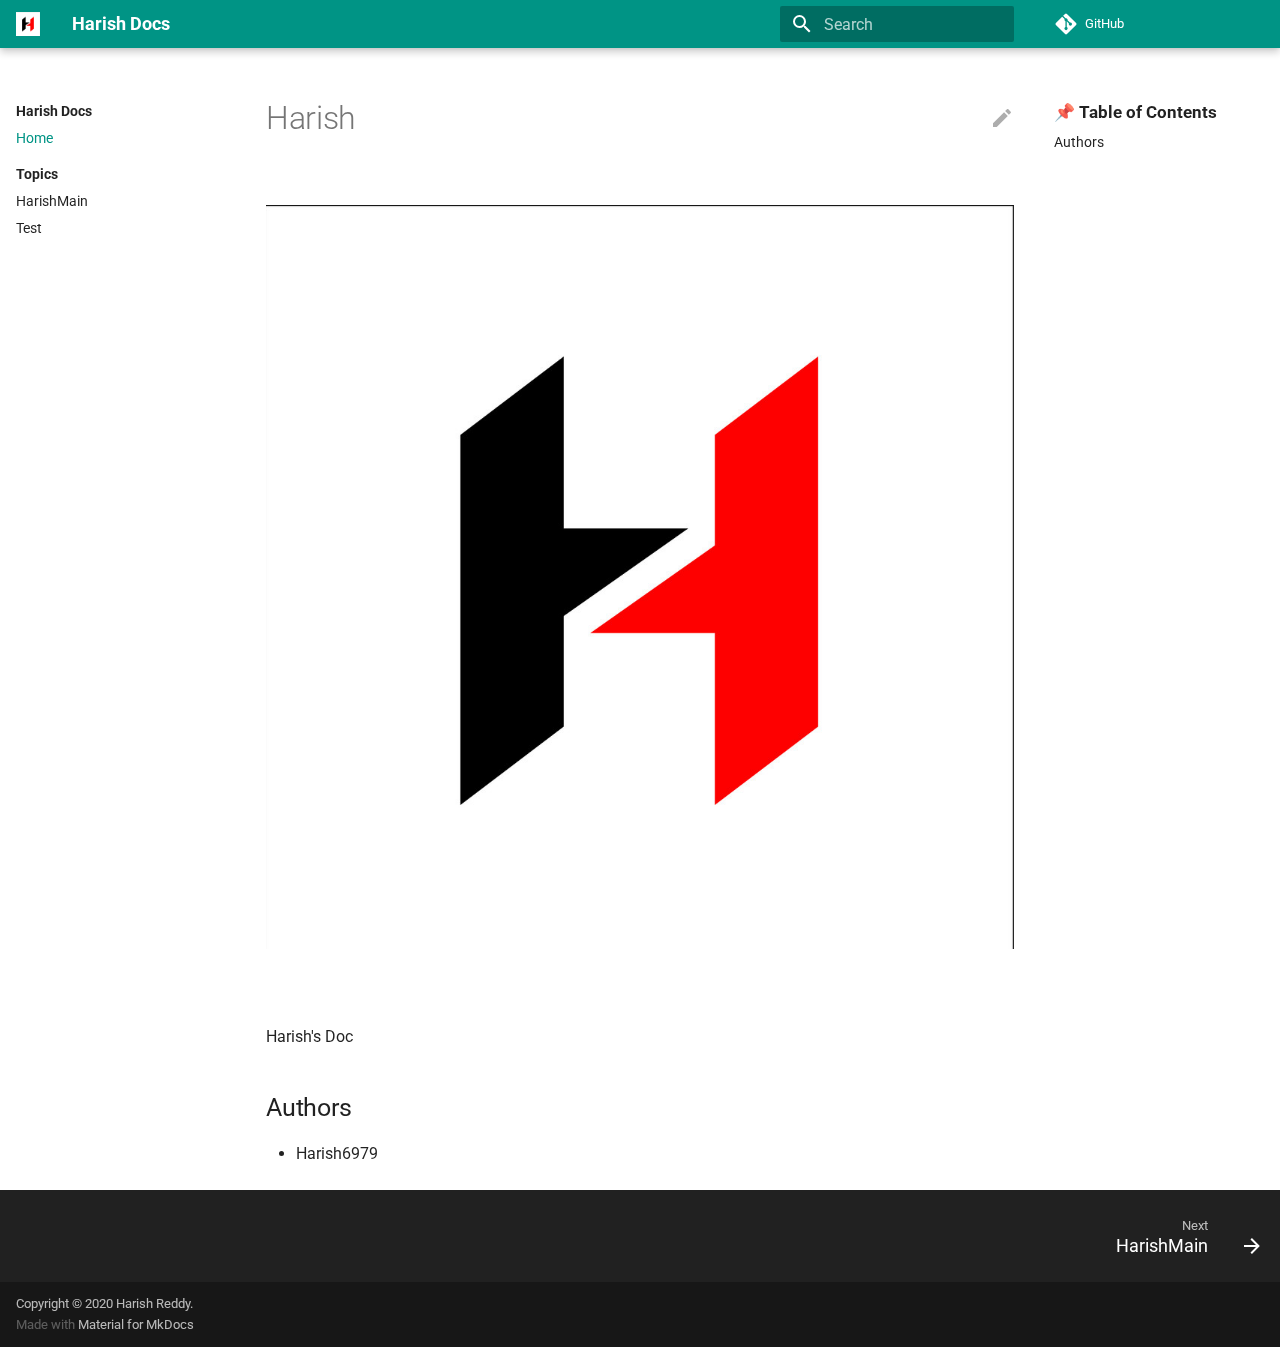
==== commit 5f765aad: "Deployed 11c6a5d with MkDocs version: 1.2.3" ====
--- a/index.html
+++ b/index.html
@@ -41,7 +41,7 @@
       
     
     
-      <link rel="stylesheet" href="re-theme/assets/stylesheets/re.css">
+      <link rel="stylesheet" href="theme/assets/stylesheets/re.css">
     
     <script>__md_scope=new URL(".",location),__md_get=(e,_=localStorage,t=__md_scope)=>JSON.parse(_.getItem(t.pathname+"."+e)),__md_set=(e,_,t=localStorage,a=__md_scope)=>{try{t.setItem(a.pathname+"."+e,JSON.stringify(_))}catch(e){}}</script>
     
--- a/theme/assets/stylesheets/re.css
+++ b/theme/assets/stylesheets/re.css
@@ -0,0 +1,75 @@
+.md-typeset code {
+    word-break: normal;
+}
+
+
+.md-grid {
+    max-width: 81rem;
+}
+
+
+.tabbed-set {
+    display: flex;
+    position: relative;
+    flex-wrap: wrap;
+}
+
+.tabbed-set .highlight {
+    background: #ddd;
+}
+
+.tabbed-set .tabbed-content {
+    display: none;
+    order: 99;
+    width: 100%;
+}
+
+.tabbed-set label {
+    width: auto;
+    margin: 0 0.5em;
+    padding: 0.25em;
+    font-size: 120%;
+    cursor: pointer;
+}
+
+.tabbed-set input {
+    position: absolute;
+    opacity: 0;
+}
+
+.tabbed-set input:nth-child(n+1) {
+    color: #333333;
+}
+
+.tabbed-set input:nth-child(n+1):checked + label {
+    color: #FF5252;
+}
+
+.tabbed-set input:nth-child(n+1):checked + label + .tabbed-content {
+    display: block;
+}
+
+/* Fix scrollbar in admonitions when containing a table */
+.md-typeset .admonition .md-typeset__scrollwrap {
+    margin-right: 0;
+}
+
+
+/* Code highlighting */
+
+.md-typeset code, .md-typeset pre {
+    color: var(--ibexa-dusk-black);
+}
+
+.md-typeset .codehilite code, .md-typeset .codehilite pre {
+    background-color: #fff;
+    padding: 0;
+}
+
+.md-typeset .codehilite code, .md-typeset .codehilite pre code {
+    padding: 1.05rem 1.2rem;
+}
+
+.md-typeset .codehilitetable {
+    border: 1px solid var(--codeblock);
+}
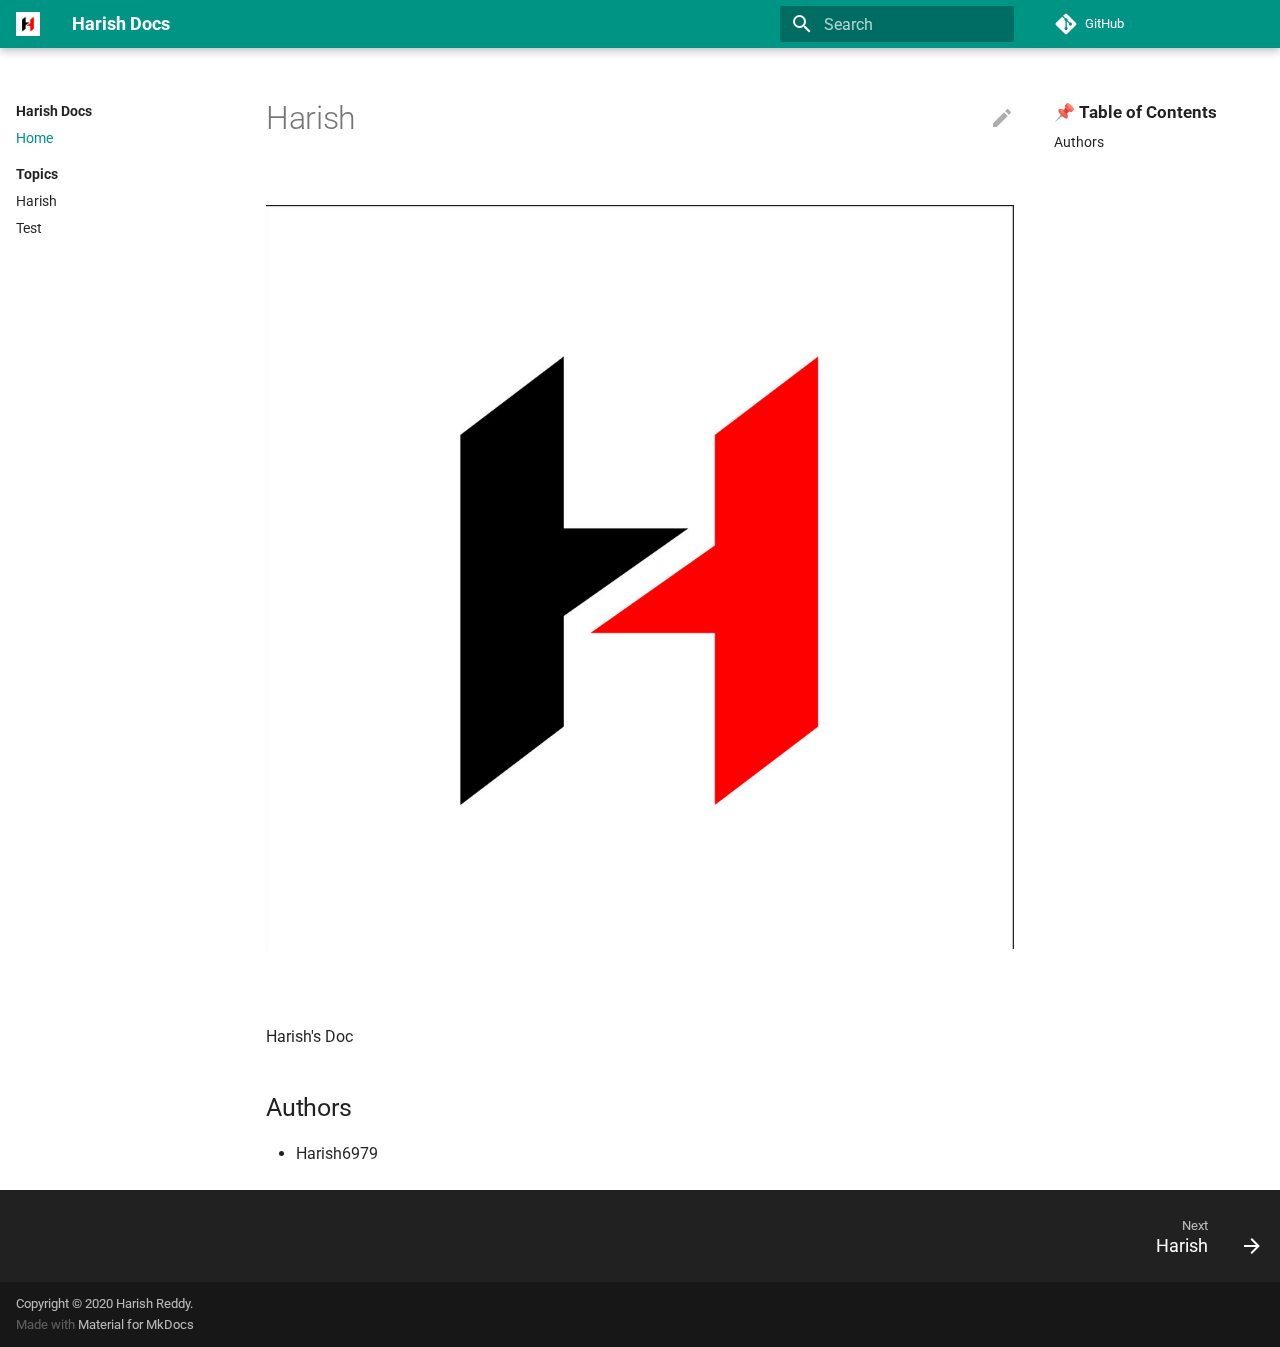
==== commit c9648ff8: "Deployed 11c6a5d with MkDocs version: 1.2.3" ====
--- a/index.html
+++ b/index.html
@@ -301,7 +301,7 @@
   
     <li class="md-nav__item">
       <a href="topics/harish/" class="md-nav__link">
-        HarishMain
+        Harish
       </a>
     </li>
   
@@ -407,13 +407,13 @@
       
       
         
-        <a href="topics/harish/" class="md-footer__link md-footer__link--next" aria-label="Next: HarishMain" rel="next">
+        <a href="topics/harish/" class="md-footer__link md-footer__link--next" aria-label="Next: Harish" rel="next">
           <div class="md-footer__title">
             <div class="md-ellipsis">
               <span class="md-footer__direction">
                 Next
               </span>
-              HarishMain
+              Harish
             </div>
           </div>
           <div class="md-footer__button md-icon">
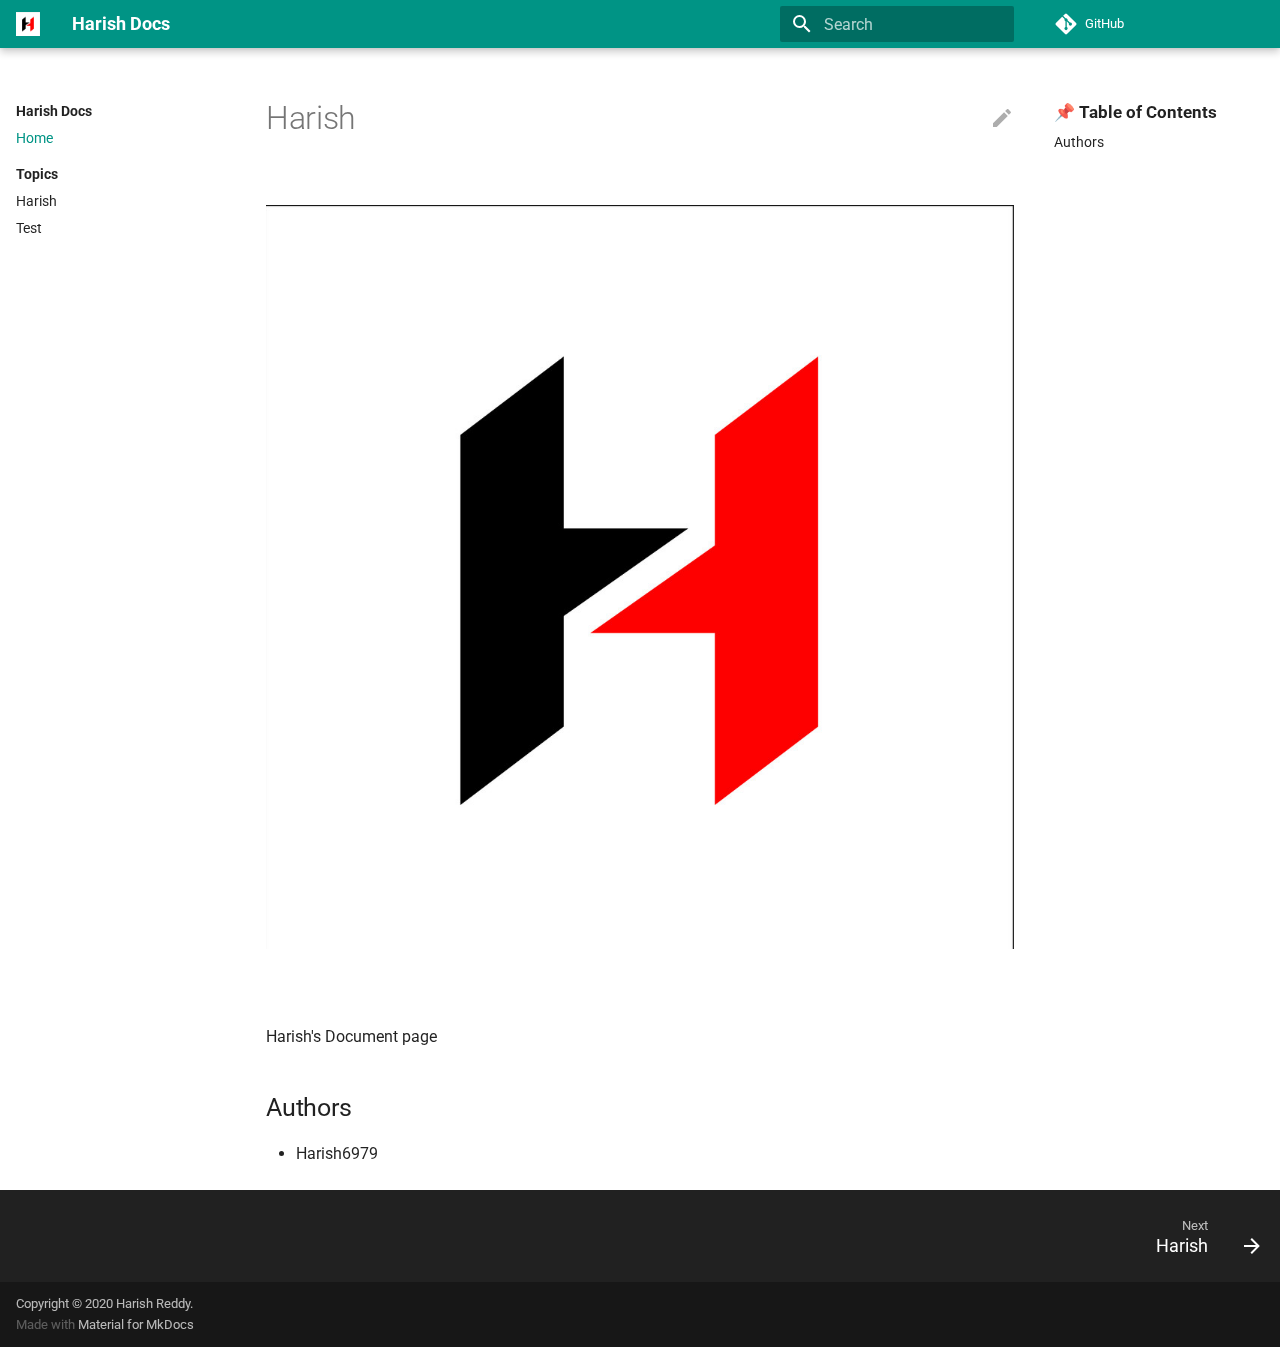
==== commit 6354d716: "Deployed 59dfb33 with MkDocs version: 1.2.3" ====
--- a/index.html
+++ b/index.html
@@ -383,7 +383,7 @@
 
 <h1 id="harish">Harish<a class="headerlink" href="#harish" title="Permanent link">&para;</a></h1>
 <p>&emsp;&emsp;&emsp;&emsp;&emsp;&emsp;<img alt="Logo" src="theme/assets/images/logo.png" /></p>
-<p><br /><br />Harish's Doc</p>
+<p><br /><br />Harish's Document page</p>
 <h2 id="authors"><strong>Authors</strong><a class="headerlink" href="#authors" title="Permanent link">&para;</a></h2>
 <ul>
 <li>Harish6979</li>
--- a/theme/assets/stylesheets/re.css
+++ b/theme/assets/stylesheets/re.css
@@ -18,11 +18,10 @@
     background: #ddd;
 }
 
-.tabbed-set .tabbed-content {
-    display: none;
-    order: 99;
-    width: 100%;
-}
+/*.tabbed-set .tabbed-content {*/
+/*    order: 99;*/
+/*    width: 100%;*/
+/*}*/
 
 .tabbed-set label {
     width: auto;
